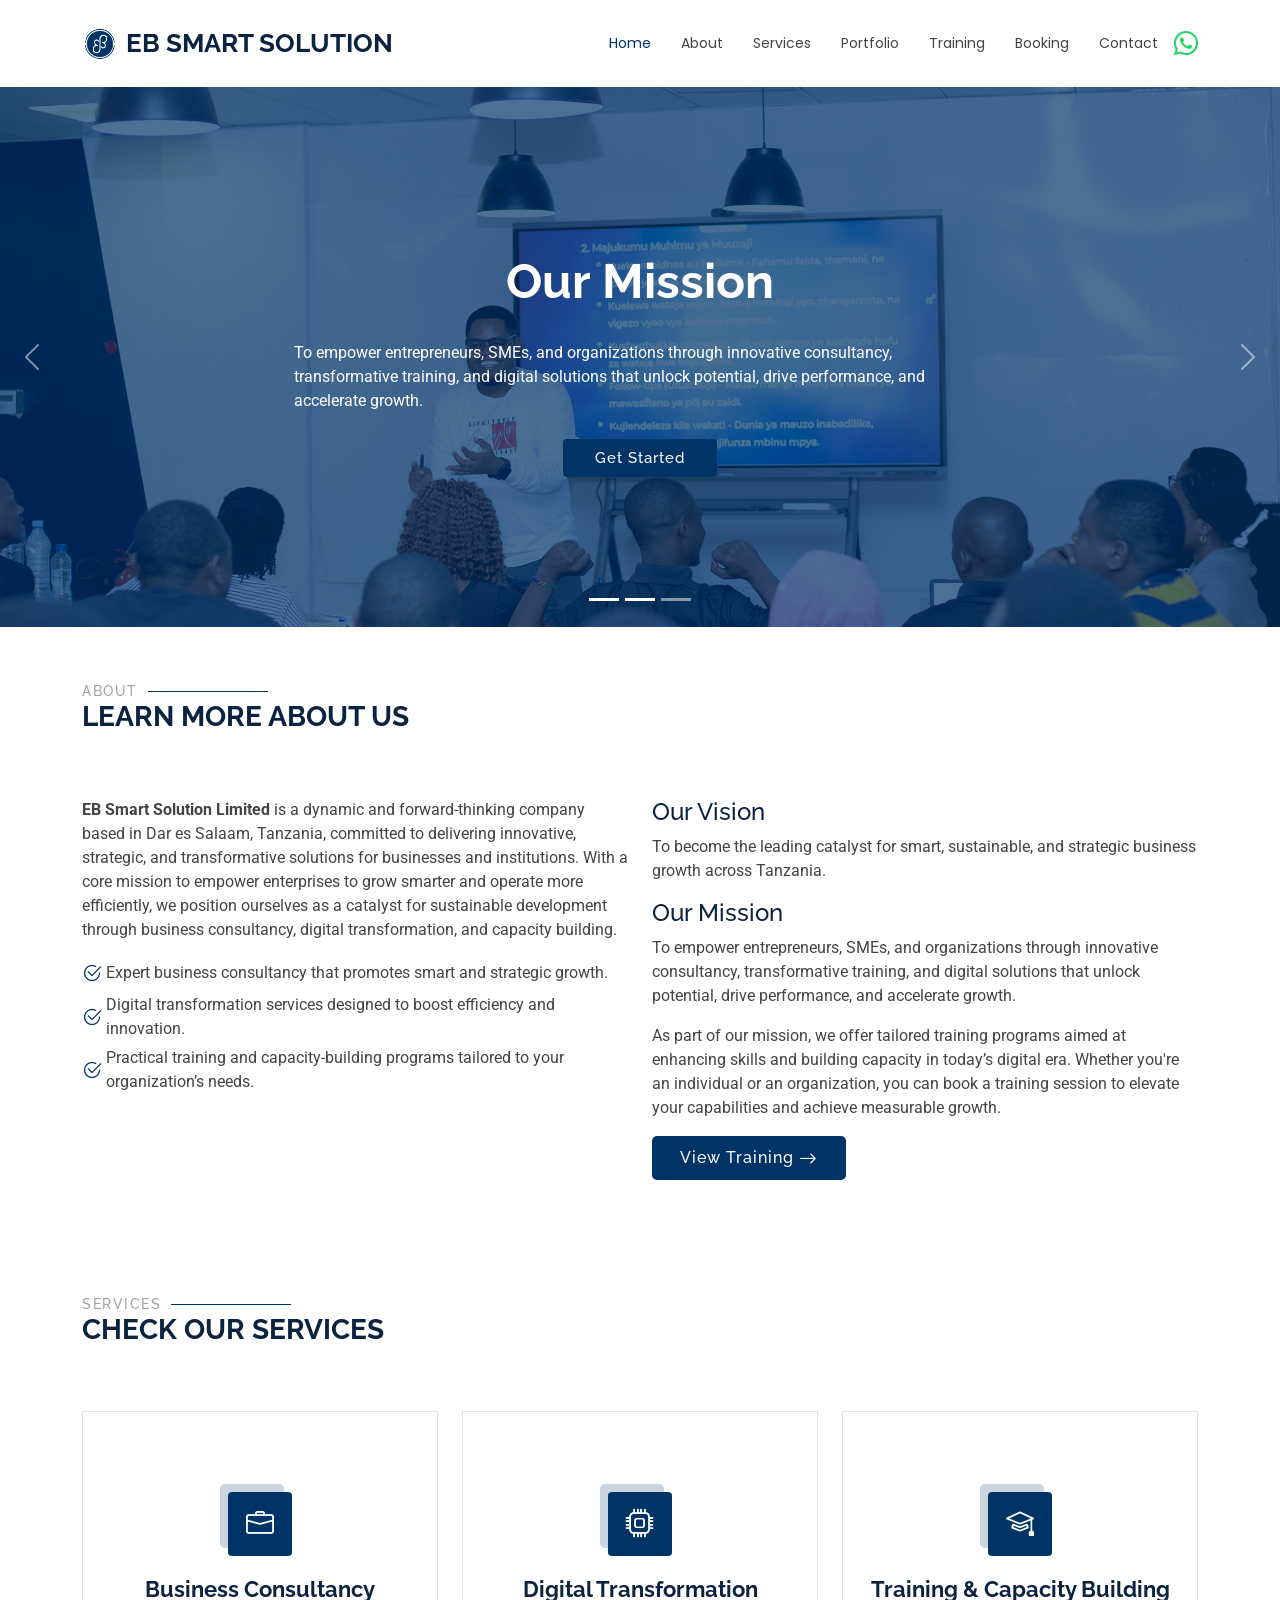
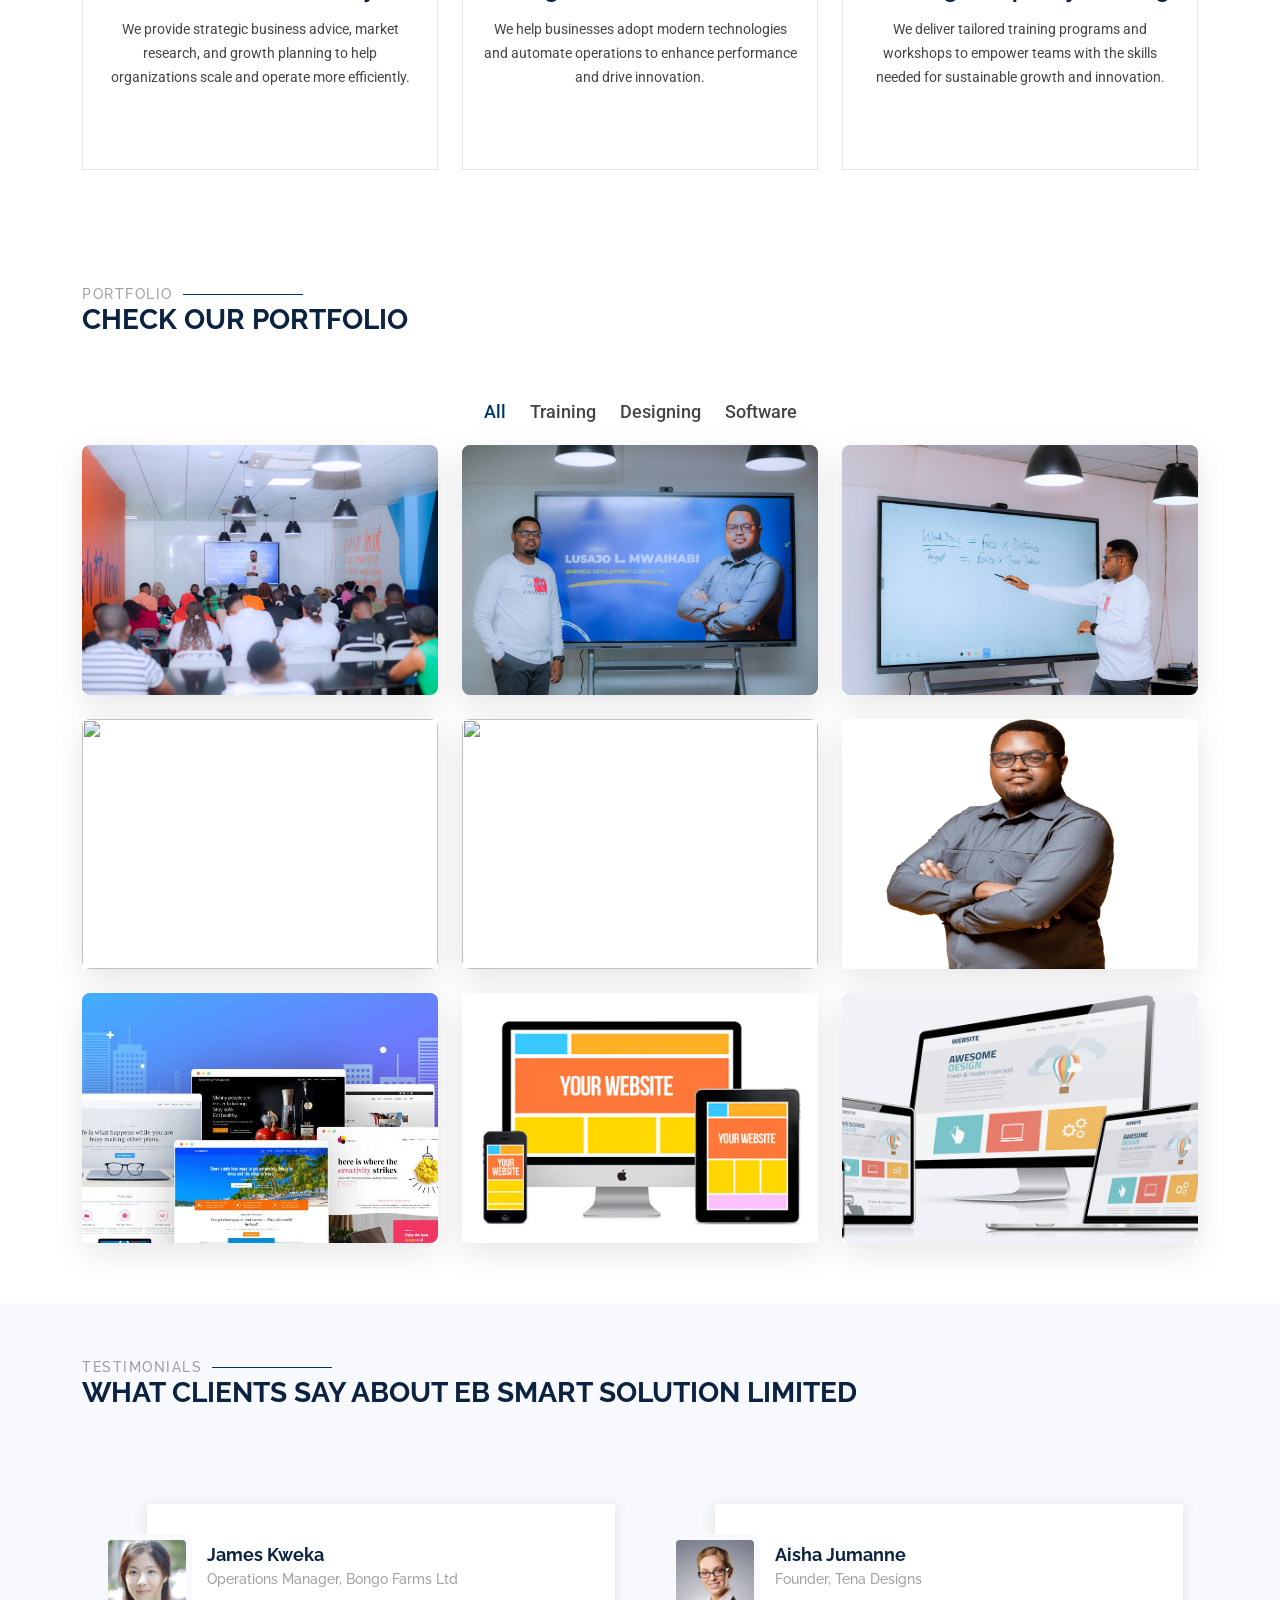
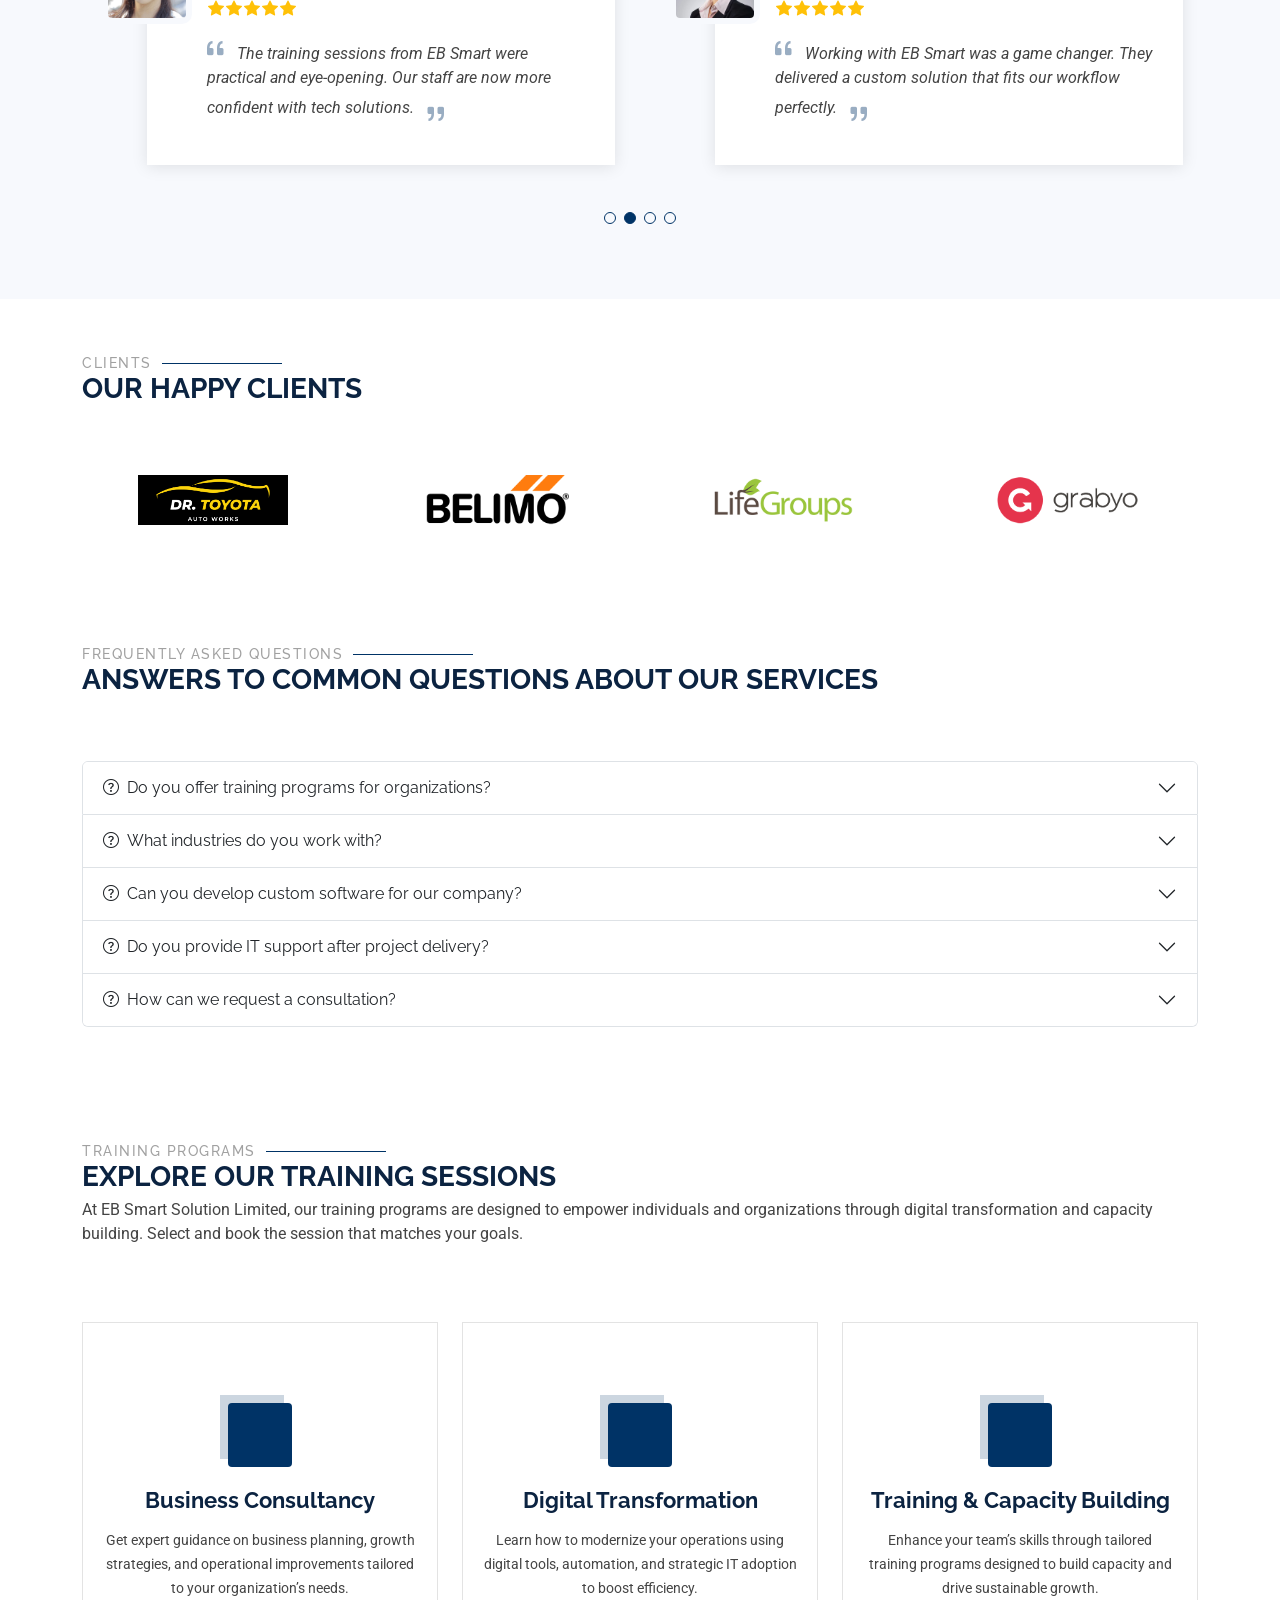
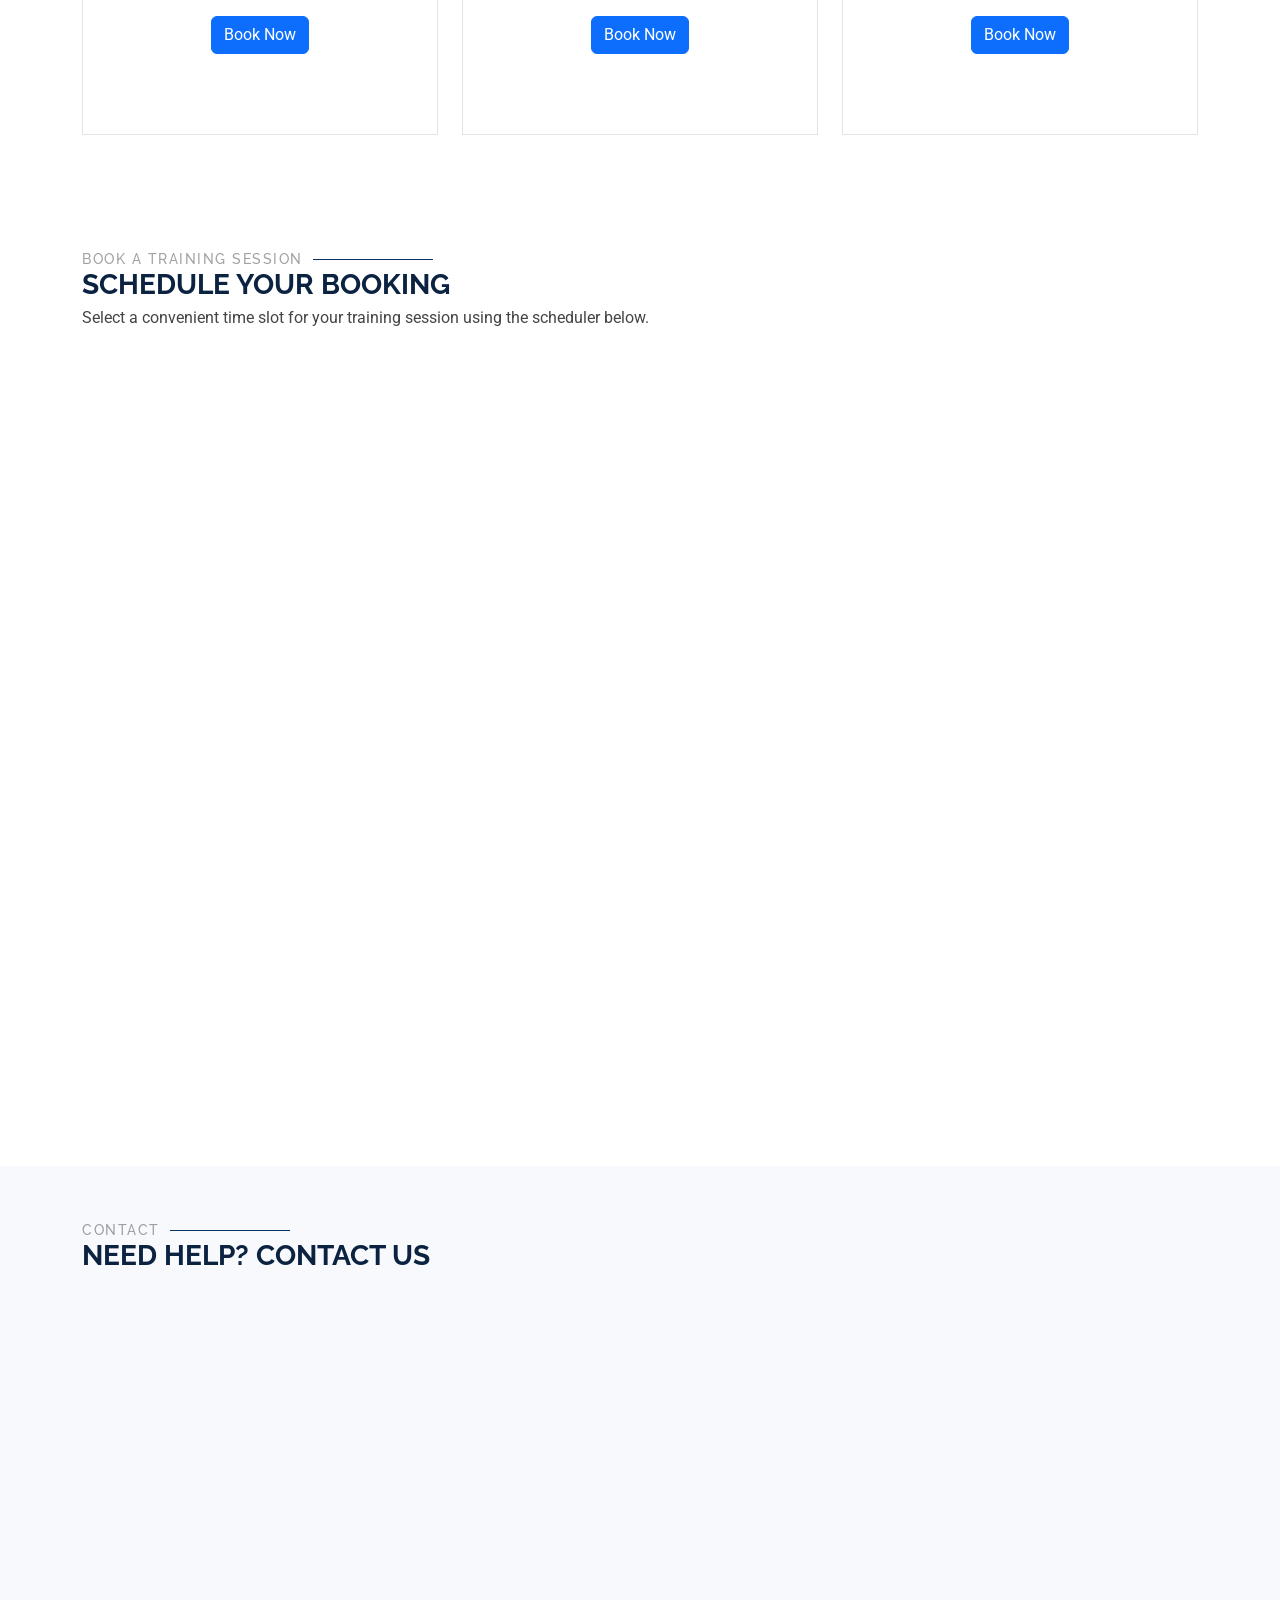
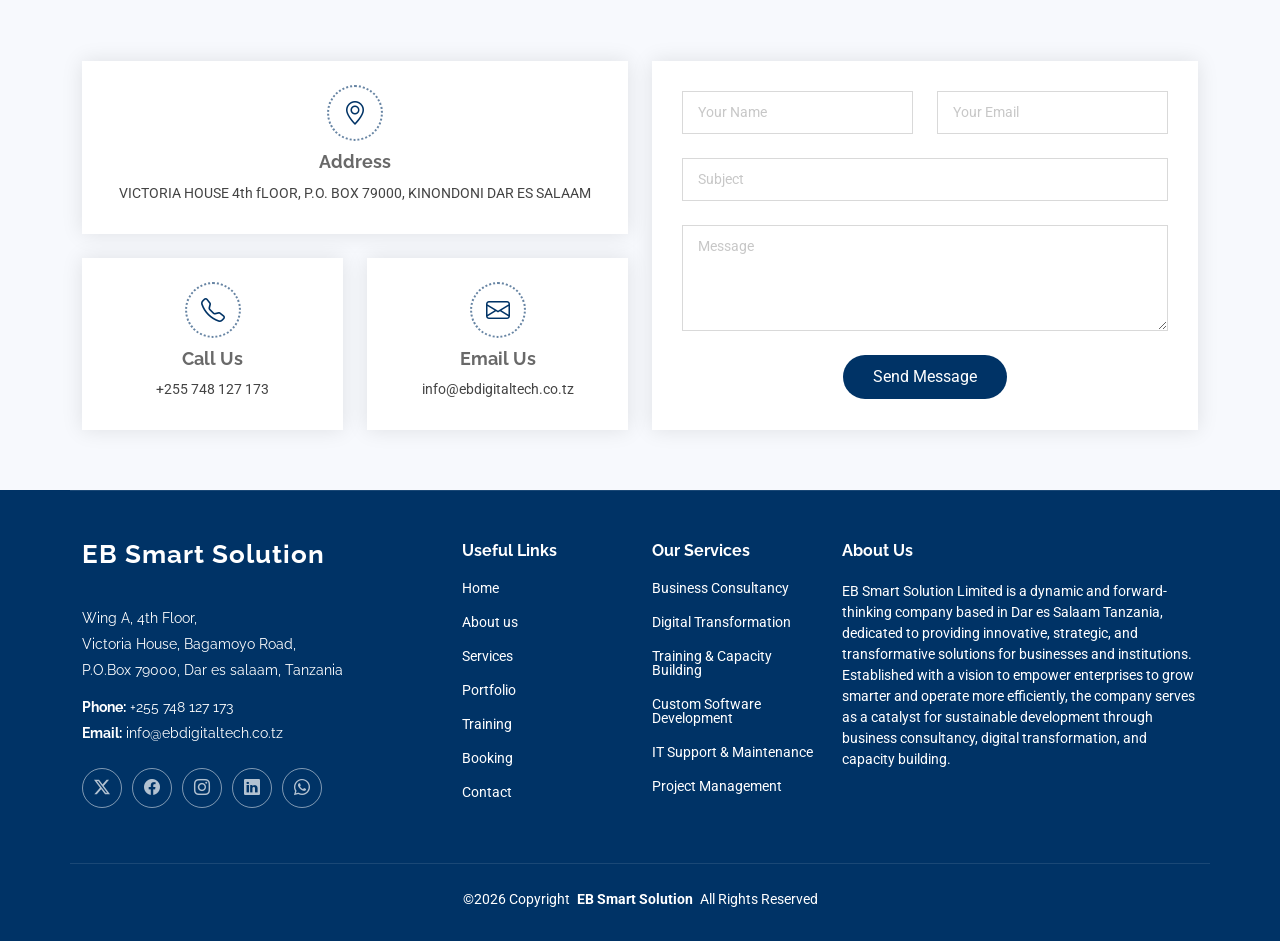
==== index.html @ 46cfbed6 "another commit" ====
<!DOCTYPE html>
<html lang="en">

<head>
  <meta charset="utf-8">
  <meta content="width=device-width, initial-scale=1.0" name="viewport">
  <title>EB Smart Solution</title>
  <meta name="description" content="">
  <meta name="keywords" content="">

  <!-- Favicons -->
  <link href="assets/img/favicon.png" rel="icon">
  <link href="assets/img/apple-touch-icon.png" rel="apple-touch-icon">

  <!-- Fonts -->
  <link href="https://fonts.googleapis.com" rel="preconnect">
  <link href="https://fonts.gstatic.com" rel="preconnect" crossorigin>
  <link href="https://fonts.googleapis.com/css2?family=Roboto:ital,wght@0,100;0,300;0,400;0,500;0,700;0,900;1,100;1,300;1,400;1,500;1,700;1,900&family=Poppins:ital,wght@0,100;0,200;0,300;0,400;0,500;0,600;0,700;0,800;0,900;1,100;1,200;1,300;1,400;1,500;1,600;1,700;1,800;1,900&family=Raleway:ital,wght@0,100;0,200;0,300;0,400;0,500;0,600;0,700;0,800;0,900;1,100;1,200;1,300;1,400;1,500;1,600;1,700;1,800;1,900&display=swap" rel="stylesheet">

  <!-- Vendor CSS Files -->
  <link href="assets/vendor/bootstrap/css/bootstrap.min.css" rel="stylesheet">
  <link href="assets/vendor/bootstrap-icons/bootstrap-icons.css" rel="stylesheet">
  <link href="assets/vendor/aos/aos.css" rel="stylesheet">
  <link href="assets/vendor/swiper/swiper-bundle.min.css" rel="stylesheet">
  <link href="assets/vendor/glightbox/css/glightbox.min.css" rel="stylesheet">



  <!-- Main CSS File -->
  <link href="assets/css/main.css" rel="stylesheet">

  <!-- =======================================================
  * Template Name: Multi
  * Template URL: https://bootstrapmade.com/multi-responsive-bootstrap-template/
  * Updated: Aug 07 2024 with Bootstrap v5.3.3
  * Author: BootstrapMade.com
  * License: https://bootstrapmade.com/license/
  ======================================================== -->
</head>

<body class="index-page">

<header id="header" class="header d-flex align-items-center sticky-top">
  <div class="container-fluid container-xl d-flex align-items-center justify-content-between">

    <!-- Logo + Mobile WhatsApp -->
    <div class="d-flex align-items-center">
      <!-- Logo -->
<!-- Logo -->
<a href="index.html" class="logo d-flex align-items-center me-2">
  <img src="assets/img/logo/eblogo2.png" alt="EB Logo" style="height: 40px; margin-right: 8px;">
  <h1 class="sitename mb-0">EB Smart Solution</h1>
</a>


      <!-- WhatsApp Icon (Mobile Only) -->
      <a class="whatsapp-link d-flex d-xl-none ms-2" href="https://wa.me/255748127173" target="_blank" aria-label="WhatsApp">
        <i class="bi bi-whatsapp" style="font-size: 24px; color: #25D366;"></i>
      </a>
    </div>

    <!-- Navigation -->
    <div class="d-flex align-items-center">
      <nav id="navmenu" class="navmenu">
        <ul>
          <li><a href="#hero" class="active">Home</a></li>
          <li><a href="#about">About</a></li>
          <li><a href="#services">Services</a></li>
          <li><a href="#portfolio">Portfolio</a></li>
          <li><a href="#training-sessions">Training</a></li>
          <li><a href="#book-session">Booking</a></li>
          <li><a href="#contact">Contact</a></li>
        </ul>
        <i class="mobile-nav-toggle d-xl-none bi bi-list"></i>
      </nav>

      <!-- WhatsApp Icon (Desktop Only) -->
      <a class="whatsapp-link d-none d-xl-flex ms-3" href="https://wa.me/255748127173" target="_blank" aria-label="WhatsApp">
        <i class="bi bi-whatsapp" style="font-size: 24px; color: #25D366;"></i>
      </a>
    </div>

  </div>
</header>


  <main class="main">

    <!-- Hero Section -->
    <section id="hero" class="hero section dark-background">

      <div id="hero-carousel" class="carousel slide carousel-fade" data-bs-ride="carousel" data-bs-interval="5000">

        <div class="carousel-item active">
          <img src="assets/img/eb/eb2.jpg" alt="">
          <div class="carousel-container">
            <h2>Welcome to EB Smart Solution<br></h2>
            <p>EB Smart Solution Limited helps organizations grow and operate efficiently through business consultancy, digital transformation, and capacity building.</p>
            <a href="#portfolio" class="btn-get-started">Get Started</a>
          </div>
        </div><!-- End Carousel Item -->

        <div class="carousel-item">
          <img src="assets/img/eb/eb3.jpg" alt="">
          <div class="carousel-container">
            <h2>Our Mission</h2>
            <p>To empower entrepreneurs, SMEs, and organizations through innovative consultancy,
transformative training, and digital solutions that unlock potential, drive performance,
and accelerate growth.</p>
            <a href="#portfolio" class="btn-get-started">Get Started</a>
          </div>
        </div><!-- End Carousel Item -->

        <div class="carousel-item">
          <img src="assets/img/eb/eb4.jpg" alt="">
          <div class="carousel-container">
            <h2>Our Vision</h2>
            <p>To become the leading catalyst for smart, sustainable, and strategic business growth
across Tanzania.</p>
            <a href="#portfolio" class="btn-get-started">Get Started</a>
          </div>
        </div><!-- End Carousel Item -->

        <a class="carousel-control-prev" href="#hero-carousel" role="button" data-bs-slide="prev">
          <span class="carousel-control-prev-icon bi bi-chevron-left" aria-hidden="true"></span>
        </a>

        <a class="carousel-control-next" href="#hero-carousel" role="button" data-bs-slide="next">
          <span class="carousel-control-next-icon bi bi-chevron-right" aria-hidden="true"></span>
        </a>

        <ol class="carousel-indicators"></ol>

      </div>

    </section><!-- /Hero Section -->

    <!-- About Section -->
   <section id="about" class="about section">

  <!-- Section Title -->
  <div class="container section-title" data-aos="fade-up">
    <h2>About</h2>
    <div><span>Learn More</span> <span class="description-title">About Us</span></div>
  </div><!-- End Section Title -->

  <div class="container">

    <div class="row gy-4">

      <!-- Left Column: Company Overview -->
      <div class="col-lg-6 content" data-aos="fade-up" data-aos-delay="100">
        <p>
          <strong>EB Smart Solution Limited</strong> is a dynamic and forward-thinking company based in Dar es Salaam, Tanzania, committed to delivering innovative, strategic, and transformative solutions for businesses and institutions. 
          With a core mission to empower enterprises to grow smarter and operate more efficiently, we position ourselves as a catalyst for sustainable development through business consultancy, digital transformation, and capacity building.
        </p>

        <ul>
          <li><i class="bi bi-check2-circle"></i> <span>Expert business consultancy that promotes smart and strategic growth.</span></li>
          <li><i class="bi bi-check2-circle"></i> <span>Digital transformation services designed to boost efficiency and innovation.</span></li>
          <li><i class="bi bi-check2-circle"></i> <span>Practical training and capacity-building programs tailored to your organization’s needs.</span></li>
        </ul>
      </div>

      <!-- Right Column: Vision, Mission, and Training -->
      <div class="col-lg-6" data-aos="fade-up" data-aos-delay="200">
        <h4>Our Vision</h4>
        <p>
          To become the leading catalyst for smart, sustainable, and strategic business growth across Tanzania.
        </p>

        <h4>Our Mission</h4>
        <p>
          To empower entrepreneurs, SMEs, and organizations through innovative consultancy, transformative training, and digital solutions that unlock potential, drive performance, and accelerate growth.
        </p>

        <p>
          As part of our mission, we offer tailored training programs aimed at enhancing skills and building capacity in today’s digital era. Whether you're an individual or an organization, you can book a training session to elevate your capabilities and achieve measurable growth.
        </p>

        <a href="#training-sessions" class="read-more"><span>View Training</span><i class="bi bi-arrow-right"></i></a>
      </div>

    </div>

  </div>

</section>
<!-- /About Section -->

  <!-- Partners Section -->
<!-- <section id="partner" class="clients section"> -->

  <!-- Section Title -->
  <!-- <div class="container section-title" data-aos="fade-up">
    <h2>Partners</h2>
    <div><span>Our </span> <span class="description-title">Partners</span></div>
  </div> -->
  <!-- End Section Title -->

  <!-- <div class="container" data-aos="fade-up" data-aos-delay="100">
    <div class="row gy-4 justify-content-center align-items-center text-center">

      <div class="col-lg-3 col-md-4 col-6">
        <img src="assets/img/clients/toyota.png" class="img-fluid" alt="Client 1">
      </div>

      <div class="col-lg-3 col-md-4 col-6">
        <img src="assets/img/clients/client-2.png" class="img-fluid" alt="Client 2">
      </div>

      <div class="col-lg-3 col-md-4 col-6">
        <img src="assets/img/clients/client-3.png" class="img-fluid" alt="Client 3">
      </div>

      <div class="col-lg-3 col-md-4 col-6">
        <img src="assets/img/clients/client-4.png" class="img-fluid" alt="Client 4">
      </div>
      
    </div>
  </div>

</section> -->

    <!-- Services Section -->
<section id="services" class="services section">

  <!-- Section Title -->
  <div class="container section-title" data-aos="fade-up">
    <h2>Services</h2>
    <div><span>Check Our</span> <span class="description-title">Services</span></div>
  </div><!-- End Section Title -->

  <div class="container">
    <div class="row gy-4">

      <!-- Business Consultancy -->
      <div class="col-lg-4 col-md-6" data-aos="fade-up" data-aos-delay="100">
        <div class="service-item position-relative">
          <div class="icon">
            <i class="bi bi-briefcase"></i>
          </div>
          <a href="service-details.html" class="stretched-link">
            <h3>Business Consultancy</h3>
          </a>
          <p>We provide strategic business advice, market research, and growth planning to help organizations scale and operate more efficiently.</p>
        </div>
      </div><!-- End Service Item -->

      <!-- Digital Transformation -->
      <div class="col-lg-4 col-md-6" data-aos="fade-up" data-aos-delay="200">
        <div class="service-item position-relative">
          <div class="icon">
            <i class="bi bi-cpu"></i>
          </div>
          <a href="service-details.html" class="stretched-link">
            <h3>Digital Transformation</h3>
          </a>
          <p>We help businesses adopt modern technologies and automate operations to enhance performance and drive innovation.</p>
        </div>
      </div><!-- End Service Item -->

      <!-- Training & Capacity Building -->
      <div class="col-lg-4 col-md-6" data-aos="fade-up" data-aos-delay="300">
        <div class="service-item position-relative">
          <div class="icon">
            <i class="bi bi-mortarboard"></i>
          </div>
          <a href="service-details.html" class="stretched-link">
            <h3>Training & Capacity Building</h3>
          </a>
          <p>We deliver tailored training programs and workshops to empower teams with the skills needed for sustainable growth and innovation.</p>
        </div>
      </div><!-- End Service Item -->

    </div>
  </div>

</section>


<!-- /Services Section -->

    <!-- Portfolio Section -->
    <section id="portfolio" class="portfolio section">

      <!-- Section Title -->
      <div class="container section-title" data-aos="fade-up">
        <h2>Portfolio</h2>
        <div><span>Check Our</span> <span class="description-title">Portfolio</span></div>
      </div><!-- End Section Title -->

      <div class="container">

        <div class="isotope-layout" data-default-filter="*" data-layout="masonry" data-sort="original-order">

          <ul class="portfolio-filters isotope-filters" data-aos="fade-up" data-aos-delay="100">
            <li data-filter="*" class="filter-active">All</li>
            <li data-filter=".filter-app">Training</li>
            <li data-filter=".filter-product">Designing</li>
            <li data-filter=".filter-branding">Software</li>
            <!-- <li data-filter=".filter-books">Books</li> -->
          </ul><!-- End Portfolio Filters -->

          <div class="row gy-4 isotope-container" data-aos="fade-up" data-aos-delay="200">

            <div class="col-lg-4 col-md-6 portfolio-item isotope-item filter-app">
              <div class="portfolio-content h-100">
                <a href="assets/img/eb/eb2.jpg" data-gallery="portfolio-gallery-app" class="glightbox"><img src="assets/img/eb/eb2.jpg" class="img-fluid" alt=""></a>
                <!-- <div class="portfolio-info">
                  <h4><a href="portfolio-details.html" title="More Details">Training</a></h4>
                  <p>Lorem ipsum, dolor sit amet consectetur</p>
                </div> -->
              </div>
            </div><!-- End Portfolio Item -->

            <div class="col-lg-4 col-md-6 portfolio-item isotope-item filter-app">
              <div class="portfolio-content h-100">
                <a href="assets/img/eb/eb1.jpg" data-gallery="portfolio-gallery-app" class="glightbox"><img src="assets/img/eb/eb1.jpg" class="img-fluid" alt=""></a>
                <!-- <div class="portfolio-info">
                  <h4><a href="portfolio-details.html" title="More Details">Product 1</a></h4>
                  <p>Lorem ipsum, dolor sit amet consectetur</p>
                </div> -->
              </div>
            </div><!-- End Portfolio Item -->

            <div class="col-lg-4 col-md-6 portfolio-item isotope-item filter-app">
              <div class="portfolio-content h-100">
                <a href="assets/img/eb/eb4.jpg" data-gallery="portfolio-gallery-app" class="glightbox"><img src="assets/img/eb/eb4.jpg" class="img-fluid" alt=""></a>
                <!-- <div class="portfolio-info">
                  <h4><a href="portfolio-details.html" title="More Details">Branding 1</a></h4>
                  <p>Lorem ipsum, dolor sit amet consectetur</p>
                </div> -->
              </div>
            </div><!-- End Portfolio Item -->

            <div class="col-lg-4 col-md-6 portfolio-item isotope-item filter-product">
              <div class="portfolio-content h-100">
                <a href="assets/img/eb/eb8.png" data-gallery="portfolio-gallery-app" class="glightbox"><img src="assets/img/eb/eb8.png" class="img-fluid" alt=""></a>
                <!-- <div class="portfolio-info">
                  <h4><a href="portfolio-details.html" title="More Details">Books 1</a></h4>
                  <p>Lorem ipsum, dolor sit amet consectetur</p>
                </div> -->
              </div>
            </div><!-- End Portfolio Item -->

            <div class="col-lg-4 col-md-6 portfolio-item isotope-item filter-product">
              <div class="portfolio-content h-100">
                <a href="assets/img/eb/eb9.png" data-gallery="portfolio-gallery-app" class="glightbox"><img src="assets/img/eb/eb9.png" class="img-fluid" alt=""></a>
                <!-- <div class="portfolio-info">
                  <h4><a href="portfolio-details.html" title="More Details">App 2</a></h4>
                  <p>Lorem ipsum, dolor sit amet consectetur</p>
                </div> -->
              </div>
            </div>
            <!-- End Portfolio Item -->

                        <div class="col-lg-4 col-md-6 portfolio-item isotope-item filter-product">
              <div class="portfolio-content h-100">
                <a href="assets/img/eb/eb14.png" data-gallery="portfolio-gallery-app" class="glightbox"><img src="assets/img/eb/eb14.png" class="img-fluid" alt=""></a>
                <!-- <div class="portfolio-info">
                  <h4><a href="portfolio-details.html" title="More Details">App 2</a></h4>
                  <p>Lorem ipsum, dolor sit amet consectetur</p>
                </div> -->
              </div>
            </div>
            <!-- End Portfolio Item -->

            <div class="col-lg-4 col-md-6 portfolio-item isotope-item filter-branding">
              <div class="portfolio-content h-100">
                <a href="assets/img/eb/eb18.jpg" data-gallery="portfolio-gallery-app" class="glightbox"><img src="assets/img/eb/eb18.jpg" class="img-fluid" alt=""></a>
                <!-- <div class="portfolio-info">
                  <h4><a href="portfolio-details.html" title="More Details">Product 2</a></h4>
                  <p>Lorem ipsum, dolor sit amet consectetur</p>
                </div> -->
              </div>
            </div><!-- End Portfolio Item -->

            <div class="col-lg-4 col-md-6 portfolio-item isotope-item filter-branding">
              <div class="portfolio-content h-100">
                <a href="assets/img/eb/eb19.jpg" data-gallery="portfolio-gallery-app" class="glightbox"><img src="assets/img/eb/eb19.jpg" class="img-fluid" alt=""></a>
                <!-- <div class="portfolio-info">
                  <h4><a href="portfolio-details.html" title="More Details">Branding 2</a></h4>
                  <p>Lorem ipsum, dolor sit amet consectetur</p>
                </div> -->
              </div>
            </div><!-- End Portfolio Item -->

         

            <div class="col-lg-4 col-md-6 portfolio-item isotope-item filter-branding">
              <div class="portfolio-content h-100">
                <a href="assets/img/eb/eb20.jpg" data-gallery="portfolio-gallery-app" class="glightbox"><img src="assets/img/eb/eb20.jpg" class="img-fluid" alt=""></a>
                <!-- <div class="portfolio-info">
                  <h4><a href="portfolio-details.html" title="More Details">Product 3</a></h4>
                  <p>Lorem ipsum, dolor sit amet consectetur</p>
                </div> -->
              </div>
            </div><!-- End Portfolio Item -->

          </div><!-- End Portfolio Container -->

        </div>

      </div>

    </section><!-- /Portfolio Section -->

    <!-- Testimonials Section -->
<section id="testimonials" class="testimonials section light-background">

  <!-- Section Title -->
  <div class="container section-title" data-aos="fade-up">
    <h2>Testimonials</h2>
    <div><span>What Clients Say About</span> <span class="description-title">EB Smart Solution Limited</span></div>
  </div><!-- End Section Title -->

  <div class="container" data-aos="fade-up" data-aos-delay="100">

    <div class="swiper init-swiper">
      <script type="application/json" class="swiper-config">
        {
          "loop": true,
          "speed": 600,
          "autoplay": {
            "delay": 5000
          },
          "slidesPerView": "auto",
          "pagination": {
            "el": ".swiper-pagination",
            "type": "bullets",
            "clickable": true
          },
          "breakpoints": {
            "320": {
              "slidesPerView": 1,
              "spaceBetween": 40
            },
            "1200": {
              "slidesPerView": 2,
              "spaceBetween": 20
            }
          }
        }
      </script>
      <div class="swiper-wrapper">

        <div class="swiper-slide">
          <div class="testimonial-wrap">
            <div class="testimonial-item">
              <img src="assets/img/testimonials/testimonials-1.jpg" class="testimonial-img" alt="">
              <h3>Gloria Mushi</h3>
              <h4>CEO, Glotech Enterprises</h4>
              <div class="stars">
                <i class="bi bi-star-fill"></i><i class="bi bi-star-fill"></i><i class="bi bi-star-fill"></i><i class="bi bi-star-fill"></i><i class="bi bi-star-fill"></i>
              </div>
              <p>
                <i class="bi bi-quote quote-icon-left"></i>
                <span>EB Smart Solution helped us digitize our operations smoothly. Their team is professional, responsive, and results-driven.</span>
                <i class="bi bi-quote quote-icon-right"></i>
              </p>
            </div>
          </div>
        </div><!-- End testimonial item -->

        <div class="swiper-slide">
          <div class="testimonial-wrap">
            <div class="testimonial-item">
              <img src="assets/img/testimonials/testimonials-2.jpg" class="testimonial-img" alt="">
              <h3>James Kweka</h3>
              <h4>Operations Manager, Bongo Farms Ltd</h4>
              <div class="stars">
                <i class="bi bi-star-fill"></i><i class="bi bi-star-fill"></i><i class="bi bi-star-fill"></i><i class="bi bi-star-fill"></i><i class="bi bi-star-fill"></i>
              </div>
              <p>
                <i class="bi bi-quote quote-icon-left"></i>
                <span>The training sessions from EB Smart were practical and eye-opening. Our staff are now more confident with tech solutions.</span>
                <i class="bi bi-quote quote-icon-right"></i>
              </p>
            </div>
          </div>
        </div><!-- End testimonial item -->

        <div class="swiper-slide">
          <div class="testimonial-wrap">
            <div class="testimonial-item">
              <img src="assets/img/testimonials/testimonials-3.jpg" class="testimonial-img" alt="">
              <h3>Aisha Jumanne</h3>
              <h4>Founder, Tena Designs</h4>
              <div class="stars">
                <i class="bi bi-star-fill"></i><i class="bi bi-star-fill"></i><i class="bi bi-star-fill"></i><i class="bi bi-star-fill"></i><i class="bi bi-star-fill"></i>
              </div>
              <p>
                <i class="bi bi-quote quote-icon-left"></i>
                <span>Working with EB Smart was a game changer. They delivered a custom solution that fits our workflow perfectly.</span>
                <i class="bi bi-quote quote-icon-right"></i>
              </p>
            </div>
          </div>
        </div><!-- End testimonial item -->

        <div class="swiper-slide">
          <div class="testimonial-wrap">
            <div class="testimonial-item">
              <img src="assets/img/testimonials/testimonials-4.jpg" class="testimonial-img" alt="">
              <h3>Benjamin Makwaia</h3>
              <h4>IT Manager, Eastern Logistics</h4>
              <div class="stars">
                <i class="bi bi-star-fill"></i><i class="bi bi-star-fill"></i><i class="bi bi-star-fill"></i><i class="bi bi-star-fill"></i><i class="bi bi-star-fill"></i>
              </div>
              <p>
                <i class="bi bi-quote quote-icon-left"></i>
                <span>Professional, efficient, and reliable—EB Smart Solution is our go-to tech partner for all system development needs.</span>
                <i class="bi bi-quote quote-icon-right"></i>
              </p>
            </div>
          </div>
        </div><!-- End testimonial item -->

      </div>
      <div class="swiper-pagination"></div>
    </div>

  </div>

</section>
<!-- /Testimonials Section -->





   
    <!-- Pricing Section -->
<section id="clients" class="clients section">

  <!-- Section Title -->
  <div class="container section-title" data-aos="fade-up">
    <h2>Clients</h2>
    <div><span>Our Happy</span> <span class="description-title">Clients</span></div>
  </div><!-- End Section Title -->

  <div class="container" data-aos="fade-up" data-aos-delay="100">
    <div class="row gy-4 justify-content-center align-items-center text-center">

      <div class="col-lg-3 col-md-4 col-6">
        <img src="assets/img/clients/toyota.png" class="img-fluid" alt="Client 1">
      </div>

      <div class="col-lg-3 col-md-4 col-6">
        <img src="assets/img/clients/client-2.png" class="img-fluid" alt="Client 2">
      </div>

      <div class="col-lg-3 col-md-4 col-6">
        <img src="assets/img/clients/client-3.png" class="img-fluid" alt="Client 3">
      </div>

      <div class="col-lg-3 col-md-4 col-6">
        <img src="assets/img/clients/client-4.png" class="img-fluid" alt="Client 4">
      </div>
  
    </div>
  </div>

</section>

<!-- /Pricing Section -->

    <!-- Faq Section -->
<section id="faq" class="faq section">

  <!-- Section Title -->
  <div class="container section-title" data-aos="fade-up">
    <h2>Frequently Asked Questions</h2>
    <div><span class="description-title">Answers to Common Questions About Our Services</span></div>
  </div><!-- End Section Title -->

<div class="container">
  <div class="accordion" id="faqAccordion">

    <!-- FAQ Item 1 -->
    <div class="accordion-item">
      <h2 class="accordion-header" id="headingOne">
        <button class="accordion-button collapsed" type="button" data-bs-toggle="collapse" data-bs-target="#faq1" aria-expanded="false" aria-controls="faq1">
          <i class="bi bi-question-circle me-2"></i> Do you offer training programs for organizations?
        </button>
      </h2>
      <div id="faq1" class="accordion-collapse collapse" aria-labelledby="headingOne" data-bs-parent="#faqAccordion">
        <div class="accordion-body">
          Yes, we offer customized training sessions for teams and individuals. Training can be conducted on-site or virtually, depending on your needs.
        </div>
      </div>
    </div>

    <!-- FAQ Item 2 -->
    <div class="accordion-item">
      <h2 class="accordion-header" id="headingTwo">
        <button class="accordion-button collapsed" type="button" data-bs-toggle="collapse" data-bs-target="#faq2" aria-expanded="false" aria-controls="faq2">
          <i class="bi bi-question-circle me-2"></i> What industries do you work with?
        </button>
      </h2>
      <div id="faq2" class="accordion-collapse collapse" aria-labelledby="headingTwo" data-bs-parent="#faqAccordion">
        <div class="accordion-body">
          EB Smart Solution Limited serves a variety of sectors including education, logistics, agriculture, retail, and public institutions.
        </div>
      </div>
    </div>

    <!-- FAQ Item 3 -->
    <div class="accordion-item">
      <h2 class="accordion-header" id="headingThree">
        <button class="accordion-button collapsed" type="button" data-bs-toggle="collapse" data-bs-target="#faq3" aria-expanded="false" aria-controls="faq3">
          <i class="bi bi-question-circle me-2"></i> Can you develop custom software for our company?
        </button>
      </h2>
      <div id="faq3" class="accordion-collapse collapse" aria-labelledby="headingThree" data-bs-parent="#faqAccordion">
        <div class="accordion-body">
          Absolutely. We specialize in building custom software and systems that match your specific business requirements.
        </div>
      </div>
    </div>

    <!-- FAQ Item 4 -->
    <div class="accordion-item">
      <h2 class="accordion-header" id="headingFour">
        <button class="accordion-button collapsed" type="button" data-bs-toggle="collapse" data-bs-target="#faq4" aria-expanded="false" aria-controls="faq4">
          <i class="bi bi-question-circle me-2"></i> Do you provide IT support after project delivery?
        </button>
      </h2>
      <div id="faq4" class="accordion-collapse collapse" aria-labelledby="headingFour" data-bs-parent="#faqAccordion">
        <div class="accordion-body">
          Yes, we offer ongoing technical support and system maintenance to ensure your solutions continue running smoothly.
        </div>
      </div>
    </div>

    <!-- FAQ Item 5 -->
    <div class="accordion-item">
      <h2 class="accordion-header" id="headingFive">
        <button class="accordion-button collapsed" type="button" data-bs-toggle="collapse" data-bs-target="#faq5" aria-expanded="false" aria-controls="faq5">
          <i class="bi bi-question-circle me-2"></i> How can we request a consultation?
        </button>
      </h2>
      <div id="faq5" class="accordion-collapse collapse" aria-labelledby="headingFive" data-bs-parent="#faqAccordion">
        <div class="accordion-body">
          You can request a consultation by filling out the contact form, calling, or emailing us. We’ll schedule a session to discuss your needs.
        </div>
      </div>
    </div>

  </div>
</div>


</section>
<!-- /Faq Section -->

<section id="training-sessions" class="services section">

  <!-- Section Title -->
  <div class="container section-title" data-aos="fade-up">
    <h2>Training Programs</h2>
    <div><span>Explore Our</span> <span class="description-title">Training Sessions</span></div>
    <p>
      At EB Smart Solution Limited, our training programs are designed to empower individuals and organizations through digital transformation and capacity building. Select and book the session that matches your goals.
    </p>
  </div><!-- End Section Title -->

  <div class="container">
    <div class="row gy-4">

      <!-- Business Consultancy -->
      <div class="col-lg-4 col-md-6" data-aos="fade-up" data-aos-delay="100">
        <div class="service-item position-relative text-center">
          <div class="icon">
            <i class="bi bi-briefcase"></i>
          </div>
          <a href="#book-session" class="stretched-link">
            <h3>Business Consultancy</h3>
          </a>
          <p>Get expert guidance on business planning, growth strategies, and operational improvements tailored to your organization’s needs.</p>
          <a href="#book-session" class="btn btn-primary mt-3">Book Now</a>
        </div>
      </div>

      <!-- Digital Transformation -->
      <div class="col-lg-4 col-md-6" data-aos="fade-up" data-aos-delay="200">
        <div class="service-item position-relative text-center">
          <div class="icon">
            <i class="bi bi-lightning-charge"></i>
          </div>
          <a href="#book-session" class="stretched-link">
            <h3>Digital Transformation</h3>
          </a>
          <p>Learn how to modernize your operations using digital tools, automation, and strategic IT adoption to boost efficiency.</p>
          <a href="#book-session" class="btn btn-primary mt-3">Book Now</a>
        </div>
      </div>

      <!-- Training & Capacity Building -->
      <div class="col-lg-4 col-md-6" data-aos="fade-up" data-aos-delay="300">
        <div class="service-item position-relative text-center">
          <div class="icon">
            <i class="bi bi-mortarboard"></i>
          </div>
          <a href="#book-session" class="stretched-link">
            <h3>Training & Capacity Building</h3>
          </a>
          <p>Enhance your team’s skills through tailored training programs designed to build capacity and drive sustainable growth.</p>
          <a href="#book-session" class="btn btn-primary mt-3">Book Now</a>
        </div>
      </div>

    </div>
  </div>

</section>


<!-- Booking Section -->
<section id="book-session" class="services section">

  <!-- Section Title -->
  <div class="container section-title" data-aos="fade-up">
    <h2>Book a Training Session</h2>
    <div><span>Schedule Your</span> <span class="description-title">Booking</span></div>
    <p>Select a convenient time slot for your training session using the scheduler below.</p>
  </div><!-- End Section Title -->

  <div class="container" data-aos="fade-up" data-aos-delay="100">
    <div style="min-width: 320px; height: 700px;">
      <div class="calendly-inline-widget" 
           data-url="https://calendly.com/ebsmartsolutions/30min" 
           style="min-width: 320px; height: 700px;">
      </div>
    </div>
  </div>

</section>

    <!-- Contact Section -->
    <section id="contact" class="contact section light-background">

      <!-- Section Title -->
      <div class="container section-title" data-aos="fade-up">
        <h2>Contact</h2>
        <div><span>Need Help?</span> <span class="description-title">Contact Us</span></div>
      </div><!-- End Section Title -->

      <div class="container" data-aos="fade-up" data-aos-delay="100">

        <div class="row gy-4">
          <div class="col-lg-12">
  <div class="mapouter" style="position:relative;text-align:right;height:300px;width:100%;">
    <iframe
      width="100%"
      height="300"
      style="border:0;"
      loading="lazy"
      allowfullscreen
      referrerpolicy="no-referrer-when-downgrade"
      src="https://www.google.com/maps/embed?pb=!1m18!1m12!1m3!1d3961.9334882252833!2d39.25325197388524!3d-6.777949866281577!2m3!1f0!2f0!3f0!3m2!1i1024!2i768!4f13.1!3m3!1m2!1s0x185c4dffc3a5ae19%3A0x878ef50bc52314f9!2sEB%20SMART%20SOLUTION%20LIMITED!5e0!3m2!1sen!2stz!4v1753097259159!5m2!1sen!2stz"  
      >
    </iframe>
  </div>
</div>

          <div class="col-lg-6 ">

            
            <div class="row gy-4">

              <div class="col-lg-12">
                <div class="info-item d-flex flex-column justify-content-center align-items-center" data-aos="fade-up" data-aos-delay="200">
                  <i class="bi bi-geo-alt"></i>
                  <h3>Address</h3>
                  <p>VICTORIA HOUSE 4th fLOOR, P.O. BOX 79000, KINONDONI
DAR ES SALAAM</p>
                </div>
              </div><!-- End Info Item -->

              <div class="col-md-6">
                <div class="info-item d-flex flex-column justify-content-center align-items-center" data-aos="fade-up" data-aos-delay="300">
                  <i class="bi bi-telephone"></i>
                  <h3>Call Us</h3>
                  <p>+255 748 127 173</p>
                </div>
              </div><!-- End Info Item -->

              <div class="col-md-6">
                <div class="info-item d-flex flex-column justify-content-center align-items-center" data-aos="fade-up" data-aos-delay="400">
                  <i class="bi bi-envelope"></i>
                  <h3>Email Us</h3>
                  <p>info@ebdigitaltech.co.tz</p>
                </div>
              </div><!-- End Info Item -->

            </div>
          </div>

          <div class="col-lg-6">

<form id="contact-form" class="php-email-form" data-aos="fade-up" data-aos-delay="500">
  <div class="row gy-4">

    <div class="col-md-6">
      <input type="text" name="name" class="form-control" placeholder="Your Name" required>
    </div>

    <div class="col-md-6">
      <input type="email" name="email" class="form-control" placeholder="Your Email" required>
    </div>

    <div class="col-md-12">
      <input type="text" name="subject" class="form-control" placeholder="Subject" required>
    </div>

    <div class="col-md-12">
      <textarea name="message" class="form-control" rows="4" placeholder="Message" required></textarea>
    </div>
    <input type="hidden" name="reply_to" value="info@ebdigitaltech.co.tz">


    <div class="col-md-12 text-center">
      <div class="loading">Loading</div>
      <div class="error-message"></div>
      <div class="sent-message">Your message has been sent. Thank you!</div>
      <button type="submit">Send Message</button>
    </div>

  </div>
</form>
<!-- End Contact Form -->

        </div>

      </div>

    </section><!-- /Contact Section -->

  </main>

<footer id="footer" class="footer dark-background">

  <div class="container footer-top">
    <div class="row gy-4">
      <div class="col-lg-4 col-md-6 footer-about">
        <a href="index.html" class="logo d-flex align-items-center">
          <span class="sitename">EB Smart Solution</span>
        </a>
        <div class="footer-contact pt-3">
          <p style="color: white;">Wing A, 4th Floor,</p>
          <p style="color: white;">Victoria House, Bagamoyo Road,</p>
          <p style="color: white;">P.O.Box 79000, Dar es salaam, Tanzania</p>
          <p class="mt-3"><strong>Phone:</strong> <span>+255 748 127 173</span></p>
          <p><strong>Email:</strong> <span>info@ebdigitaltech.co.tz</span></p>
        </div>
        <div class="social-links d-flex mt-4">
          <a href="#" aria-label="Twitter"><i class="bi bi-twitter-x"></i></a>
          <a href="#" aria-label="Facebook"><i class="bi bi-facebook"></i></a>
          <a href="#" aria-label="Instagram"><i class="bi bi-instagram"></i></a>
          <a href="#" aria-label="LinkedIn"><i class="bi bi-linkedin"></i></a>
          <a href="https://wa.me/255748127173" aria-label="LinkedIn"><i class="bi bi-whatsapp"></i></a>
        </div>
      </div>

      <div class="col-lg-2 col-md-3 footer-links">
        <h4>Useful Links</h4>
        <ul>
          <li><a href="#hero" style="color: white;">  Home</a></li>
          <li><a href="#about" style="color: white;">About us</a></li>
          <li><a href="#services" style="color: white;">Services</a></li>
          <li><a href="#portfolio" style="color: white;">Portfolio</a></li>
          <li><a href="#training-sessions" style="color: white;">Training</a></li>
          <li><a href="#book-session" style="color: white;">Booking</a></li>
          <li><a href="#contact" style="color: white;">Contact</a></li>
        </ul>
      </div>

      <div class="col-lg-2 col-md-3 footer-links">
        <h4>Our Services</h4>
        <ul>
          <li><a href="#" style="color: white;">Business Consultancy</a></li>
          <li><a href="#" style="color: white;">Digital Transformation</a></li>
          <li><a href="#" style="color: white;">Training & Capacity Building</a></li>
          <li><a href="#" style="color: white;">Custom Software Development</a></li>
          <li><a href="#" style="color: white;">IT Support & Maintenance</a></li>
          <li><a href="#" style="color: white;">Project Management</a></li>
        </ul>
      </div>

      <div class="col-lg-4 col-md-12 footer-newsletter">
        <h4>About Us</h4>
        <p style="color: white;">EB Smart Solution Limited is a dynamic and forward-thinking company based in Dar es 
Salaam Tanzania, dedicated to providing innovative, strategic, and transformative 
solutions for businesses and institutions. Established with a vision to empower 
enterprises to grow smarter and operate more efficiently, the company serves as a 
catalyst for sustainable development through business consultancy, digital 
transformation, and capacity building.</p>
      </div>

    </div>
  </div>

  <div class="container copyright text-center mt-4">
    <p>©<span id="current-year"></span> <span>Copyright</span> <strong class="px-1 sitename">EB Smart Solution</strong> <span>All Rights Reserved</span> </p>
    <div class="credits"></div>
  </div>

</footer>


  <!-- Scroll Top -->
  <a href="#" id="scroll-top" class="scroll-top d-flex align-items-center justify-content-center"><i class="bi bi-arrow-up-short"></i></a>

  <!-- Preloader -->
  <div id="preloader">
    <div></div>
    <div></div>
    <div></div>
    <div></div>
  </div>


 <!-- MailJs -->
<script src="https://cdn.emailjs.com/dist/email.min.js" defer></script>
<script>
  document.addEventListener('DOMContentLoaded', function() {
    // Initialize EmailJS
    emailjs.init("zlR6c3Z3_xpU-eFig"); // Replace with your actual Public Key

    // Handle form submission
    document.getElementById('contact-form').addEventListener('submit', function(e) {
      e.preventDefault();

      document.querySelector('.loading').style.display = 'block';
      document.querySelector('.sent-message').style.display = 'none';
      document.querySelector('.error-message').style.display = 'none';

      emailjs.sendForm('service_b9iyv4k', 'template_sl00xpo', this)
        .then(function() {
          document.querySelector('.loading').style.display = 'none';
          document.querySelector('.sent-message').style.display = 'block';
          document.getElementById('contact-form').reset();
        }, function(error) {
          document.querySelector('.loading').style.display = 'none';
          document.querySelector('.error-message').innerText = 'Message failed: ' + error.text;
          document.querySelector('.error-message').style.display = 'block';
        });
    });
  });
</script>

<!-- Year -->
<script>
  document.addEventListener('DOMContentLoaded', function() {
    document.getElementById('current-year').textContent = new Date().getFullYear();
  });
</script>

<!-- Vendor JS Files -->
<script src="assets/vendor/bootstrap/js/bootstrap.bundle.min.js" defer></script>
<!-- Remove or comment out validate.js if you don't want the template's PHP email validation -->
<!-- <script src="assets/vendor/php-email-form/validate.js" defer></script> -->
<script src="assets/vendor/aos/aos.js" defer></script>
<script src="assets/vendor/purecounter/purecounter_vanilla.js" defer></script>
<script src="assets/vendor/swiper/swiper-bundle.min.js" defer></script>
<script src="assets/vendor/glightbox/js/glightbox.min.js" defer></script>
<script src="assets/vendor/imagesloaded/imagesloaded.pkgd.min.js" defer></script>
<script src="assets/vendor/isotope-layout/isotope.pkgd.min.js" defer></script>

<!-- Main JS File -->
<script src="assets/js/main.js" defer></script>

<!-- Bootstrap JS File --><!-- Bootstrap JS File -->
<script src="https://cdn.jsdelivr.net/npm/bootstrap@5.3.2/dist/js/bootstrap.bundle.min.js"></script>
<!-- Bootstrap JS File -->

<!-- Calendly JS File -->
<script src="https://assets.calendly.com/assets/external/widget.js" async></script>


</body>

</html>
---- assets/css/main.css ----
/**
* Template Name: Multi
* Template URL: https://bootstrapmade.com/multi-responsive-bootstrap-template/
* Updated: Aug 07 2024 with Bootstrap v5.3.3
* Author: BootstrapMade.com
* License: https://bootstrapmade.com/license/
*/

/*--------------------------------------------------------------
# Font & Color Variables
# Help: https://bootstrapmade.com/color-system/
--------------------------------------------------------------*/
/* Fonts */
:root {
  --default-font: "Roboto",  system-ui, -apple-system, "Segoe UI", Roboto, "Helvetica Neue", Arial, "Noto Sans", "Liberation Sans", sans-serif, "Apple Color Emoji", "Segoe UI Emoji", "Segoe UI Symbol", "Noto Color Emoji";
  --heading-font: "Raleway",  sans-serif;
  --nav-font: "Poppins",  sans-serif;
}

/* Global Colors - The following color variables are used throughout the website. Updating them here will change the color scheme of the entire website */
:root { 
  --background-color: #ffffff; /* Background color for the entire website, including individual sections */
  --default-color: #444444; /* Default color used for the majority of the text content across the entire website */
  --heading-color: #0b2341; /* Color for headings, subheadings and title throughout the website */
  --accent-color: #003366; /* Accent color that represents your brand on the website. It's used for buttons, links, and other elements that need to stand out */
  --surface-color: #ffffff; /* The surface color is used as a background of boxed elements within sections, such as cards, icon boxes, or other elements that require a visual separation from the global background. */
  --contrast-color: #ffffff; /* Contrast color for text, ensuring readability against backgrounds of accent, heading, or default colors. */
}

/* Nav Menu Colors - The following color variables are used specifically for the navigation menu. They are separate from the global colors to allow for more customization options */
:root {
  --nav-color: #444444;  /* The default color of the main navmenu links */
  --nav-hover-color: #003366; /* Applied to main navmenu links when they are hovered over or active */
  --nav-mobile-background-color: #ffffff; /* Used as the background color for mobile navigation menu */
  --nav-dropdown-background-color: #ffffff; /* Used as the background color for dropdown items that appear when hovering over primary navigation items */
  --nav-dropdown-color: #444444; /* Used for navigation links of the dropdown items in the navigation menu. */
  --nav-dropdown-hover-color: #003366; /* Similar to --nav-hover-color, this color is applied to dropdown navigation links when they are hovered over. */
}

/* Color Presets - These classes override global colors when applied to any section or element, providing reuse of the sam color scheme. */

.light-background {
  --background-color: #f7f9fd;
  --surface-color: #ffffff;
}

.dark-background {
  --background-color: #003366;
  --default-color: #ffffff;
  --heading-color: #ffffff;
  --surface-color: #252525;
  --contrast-color: #ffffff;
}

/* .dark-background {
  background-color: #003366;
  color: #ffffff;
} */


/* Smooth scroll */
:root {
  scroll-behavior: smooth;
}

/*--------------------------------------------------------------
# General Styling & Shared Classes
--------------------------------------------------------------*/
body {
  color: var(--default-color);
  background-color: var(--background-color);
  font-family: var(--default-font);
}

a {
  color: var(--accent-color);
  text-decoration: none;
  transition: 0.3s;
}

a:hover {
  color: color-mix(in srgb, var(--accent-color), transparent 25%);
  text-decoration: none;
}

h1,
h2,
h3,
h4,
h5,
h6 {
  color: var(--heading-color);
  font-family: var(--heading-font);
}

/* PHP Email Form Messages
------------------------------*/
.php-email-form .error-message {
  display: none;
  background: #df1529;
  color: #ffffff;
  text-align: left;
  padding: 15px;
  margin-bottom: 24px;
  font-weight: 600;
}

.php-email-form .sent-message {
  display: none;
  color: #ffffff;
  background: #059652;
  text-align: center;
  padding: 15px;
  margin-bottom: 24px;
  font-weight: 600;
}

.php-email-form .loading {
  display: none;
  background: var(--surface-color);
  text-align: center;
  padding: 15px;
  margin-bottom: 24px;
}

.php-email-form .loading:before {
  content: "";
  display: inline-block;
  border-radius: 50%;
  width: 24px;
  height: 24px;
  margin: 0 10px -6px 0;
  border: 3px solid var(--accent-color);
  border-top-color: var(--surface-color);
  animation: php-email-form-loading 1s linear infinite;
}

@keyframes php-email-form-loading {
  0% {
    transform: rotate(0deg);
  }

  100% {
    transform: rotate(360deg);
  }
}

/*--------------------------------------------------------------
# Global Header
--------------------------------------------------------------*/
.header {
  color: var(--default-color);
  background-color: var(--background-color);
  padding: 15px 0;
  transition: all 0.5s;
  z-index: 997;
}

.header .logo {
  line-height: 1;
}

.header .logo img {
  max-height: 36px;
  margin-right: 8px;
}

.header .logo h1 {
  font-size: 26px;
  text-transform: uppercase;
  margin: 0;
  font-weight: 700;
  color: var(--heading-color);
}

.header .btn-getstarted,
.header .btn-getstarted:focus {
  color: var(--contrast-color);
  background: var(--accent-color);
  font-size: 14px;
  padding: 8px 25px;
  margin: 0 0 0 30px;
  border-radius: 4px;
  transition: 0.3s;
}

.header .whatsapp-link {
  margin-left: 15px;
}


.header .btn-getstarted:hover,
.header .btn-getstarted:focus:hover {
  color: var(--contrast-color);
  background: color-mix(in srgb, var(--accent-color), transparent 15%);
}

@media (max-width: 1200px) {
  .header .logo {
    order: 1;
  }

    .header .whatsapp-link.d-xl-none {
    order: 2; /* Make WhatsApp come after logo */
    margin-left: 8px; /* spacing between logo and WhatsApp */
  }

  .header .btn-getstarted {
    order: 3;
    margin: 0 15px 0 0;
    padding: 6px 15px;
  }

  .header .navmenu {
    order: 4;
  }

  .header .whatsapp-link {
    margin-left: 10px;
    margin-top: 2px;
  }

  .header .logo h1 {
    font-size: 22px; /* optional smaller logo for small screens */
  }

}

.scrolled .header {
  box-shadow: 0px 0 18px rgba(0, 0, 0, 0.1);
}

/*--------------------------------------------------------------
# Navigation Menu
--------------------------------------------------------------*/
/* Navmenu - Desktop */
@media (min-width: 1200px) {
  .navmenu {
    padding: 0;
  }

  .navmenu ul {
    margin: 0;
    padding: 0;
    display: flex;
    list-style: none;
    align-items: center;
  }

  .navmenu li {
    position: relative;
  }

  .navmenu a,
  .navmenu a:focus {
    color: var(--nav-color);
    padding: 18px 15px;
    font-size: 14px;
    font-family: var(--nav-font);
    font-weight: 400;
    display: flex;
    align-items: center;
    justify-content: space-between;
    white-space: nowrap;
    transition: 0.3s;
  }

  .navmenu a i,
  .navmenu a:focus i {
    font-size: 12px;
    line-height: 0;
    margin-left: 5px;
    transition: 0.3s;
  }

  .navmenu li:last-child a {
    padding-right: 0;
  }

  .navmenu li:hover>a,
  .navmenu .active,
  .navmenu .active:focus {
    color: var(--nav-hover-color);
  }

  .navmenu .dropdown ul {
    margin: 0;
    padding: 10px 0;
    background: var(--nav-dropdown-background-color);
    display: block;
    position: absolute;
    visibility: hidden;
    left: 14px;
    top: 130%;
    opacity: 0;
    transition: 0.3s;
    border-radius: 4px;
    z-index: 99;
    box-shadow: 0px 0px 30px rgba(0, 0, 0, 0.1);
  }

  .navmenu .dropdown ul li {
    min-width: 200px;
  }

  .navmenu .dropdown ul a {
    padding: 10px 20px;
    font-size: 15px;
    text-transform: none;
    color: var(--nav-dropdown-color);
  }

  .navmenu .dropdown ul a i {
    font-size: 12px;
  }

  .navmenu .dropdown ul a:hover,
  .navmenu .dropdown ul .active:hover,
  .navmenu .dropdown ul li:hover>a {
    color: var(--nav-dropdown-hover-color);
  }

  .navmenu .dropdown:hover>ul {
    opacity: 1;
    top: 100%;
    visibility: visible;
  }

  .navmenu .dropdown .dropdown ul {
    top: 0;
    left: -90%;
    visibility: hidden;
  }

  .navmenu .dropdown .dropdown:hover>ul {
    opacity: 1;
    top: 0;
    left: -100%;
    visibility: visible;
  }
}

/* Navmenu - Mobile */
@media (max-width: 1199px) {
  .mobile-nav-toggle {
    color: var(--nav-color);
    font-size: 28px;
    line-height: 0;
    margin-right: 10px;
    cursor: pointer;
    transition: color 0.3s;
  }

  .navmenu {
    padding: 0;
    z-index: 9997;
  }

  .navmenu ul {
    display: none;
    list-style: none;
    position: absolute;
    inset: 60px 20px 20px 20px;
    padding: 10px 0;
    margin: 0;
    border-radius: 6px;
    background-color: var(--nav-mobile-background-color);
    overflow-y: auto;
    transition: 0.3s;
    z-index: 9998;
    box-shadow: 0px 0px 30px rgba(0, 0, 0, 0.1);
  }

  .navmenu a,
  .navmenu a:focus {
    color: var(--nav-dropdown-color);
    padding: 10px 20px;
    font-family: var(--nav-font);
    font-size: 17px;
    font-weight: 500;
    display: flex;
    align-items: center;
    justify-content: space-between;
    white-space: nowrap;
    transition: 0.3s;
  }

  .navmenu a i,
  .navmenu a:focus i {
    font-size: 12px;
    line-height: 0;
    margin-left: 5px;
    width: 30px;
    height: 30px;
    display: flex;
    align-items: center;
    justify-content: center;
    border-radius: 50%;
    transition: 0.3s;
    background-color: color-mix(in srgb, var(--accent-color), transparent 90%);
  }

  .navmenu a i:hover,
  .navmenu a:focus i:hover {
    background-color: var(--accent-color);
    color: var(--contrast-color);
  }

  .navmenu a:hover,
  .navmenu .active,
  .navmenu .active:focus {
    color: var(--nav-dropdown-hover-color);
  }

  .navmenu .active i,
  .navmenu .active:focus i {
    background-color: var(--accent-color);
    color: var(--contrast-color);
    transform: rotate(180deg);
  }

  .navmenu .dropdown ul {
    position: static;
    display: none;
    z-index: 99;
    padding: 10px 0;
    margin: 10px 20px;
    background-color: var(--nav-dropdown-background-color);
    border: 1px solid color-mix(in srgb, var(--default-color), transparent 90%);
    box-shadow: none;
    transition: all 0.5s ease-in-out;
  }

  .navmenu .dropdown ul ul {
    background-color: rgba(33, 37, 41, 0.1);
  }

  .navmenu .dropdown>.dropdown-active {
    display: block;
    background-color: rgba(33, 37, 41, 0.03);
  }

  .mobile-nav-active {
    overflow: hidden;
  }

  .mobile-nav-active .mobile-nav-toggle {
    color: #fff;
    position: absolute;
    font-size: 32px;
    top: 15px;
    right: 15px;
    margin-right: 0;
    z-index: 9999;
  }

  .mobile-nav-active .navmenu {
    position: fixed;
    overflow: hidden;
    inset: 0;
    background: rgba(33, 37, 41, 0.8);
    transition: 0.3s;
  }

  .mobile-nav-active .navmenu>ul {
    display: block;
  }
}

/*--------------------------------------------------------------
# Global Footer
--------------------------------------------------------------*/
.footer {
  color: var(--default-color);
  background-color: var(--background-color);
  font-size: 14px;
  position: relative;
}

.footer .footer-top {
  padding-top: 50px;
  border-top: 1px solid color-mix(in srgb, var(--default-color), transparent 90%);
}

.footer .footer-about .logo {
  line-height: 1;
  margin-bottom: 25px;
}

.footer .footer-about .logo img {
  max-height: 40px;
  margin-right: 6px;
}

.footer .footer-about .logo span {
  font-size: 26px;
  font-weight: 700;
  letter-spacing: 1px;
  font-family: var(--heading-font);
  color: var(--heading-color);
}

.footer .footer-about p {
  font-size: 14px;
  font-family: var(--heading-font);
}

.footer .social-links a {
  display: flex;
  align-items: center;
  justify-content: center;
  width: 40px;
  height: 40px;
  border-radius: 50%;
  border: 1px solid color-mix(in srgb, var(--default-color), transparent 50%);
  font-size: 16px;
  color: color-mix(in srgb, var(--default-color), transparent 30%);
  margin-right: 10px;
  transition: 0.3s;
}

.footer .social-links a:hover {
  color: var(--accent-color);
  border-color: var(--accent-color);
}

.footer h4 {
  font-size: 16px;
  font-weight: bold;
  position: relative;
  padding-bottom: 12px;
}

.footer .footer-links {
  margin-bottom: 30px;
}

.footer .footer-links ul {
  list-style: none;
  padding: 0;
  margin: 0;
}

.footer .footer-links ul i {
  padding-right: 2px;
  font-size: 12px;
  line-height: 0;
}

.footer .footer-links ul li {
  padding: 10px 0;
  display: flex;
  align-items: center;
}

.footer .footer-links ul li:first-child {
  padding-top: 0;
}

.footer .footer-links ul a {
  color: color-mix(in srgb, var(--default-color), transparent 30%);
  display: inline-block;
  line-height: 1;
}

.footer .footer-links ul a:hover {
  color: var(--accent-color);
}

.footer .footer-contact p {
  margin-bottom: 5px;
}

.footer .footer-newsletter .newsletter-form {
  margin-top: 30px;
  margin-bottom: 15px;
  padding: 6px 8px;
  position: relative;
  border-radius: 4px;
  border: 1px solid color-mix(in srgb, var(--default-color), transparent 80%);
  display: flex;
  background-color: var(--background-color);
  transition: 0.3s;
}

.footer .footer-newsletter .newsletter-form:focus-within {
  border-color: var(--accent-color);
}

.footer .footer-newsletter .newsletter-form input[type=email] {
  border: 0;
  padding: 4px;
  width: 100%;
  background-color: var(--background-color);
  color: var(--default-color);
}

.footer .footer-newsletter .newsletter-form input[type=email]:focus-visible {
  outline: none;
}

.footer .footer-newsletter .newsletter-form input[type=submit] {
  border: 0;
  font-size: 16px;
  padding: 0 20px;
  margin: -7px -8px -7px 0;
  background: var(--accent-color);
  color: var(--contrast-color);
  transition: 0.3s;
  border-radius: 0 4px 4px 0;
}

.footer .footer-newsletter .newsletter-form input[type=submit]:hover {
  background: color-mix(in srgb, var(--accent-color), transparent 20%);
}

.footer .copyright {
  padding: 25px 0;
  border-top: 1px solid color-mix(in srgb, var(--default-color), transparent 90%);
}

.footer .copyright p {
  margin-bottom: 0;
}

.footer .credits {
  margin-top: 6px;
  font-size: 13px;
}

/*--------------------------------------------------------------
# Preloader
--------------------------------------------------------------*/
#preloader {
  position: fixed;
  inset: 0;
  z-index: 9999;
  overflow: hidden;
  background-color: var(--background-color);
  transition: all 0.6s ease-out;
  width: 100%;
  height: 100vh;
  display: flex;
  align-items: center;
  justify-content: center;
}

#preloader div {
  width: 4px;
  height: 40px;
  background-color: var(--accent-color);
  margin: 0 4px;
}

#preloader div:nth-child(1) {
  animation: animate-preloader 1s ease-in-out -0.45s infinite;
}

#preloader div:nth-child(2) {
  animation: animate-preloader 1s ease-in-out -0.3s infinite;
}

#preloader div:nth-child(3) {
  animation: animate-preloader 1s ease-in-out -0.15s infinite;
}

#preloader div:nth-child(4) {
  animation: animate-preloader 1s infinite;
}

@keyframes animate-preloader {

  0%,
  100% {
    transform: scaleY(0.3);
  }

  50% {
    transform: scaleY(1);
  }
}

/*--------------------------------------------------------------
# Scroll Top Button
--------------------------------------------------------------*/
.scroll-top {
  position: fixed;
  visibility: hidden;
  opacity: 0;
  right: 15px;
  bottom: 15px;
  z-index: 99999;
  background-color: var(--accent-color);
  width: 40px;
  height: 40px;
  border-radius: 4px;
  transition: all 0.4s;
}

.scroll-top i {
  font-size: 24px;
  color: var(--contrast-color);
  line-height: 0;
}

.scroll-top:hover {
  background-color: color-mix(in srgb, var(--accent-color), transparent 20%);
  color: var(--contrast-color);
}

.scroll-top.active {
  visibility: visible;
  opacity: 1;
}

/*--------------------------------------------------------------
# Disable aos animation delay on mobile devices
--------------------------------------------------------------*/
@media screen and (max-width: 768px) {
  [data-aos-delay] {
    transition-delay: 0 !important;
  }
}

/*--------------------------------------------------------------
# Global Page Titles & Breadcrumbs
--------------------------------------------------------------*/
.page-title {
  color: var(--default-color);
  background-color: var(--background-color);
  position: relative;
}

.page-title .heading {
  padding: 80px 0;
  border-top: 1px solid color-mix(in srgb, var(--default-color), transparent 90%);
}

.page-title .heading h1 {
  font-size: 38px;
  font-weight: 700;
}

.page-title nav {
  background-color: color-mix(in srgb, var(--default-color), transparent 95%);
  padding: 20px 0;
}

.page-title nav ol {
  display: flex;
  flex-wrap: wrap;
  list-style: none;
  margin: 0;
  font-size: 16px;
  font-weight: 600;
}

.page-title nav ol li+li {
  padding-left: 10px;
}

.page-title nav ol li+li::before {
  content: "/";
  display: inline-block;
  padding-right: 10px;
  color: color-mix(in srgb, var(--default-color), transparent 70%);
}

/*--------------------------------------------------------------
# Global Sections
--------------------------------------------------------------*/
section,
.section {
  color: var(--default-color);
  background-color: var(--background-color);
  padding: 60px 0;
  scroll-margin-top: 87px;
  overflow: clip;
}

@media (max-width: 1199px) {

  section,
  .section {
    scroll-margin-top: 63px;
  }
}

/*--------------------------------------------------------------
# Global Section Titles
--------------------------------------------------------------*/
.section-title {
  padding-bottom: 60px;
  position: relative;
}

.section-title h2 {
  font-size: 14px;
  font-weight: 500;
  padding: 0;
  line-height: 1px;
  margin: 0;
  letter-spacing: 1.5px;
  text-transform: uppercase;
  color: color-mix(in srgb, var(--default-color), transparent 50%);
  position: relative;
}

.section-title h2::after {
  content: "";
  width: 120px;
  height: 1px;
  display: inline-block;
  background: var(--accent-color);
  margin: 4px 10px;
}

.section-title div {
  color: var(--heading-color);
  margin: 0;
  margin: 0;
  font-size: 28px;
  font-weight: 700;
  text-transform: uppercase;
  font-family: var(--heading-font);
}

/*--------------------------------------------------------------
# Hero Section
--------------------------------------------------------------*/
.hero {
  padding: 0;
}

.hero .carousel {
  width: 100%;
  min-height: 60vh;
  padding: 0;
  margin: 0;
  background-color: var(--background-color);
  position: relative;
}

.hero img {
  position: absolute;
  inset: 0;
  display: block;
  width: 100%;
  height: 100%;
  object-fit: cover;
  z-index: 1;
}

.hero .carousel-item {
  position: absolute;
  inset: 0;
  background-size: cover;
  background-position: center;
  background-repeat: no-repeat;
  overflow: hidden;
}

.hero .carousel-item:before {
  content: "";
  background: color-mix(in srgb, var(--background-color), transparent 30%);
  position: absolute;
  inset: 0;
  z-index: 2;
}

.hero .carousel-item::before {
  content: "";
  background-color: color-mix(in srgb, var(--background-color), transparent 30%);
  position: absolute;
  inset: 0;
}

.hero .carousel-container {
  position: absolute;
  inset: 90px 64px 64px 64px;
  display: flex;
  justify-content: center;
  align-items: center;
  flex-direction: column;
  z-index: 3;
}

.hero h2 {
  margin-bottom: 30px;
  font-size: 48px;
  font-weight: 700;
  animation: fadeInDown 1s both;
}

@media (max-width: 768px) {
  .hero h2 {
    font-size: 30px;
  }
}

.hero p {
  animation: fadeInDown 1s both 0.2s;
}

@media (min-width: 1024px) {

  .hero h2,
  .hero p {
    max-width: 60%;
  }
}

.hero .btn-get-started {
  color: var(--contrast-color);
  background: var(--accent-color);
  font-family: var(--heading-font);
  font-weight: 500;
  font-size: 15px;
  letter-spacing: 1px;
  display: inline-block;
  padding: 8px 32px;
  border-radius: 4px;
  transition: 0.5s;
  margin: 10px;
  animation: fadeInUp 1s both 0.4s;
}

.hero .btn-get-started:hover {
  background: color-mix(in srgb, var(--accent-color), transparent 20%);
}

.hero .carousel-control-prev,
.hero .carousel-control-next {
  width: 10%;
  transition: 0.3s;
  opacity: 0.5;
}

.hero .carousel-control-prev:focus,
.hero .carousel-control-next:focus {
  opacity: 0.5;
}

.hero .carousel-control-prev:hover,
.hero .carousel-control-next:hover {
  opacity: 0.9;
}

@media (min-width: 1024px) {

  .hero .carousel-control-prev,
  .hero .carousel-control-next {
    width: 5%;
  }
}

.hero .carousel-control-next-icon,
.hero .carousel-control-prev-icon {
  background: none;
  font-size: 32px;
  line-height: 1;
}

.hero .carousel-indicators {
  list-style: none;
}

.hero .carousel-indicators li {
  cursor: pointer;
}

@keyframes fadeInUp {
  from {
    opacity: 0;
    transform: translate3d(0, 100%, 0);
  }

  to {
    opacity: 1;
    transform: translate3d(0, 0, 0);
  }
}

@keyframes fadeInDown {
  from {
    opacity: 0;
    transform: translate3d(0, -100%, 0);
  }

  to {
    opacity: 1;
    transform: translate3d(0, 0, 0);
  }
}

/*--------------------------------------------------------------
# About Section
--------------------------------------------------------------*/
.about ul {
  list-style: none;
  padding: 0;
}

.about ul li {
  padding-bottom: 5px;
  display: flex;
  align-items: center;
}

.about ul i {
  font-size: 20px;
  padding-right: 4px;
  color: var(--accent-color);
}

.about .read-more {
  background: var(--accent-color);
  color: var(--contrast-color);
  font-family: var(--heading-font);
  font-weight: 500;
  font-size: 16px;
  letter-spacing: 1px;
  padding: 10px 28px;
  border-radius: 5px;
  transition: 0.3s;
  display: inline-flex;
  align-items: center;
  justify-content: center;
}

.about .read-more i {
  font-size: 18px;
  margin-left: 5px;
  line-height: 0;
  transition: 0.3s;
}

.about .read-more:hover {
  background: color-mix(in srgb, var(--accent-color), transparent 20%);
}

.about .read-more:hover i {
  transform: translate(5px, 0);
}

/*--------------------------------------------------------------
# Stats Section
--------------------------------------------------------------*/
.stats i {
  background-color: var(--surface-color);
  color: var(--accent-color);
  box-shadow: 0px 2px 25px rgba(0, 0, 0, 0.1);
  width: 54px;
  height: 54px;
  font-size: 24px;
  border-radius: 50px;
  border: 2px solid var(--background-color);
  display: inline-flex;
  align-items: center;
  justify-content: center;
  position: relative;
  z-index: 1;
}

.stats .stats-item {
  background-color: var(--surface-color);
  margin-top: -27px;
  padding: 30px 30px 25px 30px;
  width: 100%;
  position: relative;
  text-align: center;
  box-shadow: 0px 2px 35px rgba(0, 0, 0, 0.1);
  border-radius: 4px;
  z-index: 0;
}

.stats .stats-item span {
  font-size: 36px;
  display: block;
  font-weight: 700;
  color: color-mix(in srgb, var(--default-color), transparent 20%);
}

.stats .stats-item p {
  padding: 0;
  margin: 0;
  font-family: var(--heading-font);
  font-size: 16px;
}

/*--------------------------------------------------------------
# Features Section
--------------------------------------------------------------*/
.features h3 {
  font-size: 20px;
  font-weight: 700;
}

.features p {
  font-size: 15px;
  color: color-mix(in srgb, var(--default-color), transparent 20%);
}

.features ul li {
  display: flex;
  align-items: center;
  font-size: 14px;
  padding-top: 10px;
  color: color-mix(in srgb, var(--default-color), transparent 30%);
}

.features ul li i {
  font-size: 16px;
  color: var(--accent-color);
  margin-right: 6px;
}

/*--------------------------------------------------------------
# Services Section
--------------------------------------------------------------*/
.services .service-item {
  background-color: var(--surface-color);
  text-align: center;
  border: 1px solid color-mix(in srgb, var(--default-color), transparent 85%);
  padding: 80px 20px;
  transition: all ease-in-out 0.3s;
  height: 100%;
}

.services .service-item .icon {
  margin: 0 auto;
  width: 64px;
  height: 64px;
  background: var(--accent-color);
  border-radius: 4px;
  display: flex;
  align-items: center;
  justify-content: center;
  margin-bottom: 20px;
  transition: 0.3s;
  transform-style: preserve-3d;
}

.services .service-item .icon i {
  color: var(--contrast-color);
  font-size: 28px;
  transition: ease-in-out 0.3s;
}

.services .service-item .icon::before {
  position: absolute;
  content: "";
  left: -8px;
  top: -8px;
  height: 100%;
  width: 100%;
  background: color-mix(in srgb, var(--accent-color), transparent 80%);
  border-radius: 5px;
  transition: all 0.3s ease-out 0s;
  transform: translateZ(-1px);
}

.services .service-item h3 {
  font-weight: 700;
  margin: 10px 0 15px 0;
  font-size: 22px;
}

.services .service-item p {
  line-height: 24px;
  font-size: 14px;
  margin-bottom: 0;
}

.services .service-item:hover {
  background: var(--accent-color);
  border-color: var(--accent-color);
}

.services .service-item:hover .icon {
  background: var(--surface-color);
}

.services .service-item:hover .icon i {
  color: var(--accent-color);
}

.services .service-item:hover .icon::before {
  background: color-mix(in srgb, var(--background-color), transparent 70%);
}

.services .service-item:hover h3,
.services .service-item:hover p {
  color: var(--contrast-color);
}

/*--------------------------------------------------------------
# Testimonials Section
--------------------------------------------------------------*/
.testimonials .testimonial-wrap {
  padding-left: 50px;
}

.testimonials .testimonials-carousel,
.testimonials .testimonials-slider {
  overflow: hidden;
}

.testimonials .testimonial-item {
  background-color: var(--surface-color);
  box-shadow: 0px 2px 15px rgba(0, 0, 0, 0.1);
  box-sizing: content-box;
  padding: 30px 30px 30px 60px;
  margin: 30px 15px;
  min-height: 200px;
  position: relative;
}

.testimonials .testimonial-item .testimonial-img {
  width: 90px;
  border-radius: 10px;
  border: 6px solid var(--background-color);
  position: absolute;
  left: -45px;
}

.testimonials .testimonial-item h3 {
  font-size: 18px;
  font-weight: bold;
  margin: 10px 0 5px 0;
}

.testimonials .testimonial-item h4 {
  color: color-mix(in srgb, var(--default-color), transparent 50%);
  font-size: 14px;
  margin: 0;
}

.testimonials .testimonial-item .stars {
  margin: 10px 0;
}

.testimonials .testimonial-item .stars i {
  color: #ffc107;
  margin: 0 1px;
}

.testimonials .testimonial-item .quote-icon-left,
.testimonials .testimonial-item .quote-icon-right {
  color: color-mix(in srgb, var(--accent-color), transparent 60%);
  font-size: 26px;
  line-height: 0;
}

.testimonials .testimonial-item .quote-icon-left {
  display: inline-block;
  left: -5px;
  position: relative;
}

.testimonials .testimonial-item .quote-icon-right {
  display: inline-block;
  right: -5px;
  position: relative;
  top: 10px;
  transform: scale(-1, -1);
}

.testimonials .testimonial-item p {
  font-style: italic;
  margin: 15px auto 15px auto;
}

.testimonials .swiper-wrapper {
  height: auto;
}

.testimonials .swiper-pagination {
  margin-top: 20px;
  position: relative;
}

.testimonials .swiper-pagination .swiper-pagination-bullet {
  width: 12px;
  height: 12px;
  background-color: var(--background-color);
  opacity: 1;
  border: 1px solid var(--accent-color);
}

.testimonials .swiper-pagination .swiper-pagination-bullet-active {
  background-color: var(--accent-color);
}

@media (max-width: 767px) {
  .testimonials .testimonial-wrap {
    padding-left: 0;
  }

  .testimonials .testimonials-carousel,
  .testimonials .testimonials-slider {
    overflow: hidden;
  }

  .testimonials .testimonial-item {
    padding: 30px;
    margin: 15px;
  }

  .testimonials .testimonial-item .testimonial-img {
    position: static;
    left: auto;
  }
}

/*--------------------------------------------------------------
# Call To Action Section
--------------------------------------------------------------*/
.call-to-action {
  padding: 80px 0;
  position: relative;
  clip-path: inset(0);
}

.call-to-action img {
  position: fixed;
  top: 0;
  left: 0;
  display: block;
  width: 100%;
  height: 100%;
  object-fit: cover;
  z-index: 1;
}

.call-to-action:before {
  content: "";
  background: color-mix(in srgb, var(--background-color), transparent 50%);
  position: absolute;
  inset: 0;
  z-index: 2;
}

.call-to-action .container {
  position: relative;
  z-index: 3;
}

.call-to-action h3 {
  font-size: 28px;
  font-weight: 700;
  color: var(--default-color);
}

.call-to-action p {
  color: var(--default-color);
}

.call-to-action .cta-btn {
  font-family: var(--heading-font);
  font-weight: 500;
  font-size: 16px;
  letter-spacing: 1px;
  display: inline-block;
  padding: 12px 40px;
  border-radius: 5px;
  transition: 0.5s;
  margin: 10px;
  border: 2px solid var(--contrast-color);
  color: var(--contrast-color);
}

.call-to-action .cta-btn:hover {
  background: var(--accent-color);
  border: 2px solid var(--accent-color);
}

/*--------------------------------------------------------------
# Portfolio Section
--------------------------------------------------------------*/
.portfolio .portfolio-filters {
  padding: 0 0 20px 0;
  margin: 0 auto;
  list-style: none;
  text-align: center;
}

.portfolio .portfolio-filters li {
  cursor: pointer;
  display: inline-block;
  padding: 0;
  font-size: 18px;
  font-weight: 500;
  margin: 0 10px;
  line-height: 1;
  transition: all 0.3s ease-in-out;
}

.portfolio .portfolio-filters li:hover,
.portfolio .portfolio-filters li.filter-active {
  color: var(--accent-color);
}

.portfolio .portfolio-filters li:first-child {
  margin-left: 0;
}

.portfolio .portfolio-filters li:last-child {
  margin-right: 0;
}

@media (max-width: 575px) {
  .portfolio .portfolio-filters li {
    font-size: 14px;
    margin: 0 5px;
  }
}

.portfolio .portfolio-content {
  background-color: var(--surface-color);
  box-shadow: 0px 10px 30px rgba(0, 0, 0, 0.1);
  height: 100%;
  overflow: hidden;
}

.portfolio .portfolio-content img {
  transition: 0.3s;
  position: relative;
  z-index: 1;

  width: 100%;
  height: 250px; /* adjust height as needed */
  object-fit: cover;
  border-radius: 8px; /* optional for rounded edges */
}


.portfolio .portfolio-content .portfolio-info {
  background-color: var(--background-color);
  border-top: 1px solid color-mix(in srgb, var(--default-color), transparent 90%);
  padding: 25px 20px;
  position: relative;
  z-index: 2;
}

.portfolio .portfolio-content .portfolio-info h4 {
  font-size: 18px;
  font-weight: 600;
  padding-right: 50px;
}

.portfolio .portfolio-content .portfolio-info h4 a {
  color: var(--heading-color);
  transition: 0.3s;
}

.portfolio .portfolio-content .portfolio-info h4 a:hover {
  color: var(--accent-color);
}

.portfolio .portfolio-content .portfolio-info p {
  color: color-mix(in srgb, var(--default-color), transparent 30%);
  font-size: 14px;
  margin-bottom: 0;
  padding-right: 50px;
}

.portfolio .portfolio-content:hover img {
  transform: scale(1.1);
}

/*--------------------------------------------------------------
# Team Section
--------------------------------------------------------------*/
.team .member {
  --default-color: #ffffff;
  text-align: center;
  position: relative;
  overflow: hidden;
}

.team .member .member-info {
  opacity: 0;
  position: absolute;
  inset: 0;
  transition: 0.2s;
}

.team .member .member-info-content {
  position: absolute;
  left: 50px;
  right: 0;
  bottom: 0;
  transition: bottom 0.4s;
}

.team .member .member-info-content h4 {
  color: var(--contrast-color);
  font-weight: 700;
  margin-bottom: 2px;
  font-size: 18px;
}

.team .member .member-info-content span {
  font-style: italic;
  display: block;
  font-size: 13px;
}

.team .member .social {
  position: absolute;
  left: -50px;
  top: 0;
  bottom: 0;
  width: 50px;
  transition: left ease-in-out 0.3s;
  background: rgba(0, 0, 0, 0.6);
  text-align: center;
}

.team .member .social a {
  transition: color 0.3s;
  display: block;
  color: var(--default-color);
  margin-top: 15px;
}

.team .member .social a:hover {
  color: var(--accent-color);
}

.team .member .social i {
  font-size: 18px;
  margin: 0 2px;
}

.team .member:hover .member-info {
  background: linear-gradient(0deg, rgba(0, 0, 0, 0.9) 0%, rgba(0, 0, 0, 0.8) 20%, rgba(255, 255, 255, 0) 100%);
  opacity: 1;
  transition: 0.4s;
}

.team .member:hover .member-info-content {
  bottom: 30px;
  transition: bottom 0.4s;
}

.team .member:hover .social {
  left: 0;
  transition: left ease-in-out 0.3s;
}

/*--------------------------------------------------------------
# Pricing Section
--------------------------------------------------------------*/
.pricing .pricing-item {
  background-color: var(--surface-color);
  box-shadow: 0 3px 20px -2px rgba(0, 0, 0, 0.1);
  border-top: 4px solid var(--background-color);
  padding: 60px 40px;
  height: 100%;
  border-radius: 5px;
}

.pricing h3 {
  font-weight: 600;
  margin-bottom: 15px;
  font-size: 20px;
}

.pricing h4 {
  color: var(--accent-color);
  font-size: 48px;
  font-weight: 400;
  font-family: var(--heading-font);
  margin-bottom: 0;
}

.pricing h4 sup {
  font-size: 28px;
}

.pricing h4 span {
  color: color-mix(in srgb, var(--default-color), transparent 50%);
  font-size: 18px;
}

.pricing ul {
  padding: 20px 0;
  list-style: none;
  color: color-mix(in srgb, var(--default-color), transparent 30%);
  text-align: left;
  line-height: 20px;
}

.pricing ul li {
  padding: 10px 0;
  display: flex;
  align-items: center;
}

.pricing ul i {
  color: #059652;
  font-size: 24px;
  padding-right: 3px;
}

.pricing ul .na {
  color: color-mix(in srgb, var(--default-color), transparent 60%);
}

.pricing ul .na i {
  color: color-mix(in srgb, var(--default-color), transparent 60%);
}

.pricing ul .na span {
  text-decoration: line-through;
}

.pricing .buy-btn {
  color: var(--accent-color);
  display: inline-block;
  padding: 8px 35px 10px 35px;
  border-radius: 4px;
  font-size: 16px;
  font-weight: 500;
  font-family: var(--heading-font);
  transition: 0.3s;
  border: 1px solid var(--accent-color);
}

.pricing .buy-btn:hover {
  background: var(--accent-color);
  color: var(--contrast-color);
}

.pricing .featured {
  border-top-color: var(--accent-color);
}

.pricing .featured .buy-btn {
  background: var(--accent-color);
  color: var(--contrast-color);
}

@media (max-width: 992px) {
  .pricing .box {
    max-width: 60%;
    margin: 0 auto 30px auto;
  }
}

@media (max-width: 767px) {
  .pricing .box {
    max-width: 80%;
    margin: 0 auto 30px auto;
  }
}

@media (max-width: 420px) {
  .pricing .box {
    max-width: 100%;
    margin: 0 auto 30px auto;
  }
}

/*--------------------------------------------------------------
# Faq Section
--------------------------------------------------------------*/
.faq .faq-item {
  margin: 20px 0;
  padding: 20px 0;
  border-bottom: 1px solid color-mix(in srgb, var(--default-color), transparent 85%);
}

.faq .faq-item i {
  color: var(--accent-color);
  font-size: 18px;
  margin-right: 10px;
}

.faq .faq-item h4 {
  font-size: 16px;
  line-height: 26px;
  font-weight: 700;
}

.faq .faq-item p {
  font-size: 15px;
}

.faq .faq-item:first-child {
  padding-top: 0;
  margin-top: 0;
}

.faq .faq-item:last-child {
  border: 0;
  padding-bottom: 0;
  margin-bottom: 0;
}

/*--------------------------------------------------------------
# Contact Section
--------------------------------------------------------------*/
.contact .info-item {
  background-color: var(--surface-color);
  box-shadow: 0px 0px 20px rgba(0, 0, 0, 0.1);
  padding: 24px 0 30px 0;
}

.contact .info-item i {
  font-size: 20px;
  color: var(--accent-color);
  width: 56px;
  height: 56px;
  font-size: 24px;
  display: flex;
  justify-content: center;
  align-items: center;
  border-radius: 4px;
  transition: all 0.3s ease-in-out;
  border-radius: 50%;
  border: 2px dotted color-mix(in srgb, var(--accent-color), transparent 40%);
}

.contact .info-item h3 {
  font-size: 20px;
  color: color-mix(in srgb, var(--default-color), transparent 20%);
  font-size: 18px;
  font-weight: 700;
  margin: 10px 0;
}

.contact .info-item p {
  padding: 0;
  margin-bottom: 0;
  font-size: 14px;
}

.contact .php-email-form {
  background-color: var(--surface-color);
  box-shadow: 0px 0px 20px rgba(0, 0, 0, 0.1);
  height: 100%;
  padding: 30px;
}

@media (max-width: 575px) {
  .contact .php-email-form {
    padding: 20px;
  }
}

.contact .php-email-form input[type=text],
.contact .php-email-form input[type=email],
.contact .php-email-form textarea {
  font-size: 14px;
  padding: 10px 15px;
  box-shadow: none;
  border-radius: 0;
  color: var(--default-color);
  background-color: var(--surface-color);
  border-color: color-mix(in srgb, var(--default-color), transparent 80%);
}

.contact .php-email-form input[type=text]:focus,
.contact .php-email-form input[type=email]:focus,
.contact .php-email-form textarea:focus {
  border-color: var(--accent-color);
}

.contact .php-email-form input[type=text]::placeholder,
.contact .php-email-form input[type=email]::placeholder,
.contact .php-email-form textarea::placeholder {
  color: color-mix(in srgb, var(--default-color), transparent 70%);
}

.contact .php-email-form button[type=submit] {
  color: var(--contrast-color);
  background: var(--accent-color);
  border: 0;
  padding: 10px 30px;
  transition: 0.4s;
  border-radius: 50px;
}

.contact .php-email-form button[type=submit]:hover {
  background: color-mix(in srgb, var(--accent-color), transparent 20%);
}

/*--------------------------------------------------------------
# Portfolio Details Section
--------------------------------------------------------------*/
.portfolio-details .portfolio-details-slider img {
  width: 100%;
}

.portfolio-details .portfolio-details-slider .swiper-pagination {
  margin-top: 20px;
  position: relative;
}

.portfolio-details .portfolio-details-slider .swiper-pagination .swiper-pagination-bullet {
  width: 12px;
  height: 12px;
  background-color: color-mix(in srgb, var(--default-color), transparent 85%);
  opacity: 1;
}

.portfolio-details .portfolio-details-slider .swiper-pagination .swiper-pagination-bullet-active {
  background-color: var(--accent-color);
}

.portfolio-details .portfolio-info {
  background-color: var(--surface-color);
  padding: 30px;
  box-shadow: 0px 0 30px rgba(0, 0, 0, 0.1);
}

.portfolio-details .portfolio-info h3 {
  font-size: 22px;
  font-weight: 700;
  margin-bottom: 20px;
  padding-bottom: 20px;
  border-bottom: 1px solid color-mix(in srgb, var(--default-color), transparent 85%);
}

.portfolio-details .portfolio-info ul {
  list-style: none;
  padding: 0;
  font-size: 15px;
}

.portfolio-details .portfolio-info ul li+li {
  margin-top: 10px;
}

.portfolio-details .portfolio-description {
  padding-top: 30px;
}

.portfolio-details .portfolio-description h2 {
  font-size: 26px;
  font-weight: 700;
  margin-bottom: 20px;
}

.portfolio-details .portfolio-description p {
  padding: 0;
  color: color-mix(in srgb, var(--default-color), transparent 30%);
}

/*--------------------------------------------------------------
# Service Details Section
--------------------------------------------------------------*/
.service-details .service-box {
  background-color: var(--surface-color);
  padding: 20px;
  box-shadow: 0px 2px 20px rgba(0, 0, 0, 0.1);
}

.service-details .service-box+.service-box {
  margin-top: 30px;
}

.service-details .service-box h4 {
  font-size: 20px;
  font-weight: 700;
  border-bottom: 2px solid color-mix(in srgb, var(--default-color), transparent 92%);
  padding-bottom: 15px;
  margin-bottom: 15px;
}

.service-details .services-list {
  background-color: var(--surface-color);
}

.service-details .services-list a {
  color: color-mix(in srgb, var(--default-color), transparent 20%);
  background-color: color-mix(in srgb, var(--default-color), transparent 96%);
  display: flex;
  align-items: center;
  padding: 12px 15px;
  margin-top: 15px;
  transition: 0.3s;
}

.service-details .services-list a:first-child {
  margin-top: 0;
}

.service-details .services-list a i {
  font-size: 16px;
  margin-right: 8px;
  color: var(--accent-color);
}

.service-details .services-list a.active {
  color: var(--contrast-color);
  background-color: var(--accent-color);
}

.service-details .services-list a.active i {
  color: var(--contrast-color);
}

.service-details .services-list a:hover {
  background-color: color-mix(in srgb, var(--accent-color), transparent 95%);
  color: var(--accent-color);
}

.service-details .download-catalog a {
  color: var(--default-color);
  display: flex;
  align-items: center;
  padding: 10px 0;
  transition: 0.3s;
  border-top: 1px solid color-mix(in srgb, var(--default-color), transparent 90%);
}

.service-details .download-catalog a:first-child {
  border-top: 0;
  padding-top: 0;
}

.service-details .download-catalog a:last-child {
  padding-bottom: 0;
}

.service-details .download-catalog a i {
  font-size: 24px;
  margin-right: 8px;
  color: var(--accent-color);
}

.service-details .download-catalog a:hover {
  color: var(--accent-color);
}

.service-details .help-box {
  background-color: var(--accent-color);
  color: var(--contrast-color);
  margin-top: 30px;
  padding: 30px 15px;
}

.service-details .help-box .help-icon {
  font-size: 48px;
}

.service-details .help-box h4,
.service-details .help-box a {
  color: var(--contrast-color);
}

.service-details .services-img {
  margin-bottom: 20px;
}

.service-details h3 {
  font-size: 26px;
  font-weight: 700;
}

.service-details p {
  font-size: 15px;
}

.service-details ul {
  list-style: none;
  padding: 0;
  font-size: 15px;
}

.service-details ul li {
  padding: 5px 0;
  display: flex;
  align-items: center;
}

.service-details ul i {
  font-size: 20px;
  margin-right: 8px;
  color: var(--accent-color);
}

/*--------------------------------------------------------------
# Starter Section Section
--------------------------------------------------------------*/
.starter-section {
  /* Add your styles here */
}

.clients img {
  max-height: 60px; /* Reduced from 100px */
  object-fit: contain;
  padding: 5px; /* Reduced padding */
  transition: transform 0.3s ease;
}

.clients img:hover {
  transform: scale(1.1);
}
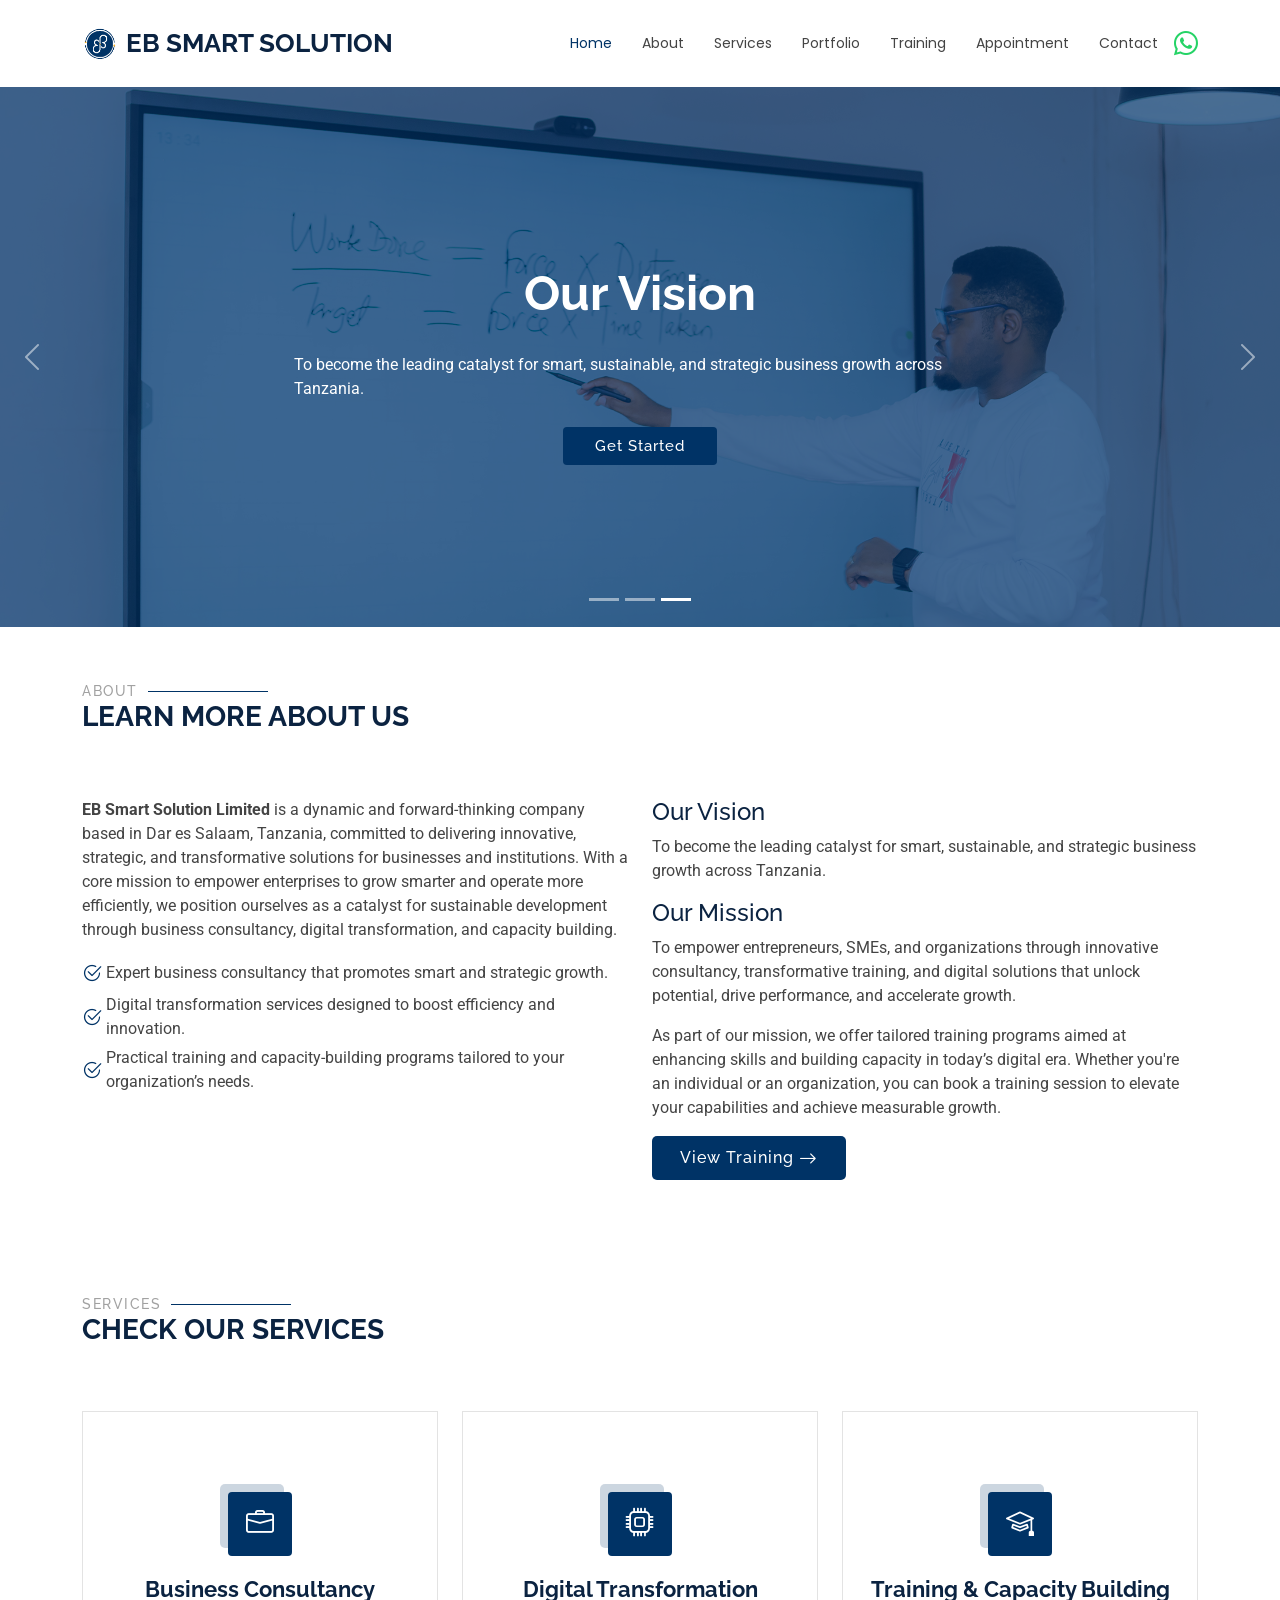
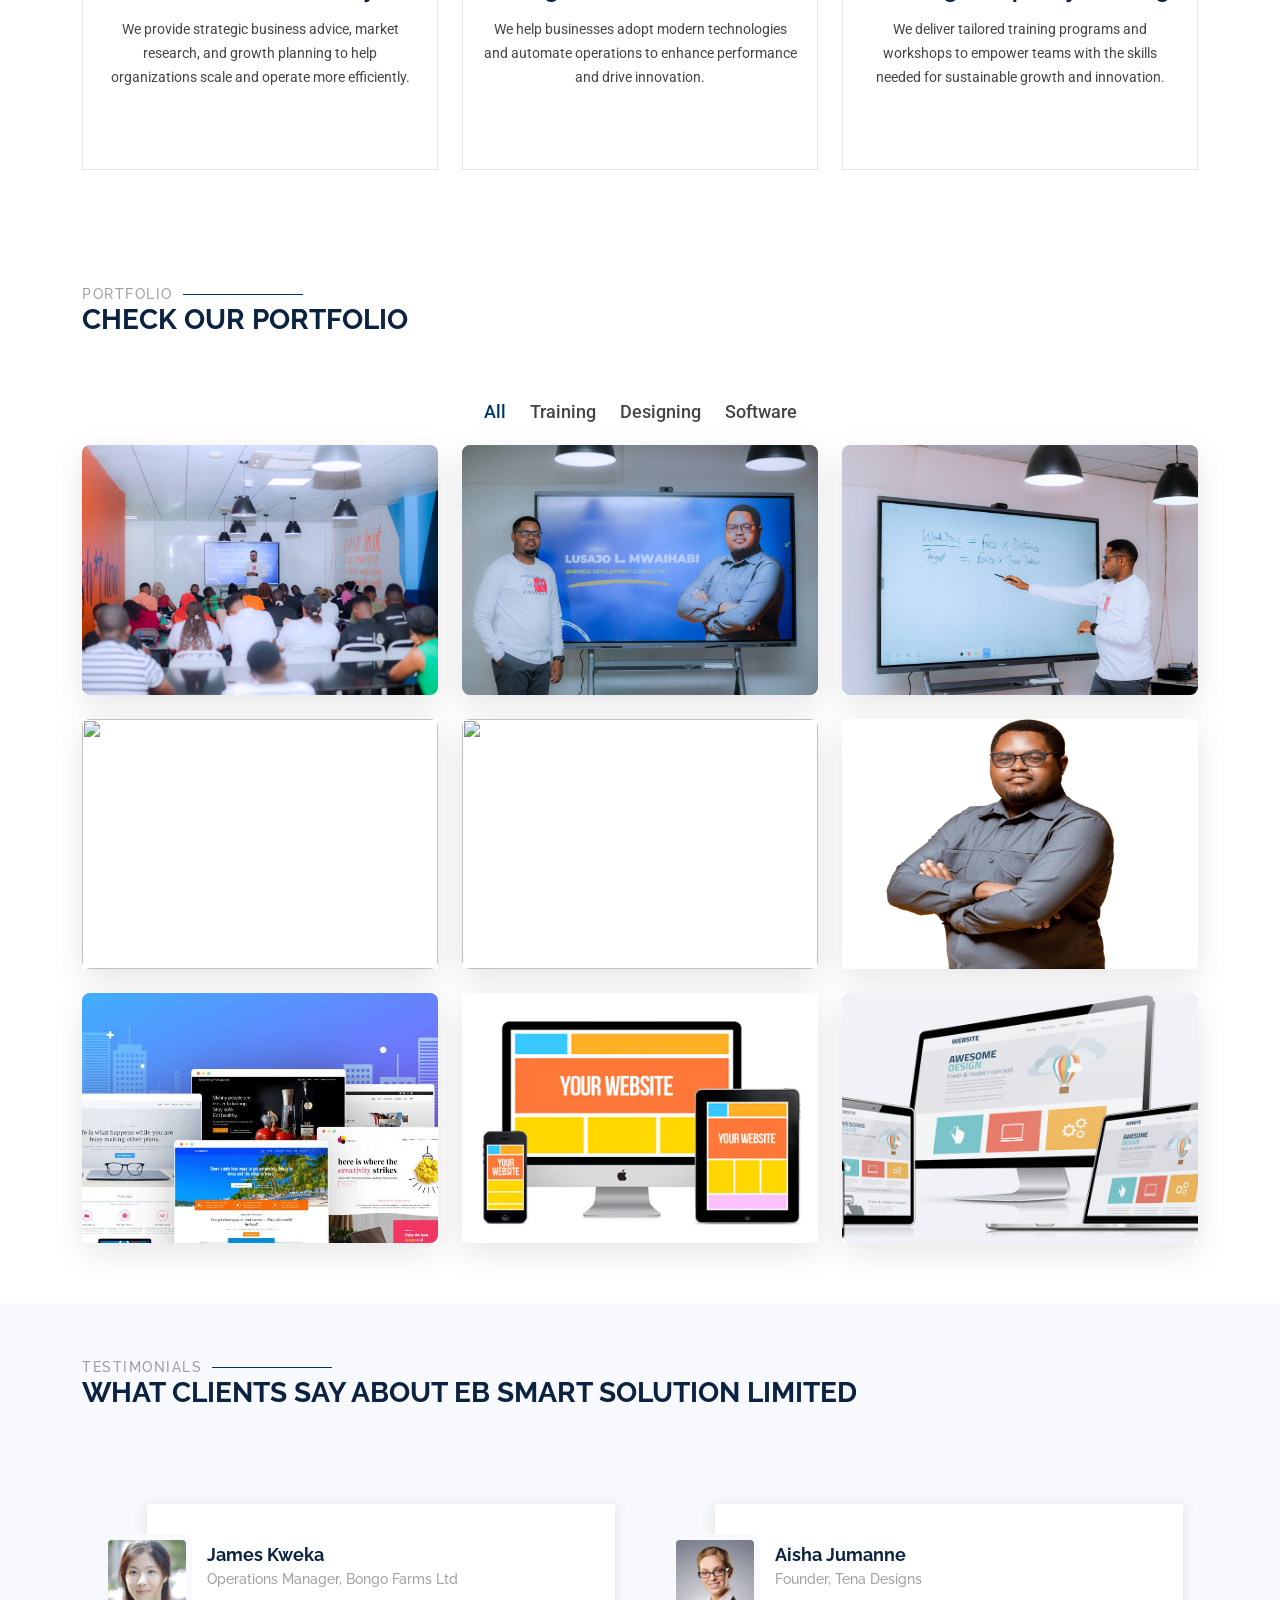
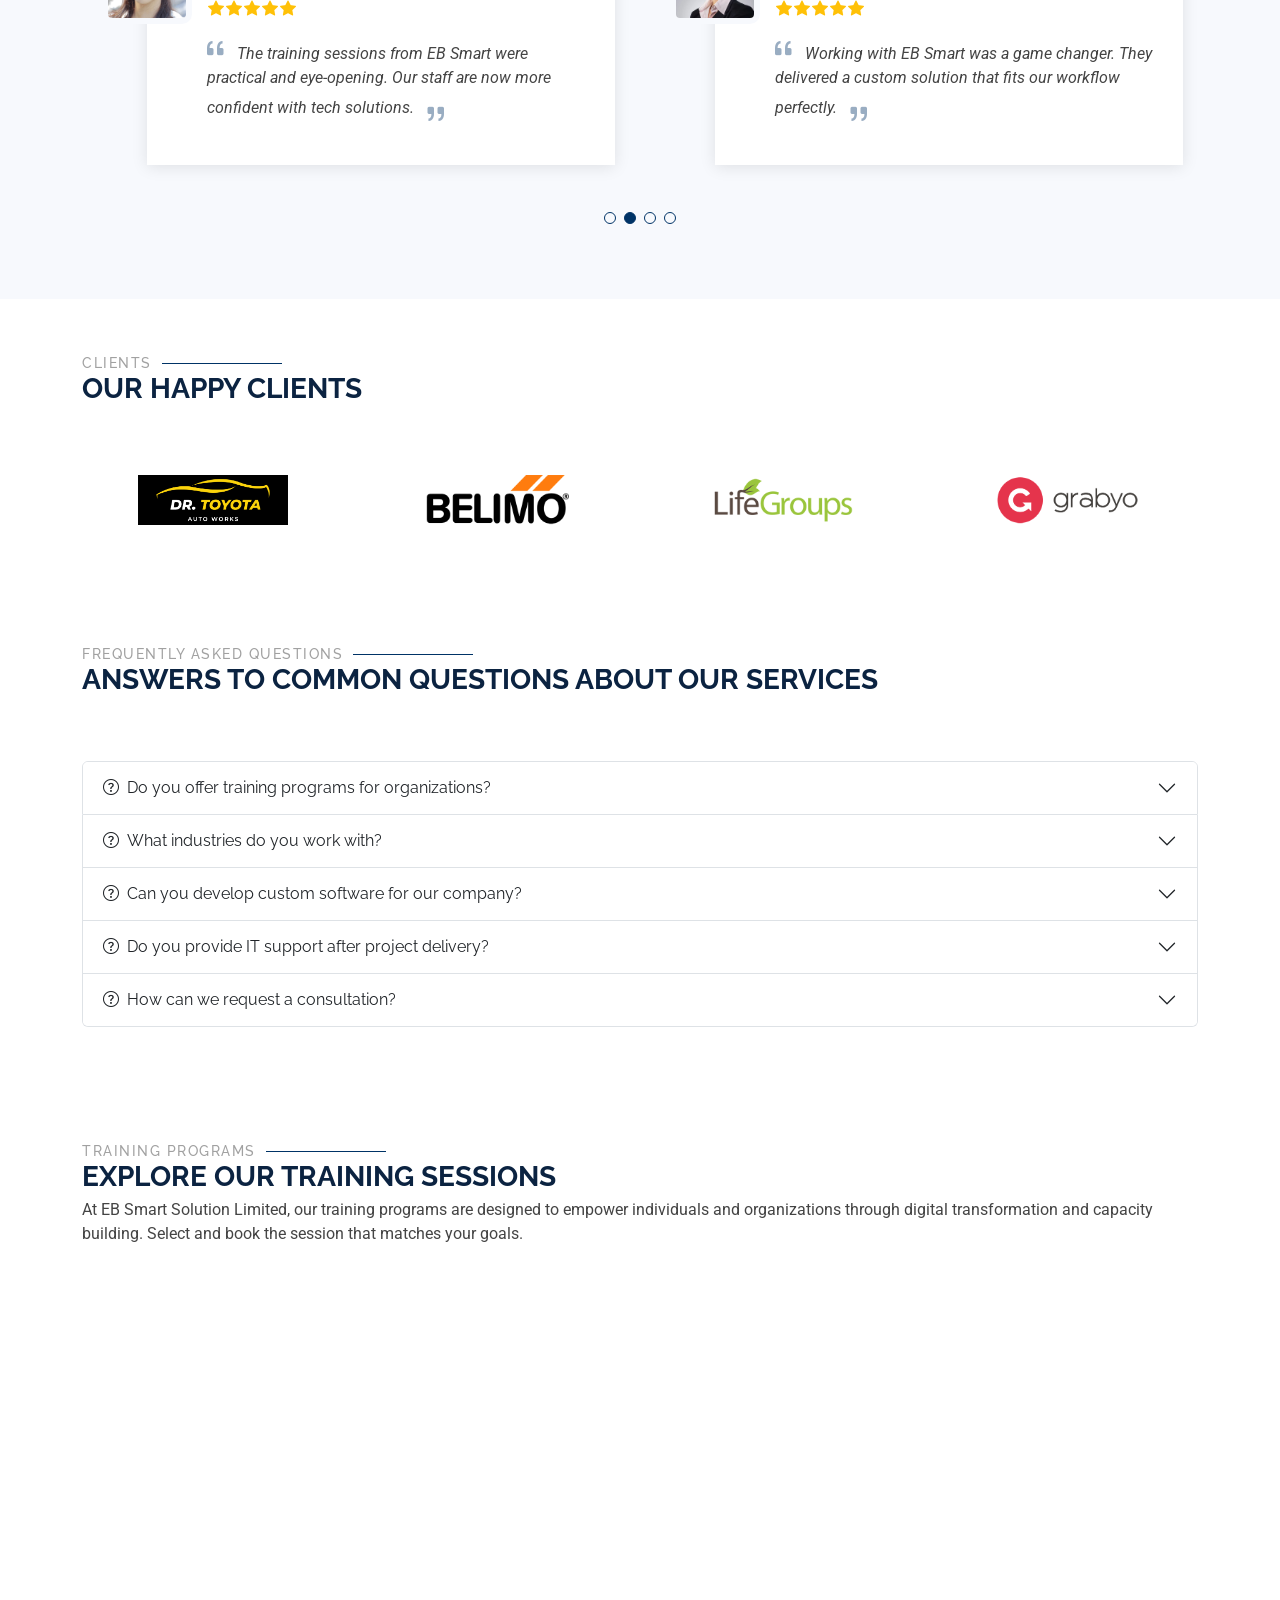
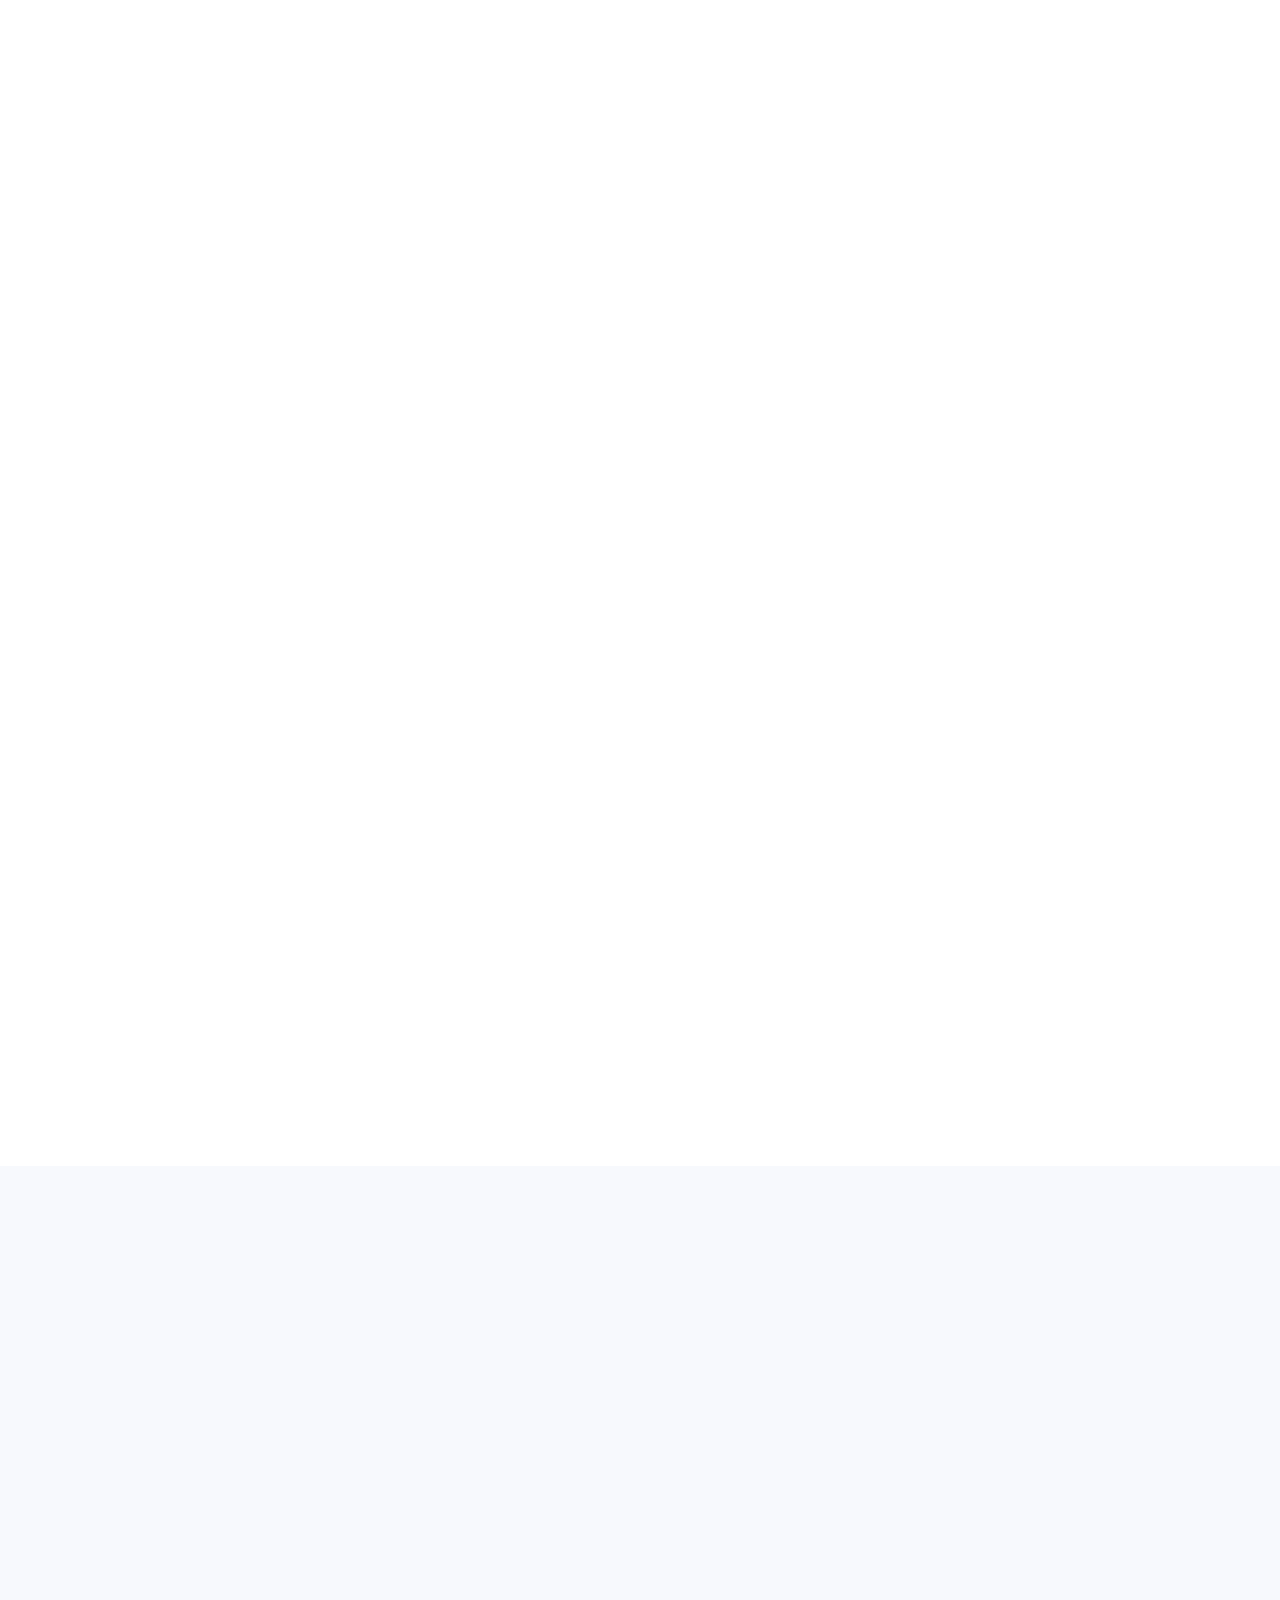
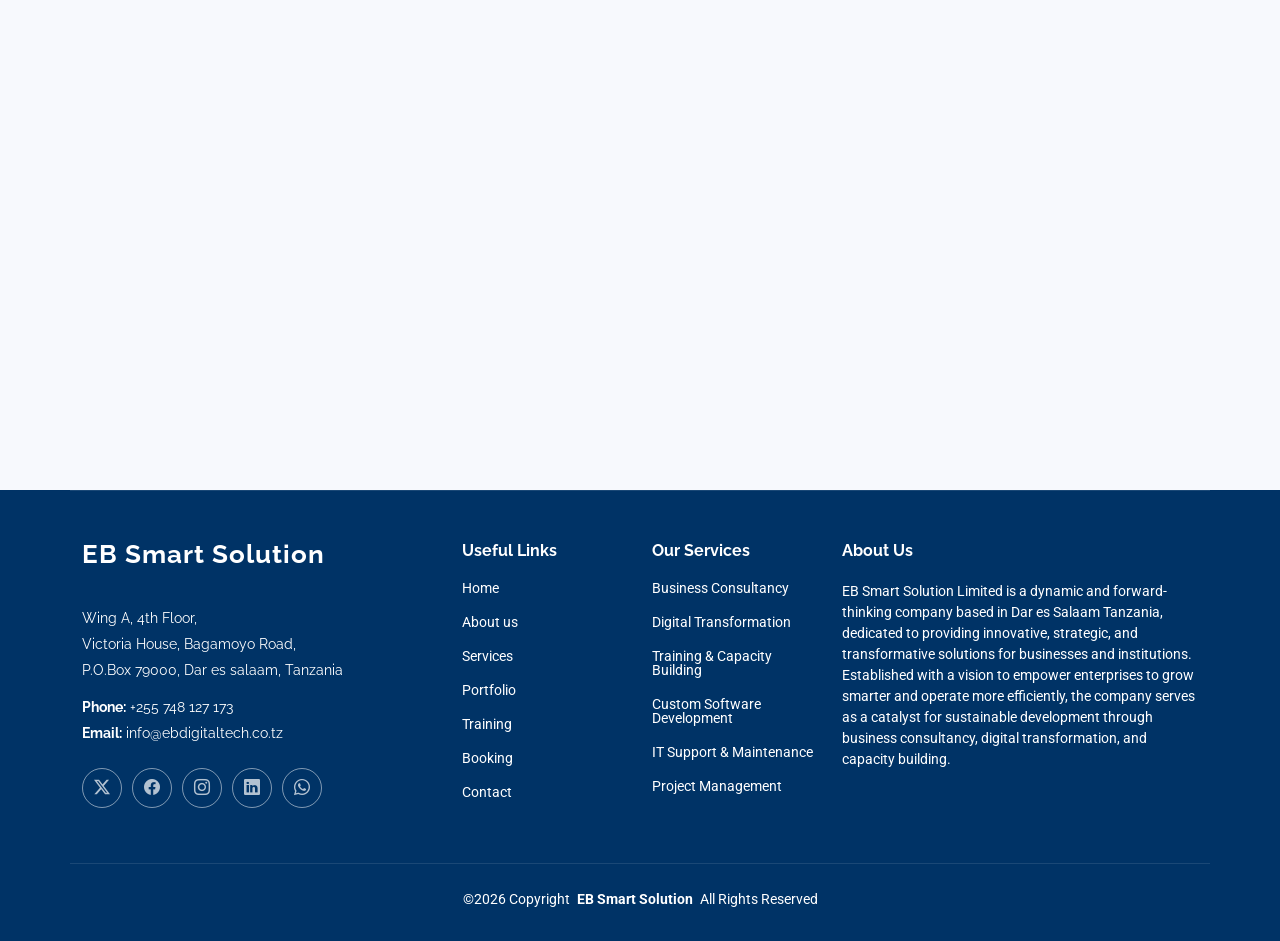
==== commit fed77a6d: "nineth" ====
--- a/index.html
+++ b/index.html
@@ -68,7 +68,7 @@
           <li><a href="#services">Services</a></li>
           <li><a href="#portfolio">Portfolio</a></li>
           <li><a href="#training-sessions">Training</a></li>
-          <li><a href="#book-session">Booking</a></li>
+          <li><a href="#appointment">Appointment</a></li>
           <li><a href="#contact">Contact</a></li>
         </ul>
         <i class="mobile-nav-toggle d-xl-none bi bi-list"></i>
@@ -526,11 +526,6 @@
 </section>
 <!-- /Testimonials Section -->
 
-
-
-
-
-   
     <!-- Pricing Section -->
 <section id="clients" class="clients section">
 
@@ -675,11 +670,11 @@
           <div class="icon">
             <i class="bi bi-briefcase"></i>
           </div>
-          <a href="#book-session" class="stretched-link">
+          <a href="#appointment" class="stretched-link">
             <h3>Business Consultancy</h3>
           </a>
           <p>Get expert guidance on business planning, growth strategies, and operational improvements tailored to your organization’s needs.</p>
-          <a href="#book-session" class="btn btn-primary mt-3">Book Now</a>
+          <a href="#appointment" class="btn btn-primary mt-3">Book Now</a>
         </div>
       </div>
 
@@ -689,11 +684,11 @@
           <div class="icon">
             <i class="bi bi-lightning-charge"></i>
           </div>
-          <a href="#book-session" class="stretched-link">
+          <a href="#appointment" class="stretched-link">
             <h3>Digital Transformation</h3>
           </a>
           <p>Learn how to modernize your operations using digital tools, automation, and strategic IT adoption to boost efficiency.</p>
-          <a href="#book-session" class="btn btn-primary mt-3">Book Now</a>
+          <a href="#appointment" class="btn btn-primary mt-3">Book Now</a>
         </div>
       </div>
 
@@ -703,11 +698,11 @@
           <div class="icon">
             <i class="bi bi-mortarboard"></i>
           </div>
-          <a href="#book-session" class="stretched-link">
+          <a href="#appointment" class="stretched-link">
             <h3>Training & Capacity Building</h3>
           </a>
           <p>Enhance your team’s skills through tailored training programs designed to build capacity and drive sustainable growth.</p>
-          <a href="#book-session" class="btn btn-primary mt-3">Book Now</a>
+          <a href="#appointment" class="btn btn-primary mt-3">Book Now</a>
         </div>
       </div>
 
@@ -718,19 +713,20 @@
 
 
 <!-- Booking Section -->
-<section id="book-session" class="services section">
+<section id="appointment" class="services section">
 
   <!-- Section Title -->
   <div class="container section-title" data-aos="fade-up">
-    <h2>Book a Training Session</h2>
-    <div><span>Schedule Your</span> <span class="description-title">Booking</span></div>
-    <p>Select a convenient time slot for your training session using the scheduler below.</p>
+<h2>Book an Appointment</h2> 
+<div><span>Schedule Your</span> <span class="description-title">Appointment</span></div>
+<p>Select a convenient time slot for your appointment using the scheduler below.</p>
+
   </div><!-- End Section Title -->
 
   <div class="container" data-aos="fade-up" data-aos-delay="100">
     <div style="min-width: 320px; height: 700px;">
       <div class="calendly-inline-widget" 
-           data-url="https://calendly.com/ebsmartsolutions/30min" 
+           data-url="https://calendly.com/magilazmediatz/one-on-one-consultancy" 
            style="min-width: 320px; height: 700px;">
       </div>
     </div>
@@ -818,7 +814,7 @@
     <div class="col-md-12">
       <textarea name="message" class="form-control" rows="4" placeholder="Message" required></textarea>
     </div>
-    <input type="hidden" name="reply_to" value="info@ebdigitaltech.co.tz">
+    <input type="hidden" name="reply_to" id="reply_to">
 
 
     <div class="col-md-12 text-center">
@@ -872,7 +868,7 @@
           <li><a href="#services" style="color: white;">Services</a></li>
           <li><a href="#portfolio" style="color: white;">Portfolio</a></li>
           <li><a href="#training-sessions" style="color: white;">Training</a></li>
-          <li><a href="#book-session" style="color: white;">Booking</a></li>
+          <li><a href="#appointment" style="color: white;">Booking</a></li>
           <li><a href="#contact" style="color: white;">Contact</a></li>
         </ul>
       </div>
@@ -927,17 +923,20 @@
 <script>
   document.addEventListener('DOMContentLoaded', function() {
     // Initialize EmailJS
-    emailjs.init("zlR6c3Z3_xpU-eFig"); // Replace with your actual Public Key
+    emailjs.init("1qiOJme5mmVgPYoU3"); // Replace with your actual Public Key
 
     // Handle form submission
     document.getElementById('contact-form').addEventListener('submit', function(e) {
       e.preventDefault();
 
+        // Dynamically assign the user's email as reply_to
+  document.getElementById('reply_to').value = this.email.value;
+
       document.querySelector('.loading').style.display = 'block';
       document.querySelector('.sent-message').style.display = 'none';
       document.querySelector('.error-message').style.display = 'none';
 
-      emailjs.sendForm('service_b9iyv4k', 'template_sl00xpo', this)
+      emailjs.sendForm('service_3k9j8j5', 'template_hhxafmy', this)
         .then(function() {
           document.querySelector('.loading').style.display = 'none';
           document.querySelector('.sent-message').style.display = 'block';
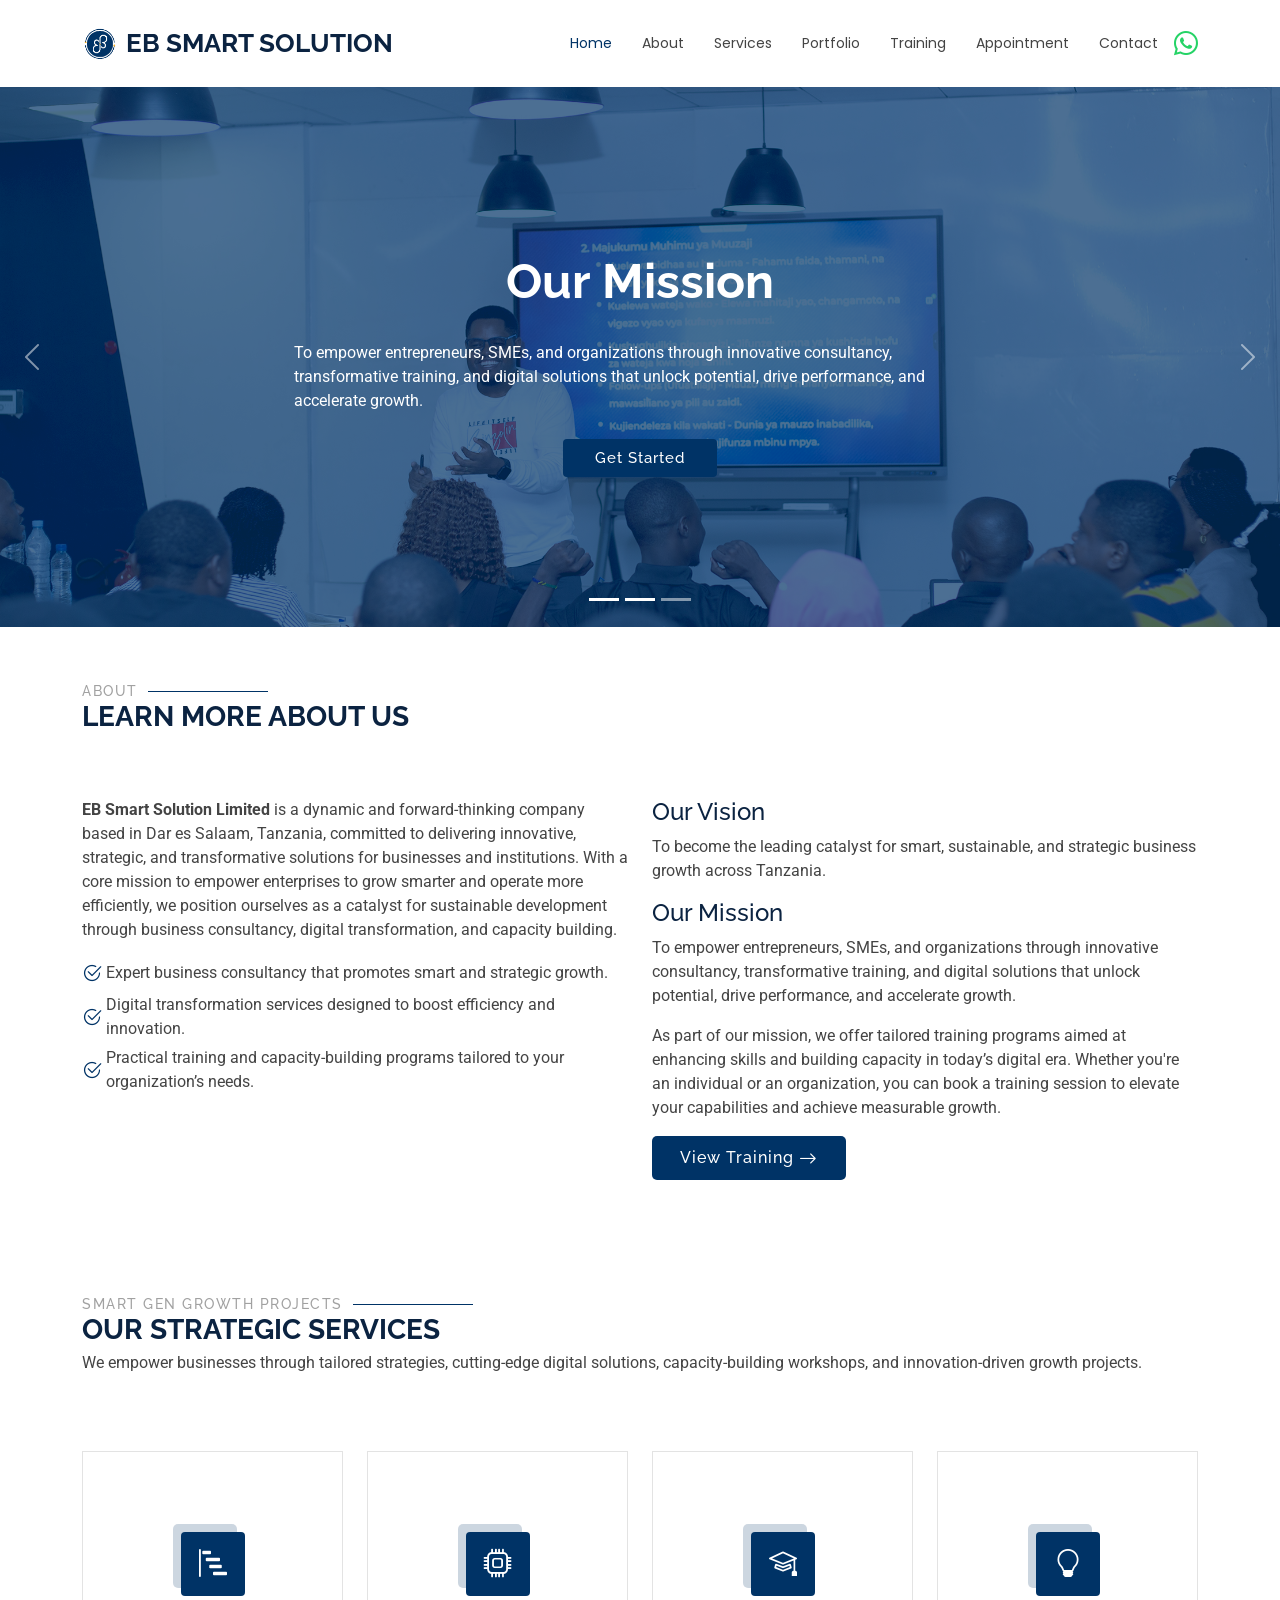
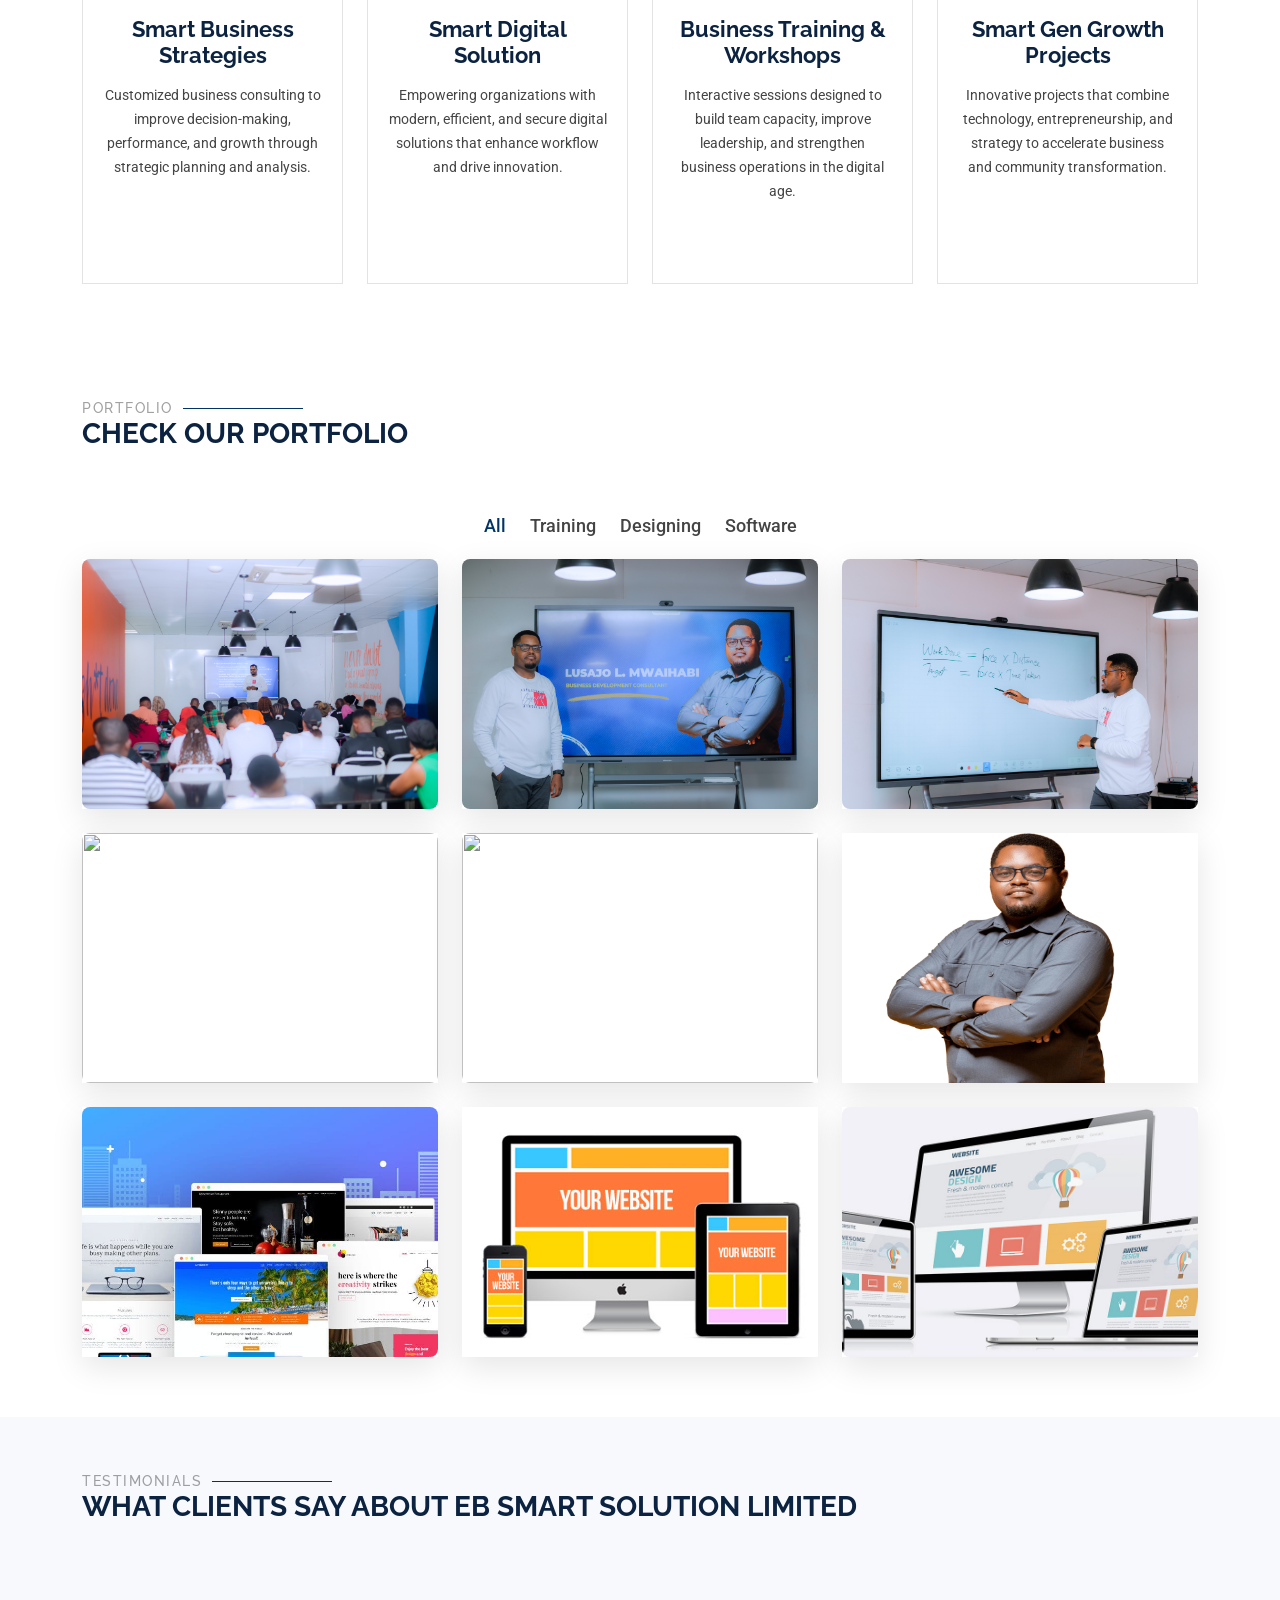
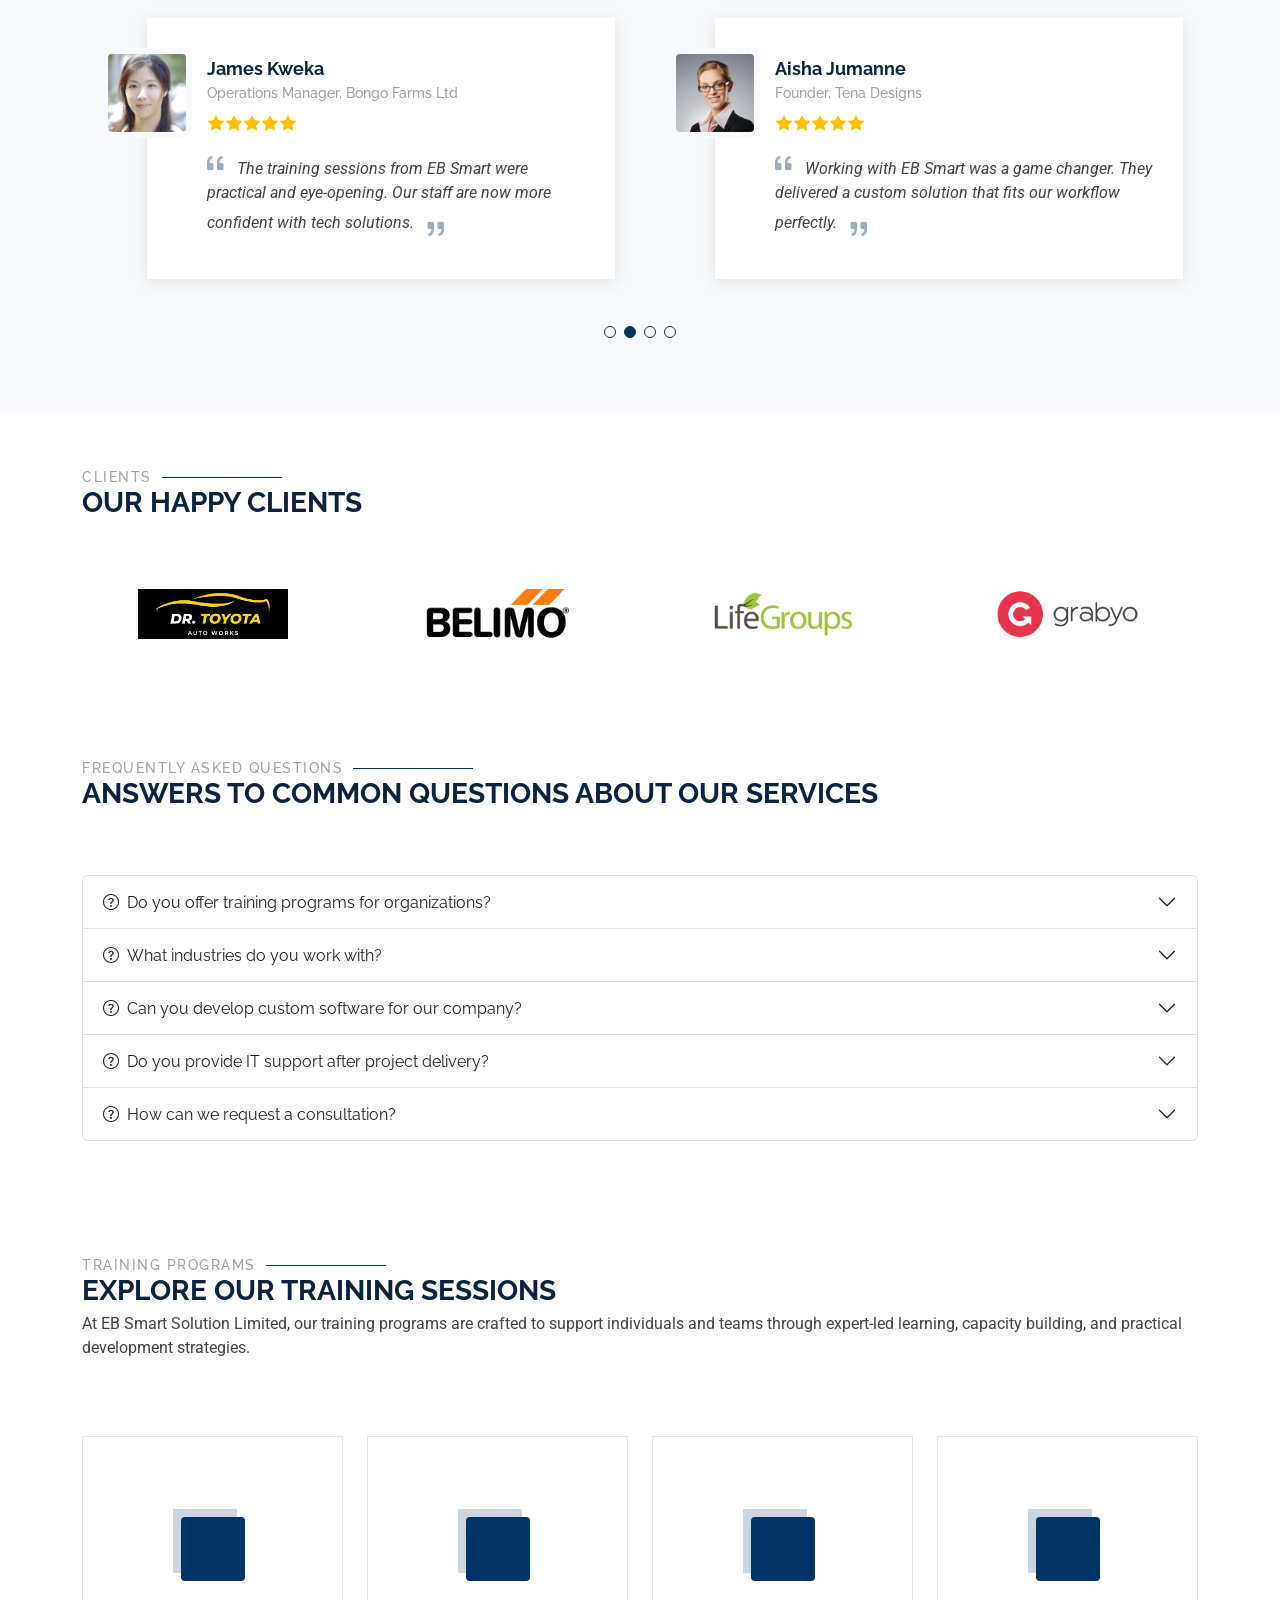
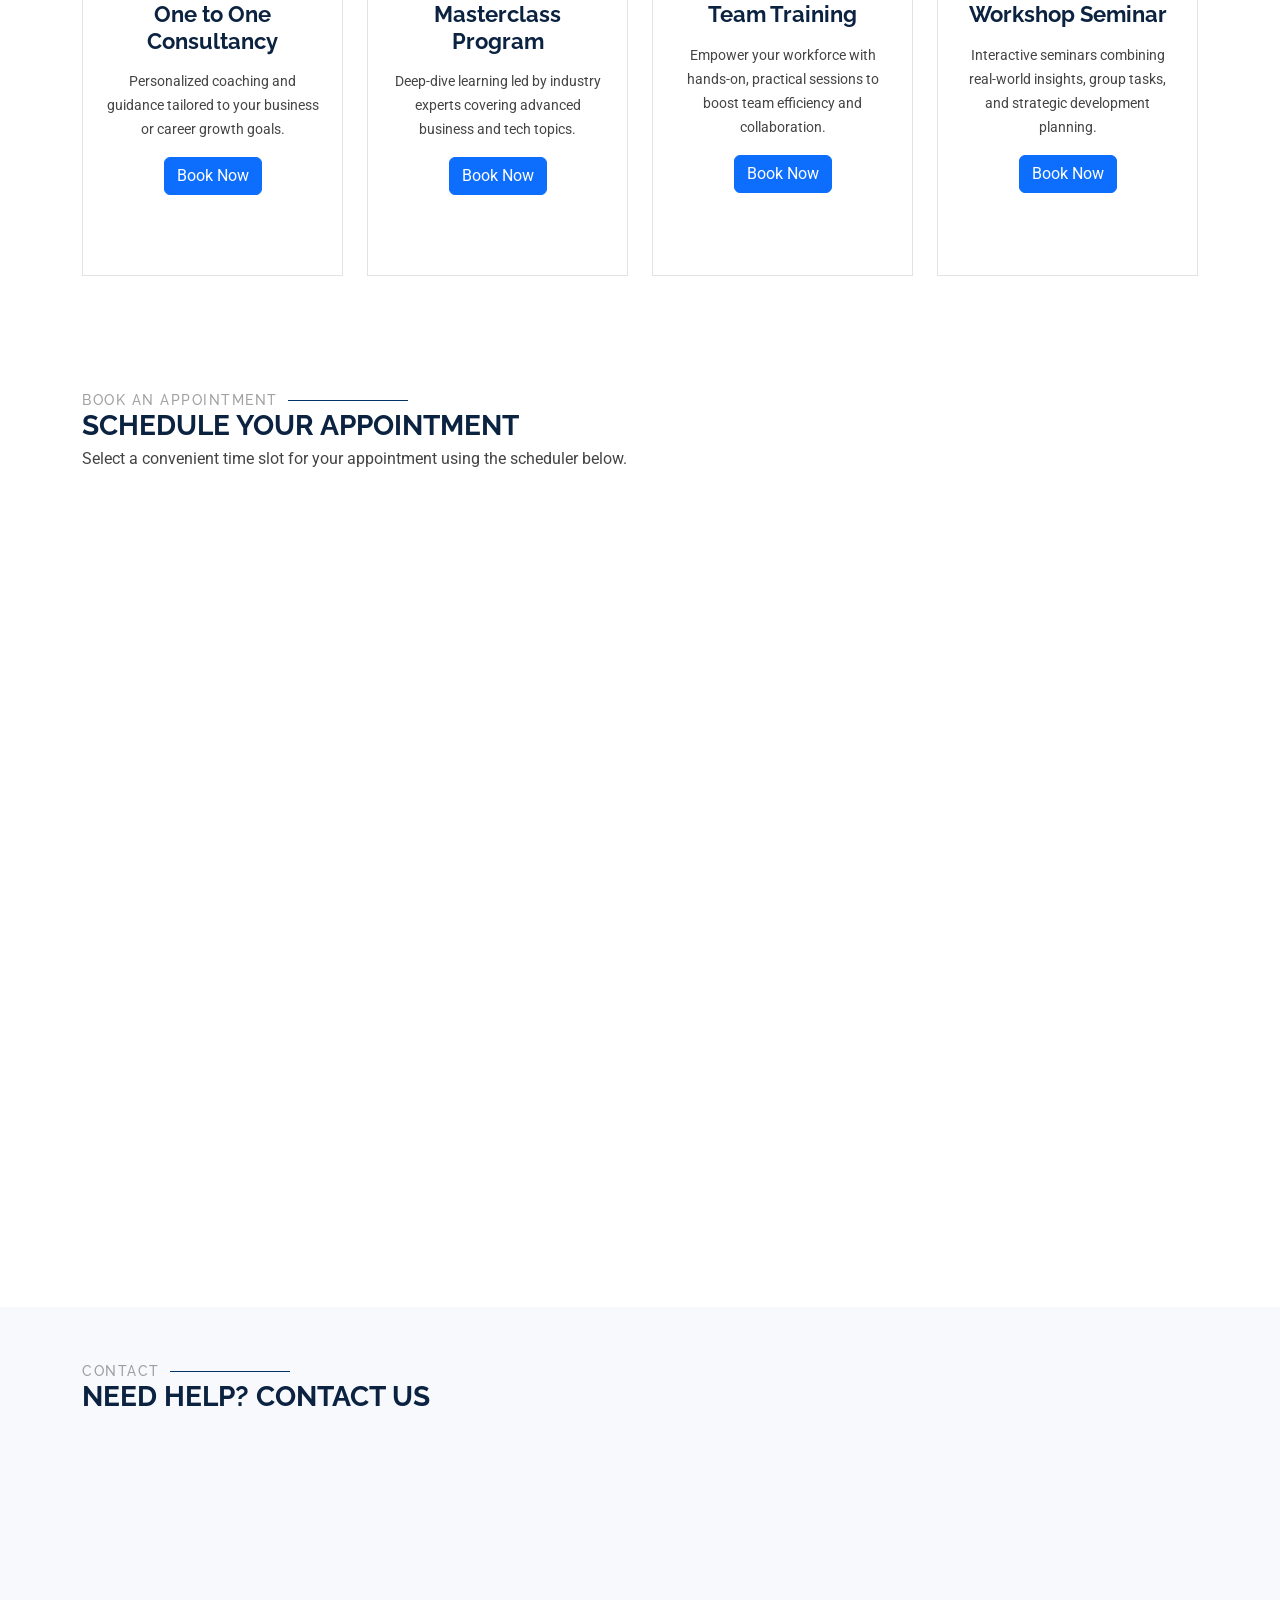
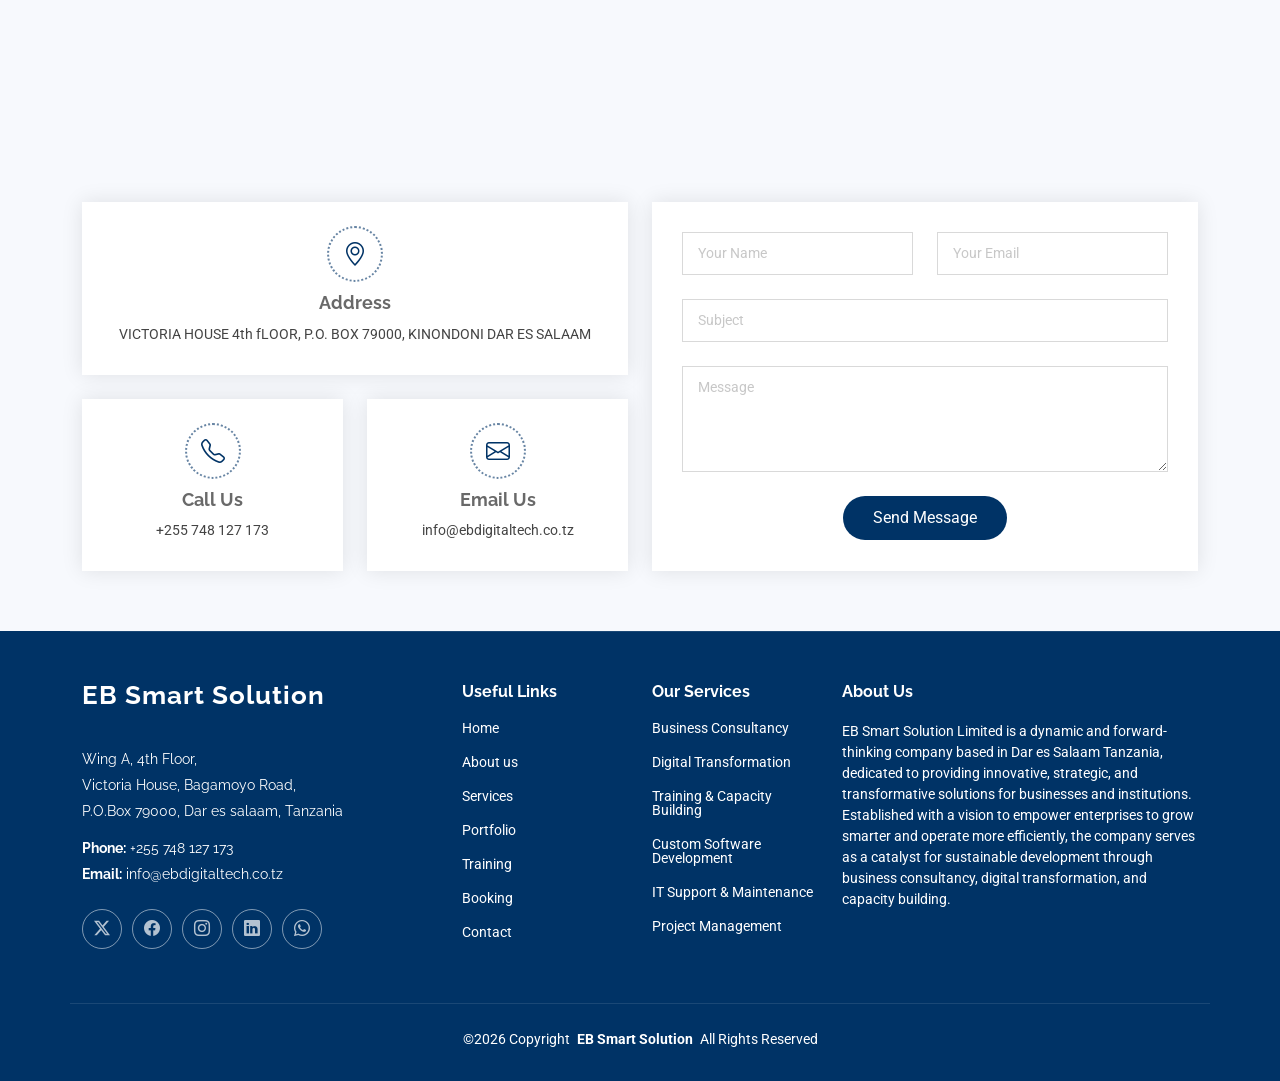
==== commit aaa413c8: "tenth commit" ====
--- a/index.html
+++ b/index.html
@@ -227,56 +227,65 @@
 
   <!-- Section Title -->
   <div class="container section-title" data-aos="fade-up">
-    <h2>Services</h2>
-    <div><span>Check Our</span> <span class="description-title">Services</span></div>
+    <h2>Smart Gen Growth Projects</h2>
+    <div><span>Our Strategic</span> <span class="description-title">Services</span></div>
+    <p>We empower businesses through tailored strategies, cutting-edge digital solutions, capacity-building workshops, and innovation-driven growth projects.</p>
   </div><!-- End Section Title -->
 
   <div class="container">
+
     <div class="row gy-4">
 
-      <!-- Business Consultancy -->
-      <div class="col-lg-4 col-md-6" data-aos="fade-up" data-aos-delay="100">
+      <!-- Service 1: Smart Business Strategies -->
+      <div class="col-lg-3 col-md-6" data-aos="fade-up" data-aos-delay="100">
         <div class="service-item position-relative">
           <div class="icon">
-            <i class="bi bi-briefcase"></i>
-          </div>
-          <a href="service-details.html" class="stretched-link">
-            <h3>Business Consultancy</h3>
-          </a>
-          <p>We provide strategic business advice, market research, and growth planning to help organizations scale and operate more efficiently.</p>
+            <i class="bi bi-bar-chart-steps"></i>
+          </div>
+          <h3>Smart Business Strategies</h3>
+          <p>Customized business consulting to improve decision-making, performance, and growth through strategic planning and analysis.</p>
         </div>
       </div><!-- End Service Item -->
 
-      <!-- Digital Transformation -->
-      <div class="col-lg-4 col-md-6" data-aos="fade-up" data-aos-delay="200">
+      <!-- Service 2: Smart Digital Solution -->
+      <div class="col-lg-3 col-md-6" data-aos="fade-up" data-aos-delay="200">
         <div class="service-item position-relative">
           <div class="icon">
             <i class="bi bi-cpu"></i>
           </div>
-          <a href="service-details.html" class="stretched-link">
-            <h3>Digital Transformation</h3>
-          </a>
-          <p>We help businesses adopt modern technologies and automate operations to enhance performance and drive innovation.</p>
+          <h3>Smart Digital Solution</h3>
+          <p>Empowering organizations with modern, efficient, and secure digital solutions that enhance workflow and drive innovation.</p>
         </div>
       </div><!-- End Service Item -->
 
-      <!-- Training & Capacity Building -->
-      <div class="col-lg-4 col-md-6" data-aos="fade-up" data-aos-delay="300">
+      <!-- Service 3: Business Training & Workshops -->
+      <div class="col-lg-3 col-md-6" data-aos="fade-up" data-aos-delay="300">
         <div class="service-item position-relative">
           <div class="icon">
             <i class="bi bi-mortarboard"></i>
           </div>
-          <a href="service-details.html" class="stretched-link">
-            <h3>Training & Capacity Building</h3>
-          </a>
-          <p>We deliver tailored training programs and workshops to empower teams with the skills needed for sustainable growth and innovation.</p>
+          <h3>Business Training & Workshops</h3>
+          <p>Interactive sessions designed to build team capacity, improve leadership, and strengthen business operations in the digital age.</p>
         </div>
       </div><!-- End Service Item -->
 
-    </div>
+      <!-- Service 4: Smart Gen Growth Projects -->
+      <div class="col-lg-3 col-md-6" data-aos="fade-up" data-aos-delay="400">
+        <div class="service-item position-relative">
+          <div class="icon">
+            <i class="bi bi-lightbulb"></i>
+          </div>
+          <h3>Smart Gen Growth Projects</h3>
+          <p>Innovative projects that combine technology, entrepreneurship, and strategy to accelerate business and community transformation.</p>
+        </div>
+      </div><!-- End Service Item -->
+
+    </div>
+
   </div>
 
 </section>
+
 
 
 <!-- /Services Section -->
@@ -657,59 +666,74 @@
     <h2>Training Programs</h2>
     <div><span>Explore Our</span> <span class="description-title">Training Sessions</span></div>
     <p>
-      At EB Smart Solution Limited, our training programs are designed to empower individuals and organizations through digital transformation and capacity building. Select and book the session that matches your goals.
+      At EB Smart Solution Limited, our training programs are crafted to support individuals and teams through expert-led learning, capacity building, and practical development strategies.
     </p>
   </div><!-- End Section Title -->
 
   <div class="container">
     <div class="row gy-4">
 
-      <!-- Business Consultancy -->
-      <div class="col-lg-4 col-md-6" data-aos="fade-up" data-aos-delay="100">
+      <!-- One to One Consultancy -->
+      <div class="col-lg-3 col-md-6" data-aos="fade-up" data-aos-delay="100">
         <div class="service-item position-relative text-center">
           <div class="icon">
-            <i class="bi bi-briefcase"></i>
+            <i class="bi bi-person-lines-fill"></i>
           </div>
           <a href="#appointment" class="stretched-link">
-            <h3>Business Consultancy</h3>
+            <h3>One to One Consultancy</h3>
           </a>
-          <p>Get expert guidance on business planning, growth strategies, and operational improvements tailored to your organization’s needs.</p>
+          <p>Personalized coaching and guidance tailored to your business or career growth goals.</p>
           <a href="#appointment" class="btn btn-primary mt-3">Book Now</a>
         </div>
       </div>
 
-      <!-- Digital Transformation -->
-      <div class="col-lg-4 col-md-6" data-aos="fade-up" data-aos-delay="200">
+      <!-- Masterclass Program -->
+      <div class="col-lg-3 col-md-6" data-aos="fade-up" data-aos-delay="200">
         <div class="service-item position-relative text-center">
           <div class="icon">
-            <i class="bi bi-lightning-charge"></i>
+            <i class="bi bi-journal-richtext"></i>
           </div>
           <a href="#appointment" class="stretched-link">
-            <h3>Digital Transformation</h3>
+            <h3>Masterclass Program</h3>
           </a>
-          <p>Learn how to modernize your operations using digital tools, automation, and strategic IT adoption to boost efficiency.</p>
+          <p>Deep-dive learning led by industry experts covering advanced business and tech topics.</p>
           <a href="#appointment" class="btn btn-primary mt-3">Book Now</a>
         </div>
       </div>
 
-      <!-- Training & Capacity Building -->
-      <div class="col-lg-4 col-md-6" data-aos="fade-up" data-aos-delay="300">
+      <!-- Team Training -->
+      <div class="col-lg-3 col-md-6" data-aos="fade-up" data-aos-delay="300">
         <div class="service-item position-relative text-center">
           <div class="icon">
-            <i class="bi bi-mortarboard"></i>
+            <i class="bi bi-people-fill"></i>
           </div>
           <a href="#appointment" class="stretched-link">
-            <h3>Training & Capacity Building</h3>
+            <h3>Team Training</h3>
           </a>
-          <p>Enhance your team’s skills through tailored training programs designed to build capacity and drive sustainable growth.</p>
+          <p>Empower your workforce with hands-on, practical sessions to boost team efficiency and collaboration.</p>
           <a href="#appointment" class="btn btn-primary mt-3">Book Now</a>
         </div>
       </div>
 
+      <!-- Workshop Seminar -->
+      <div class="col-lg-3 col-md-6" data-aos="fade-up" data-aos-delay="400">
+        <div class="service-item position-relative text-center">
+          <div class="icon">
+            <i class="bi bi-easel"></i>
+          </div>
+          <a href="#appointment" class="stretched-link">
+            <h3>Workshop Seminar</h3>
+          </a>
+          <p>Interactive seminars combining real-world insights, group tasks, and strategic development planning.</p>
+          <a href="#appointment" class="btn btn-primary mt-3">Book Now</a>
+        </div>
+      </div>
+
     </div>
   </div>
 
 </section>
+
 
 
 <!-- Booking Section -->
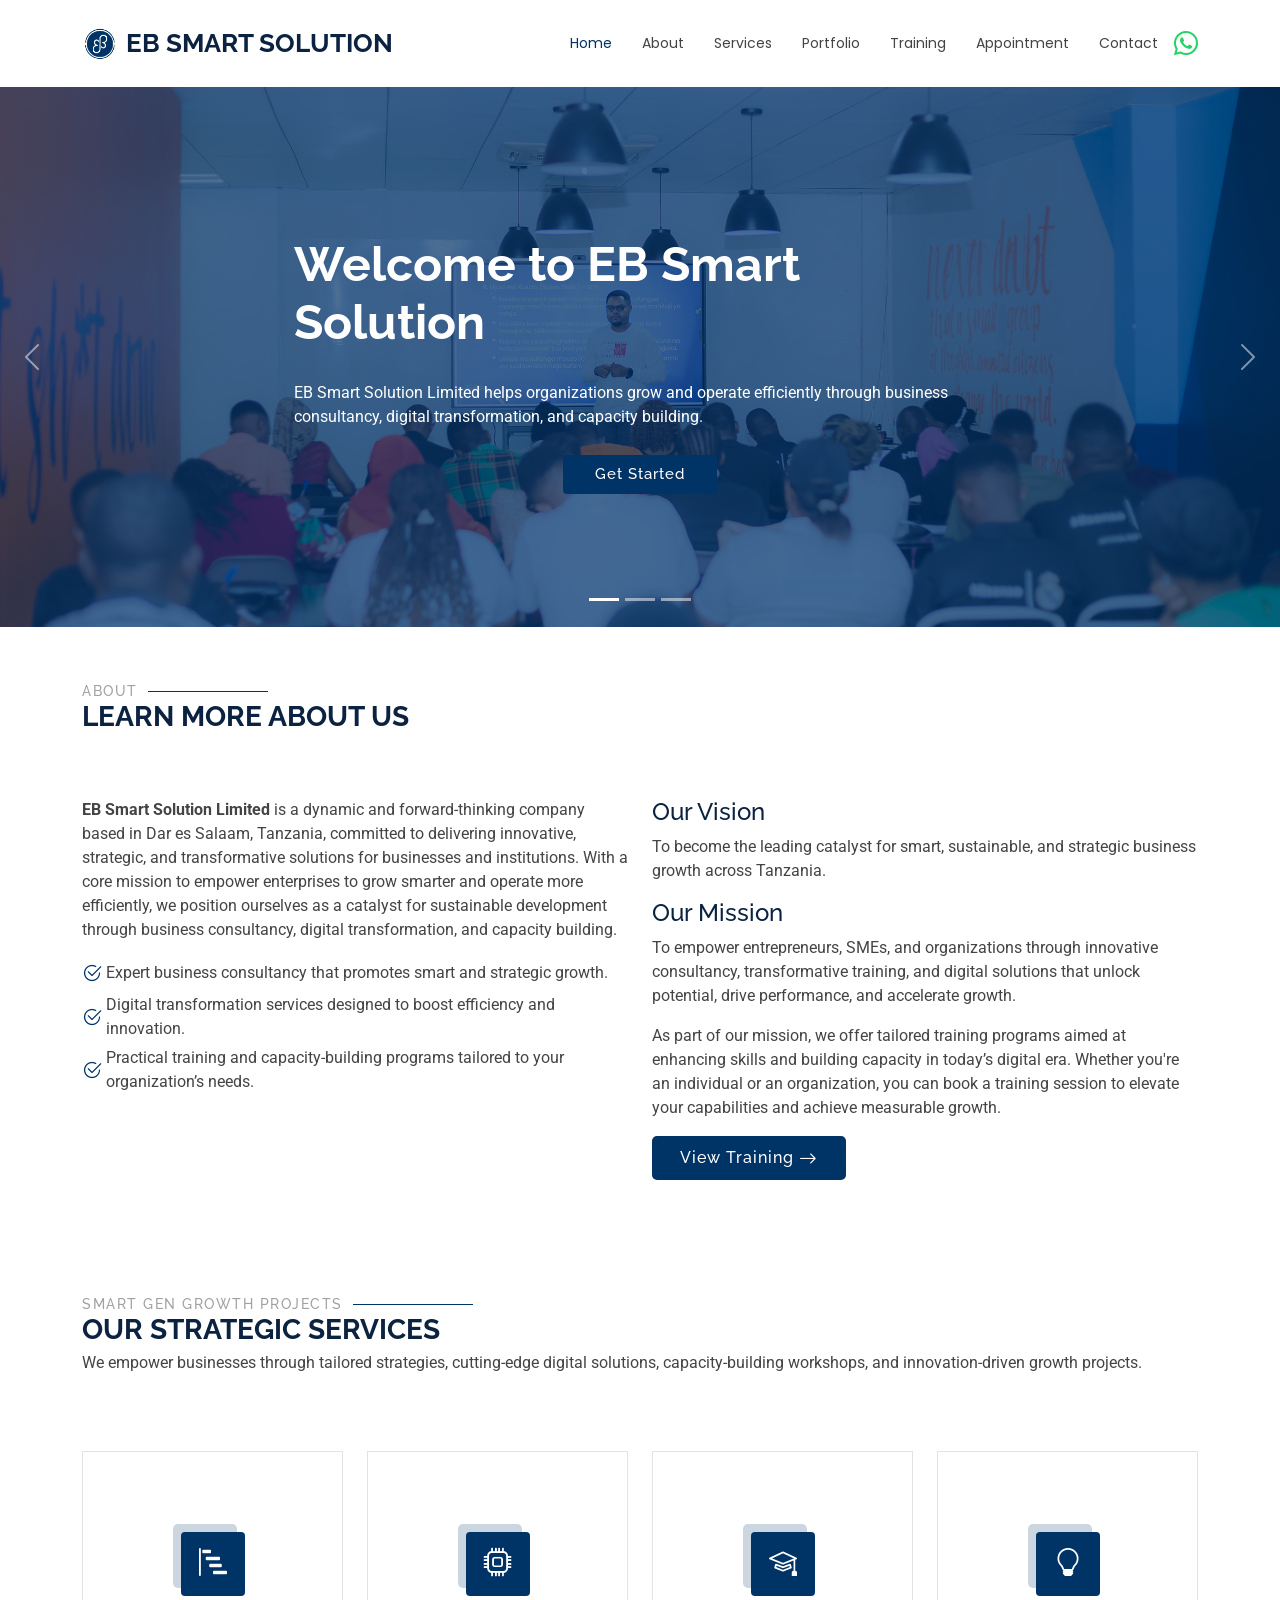
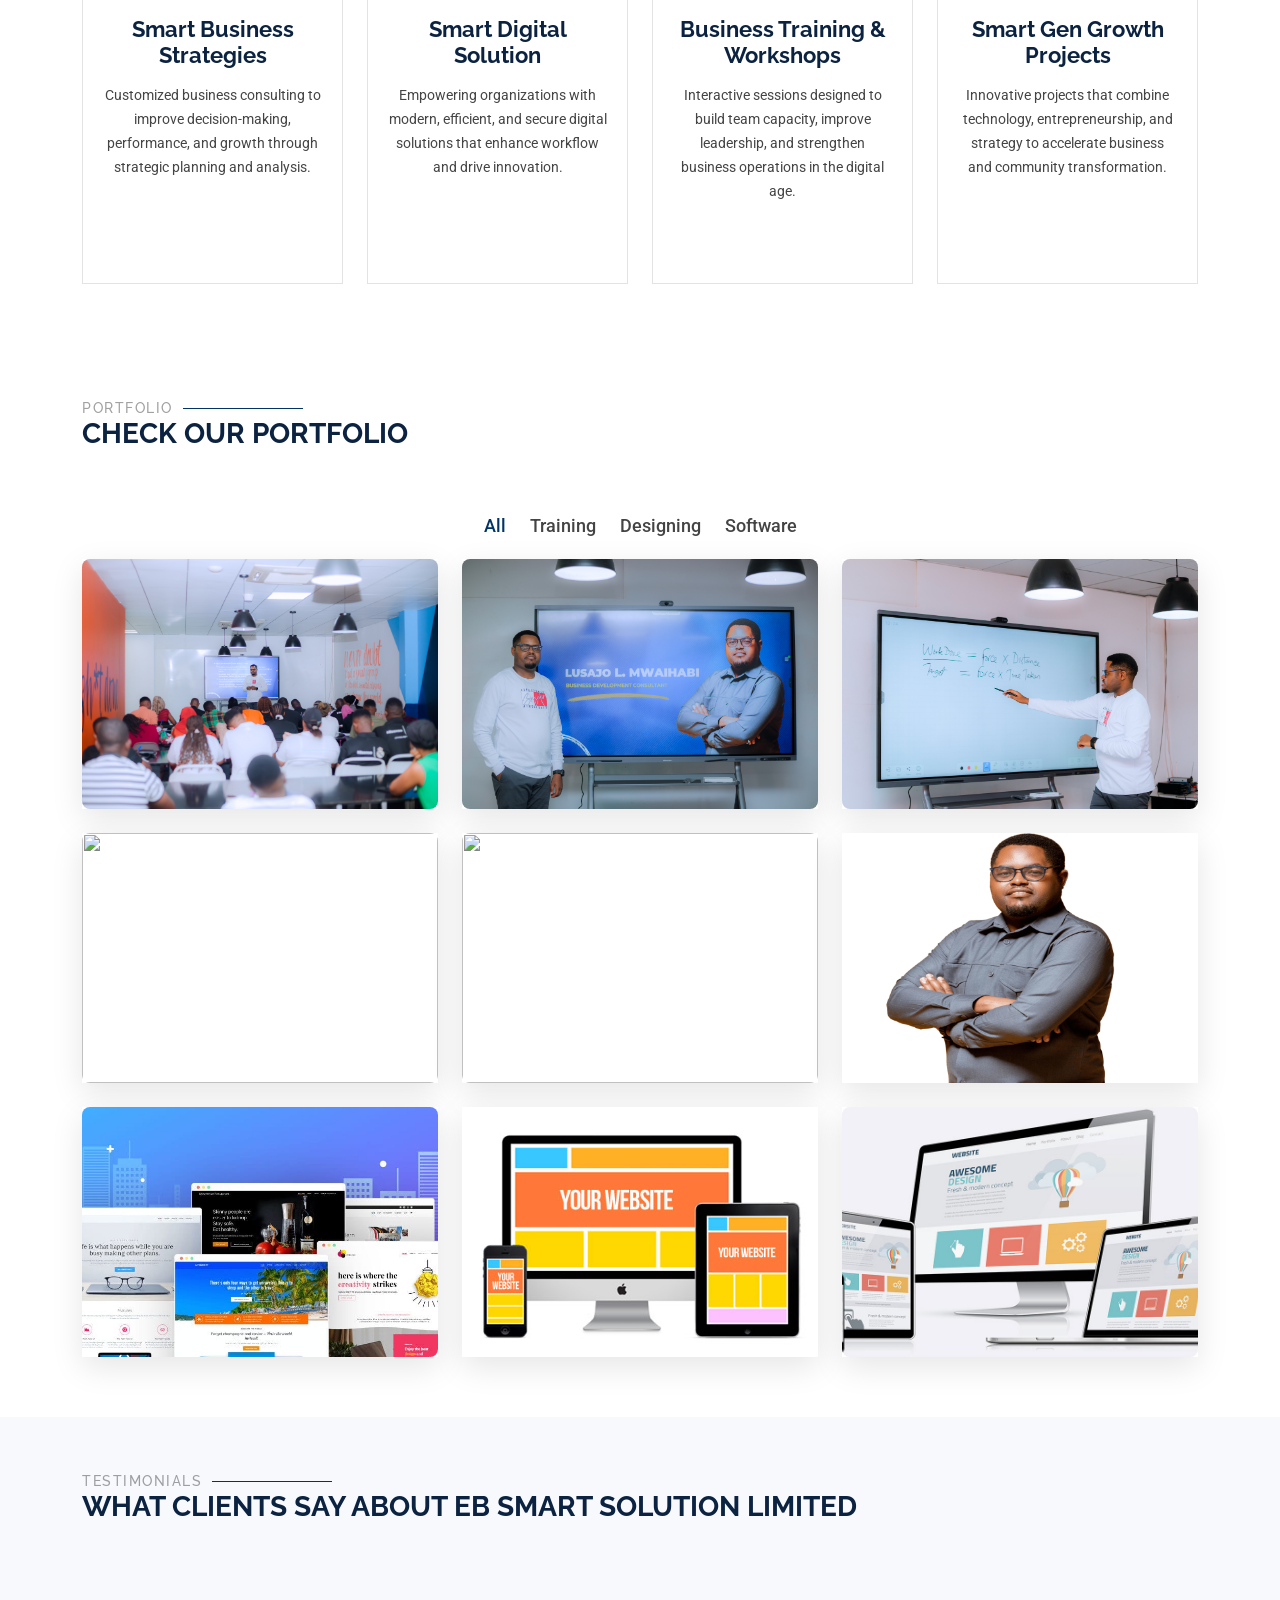
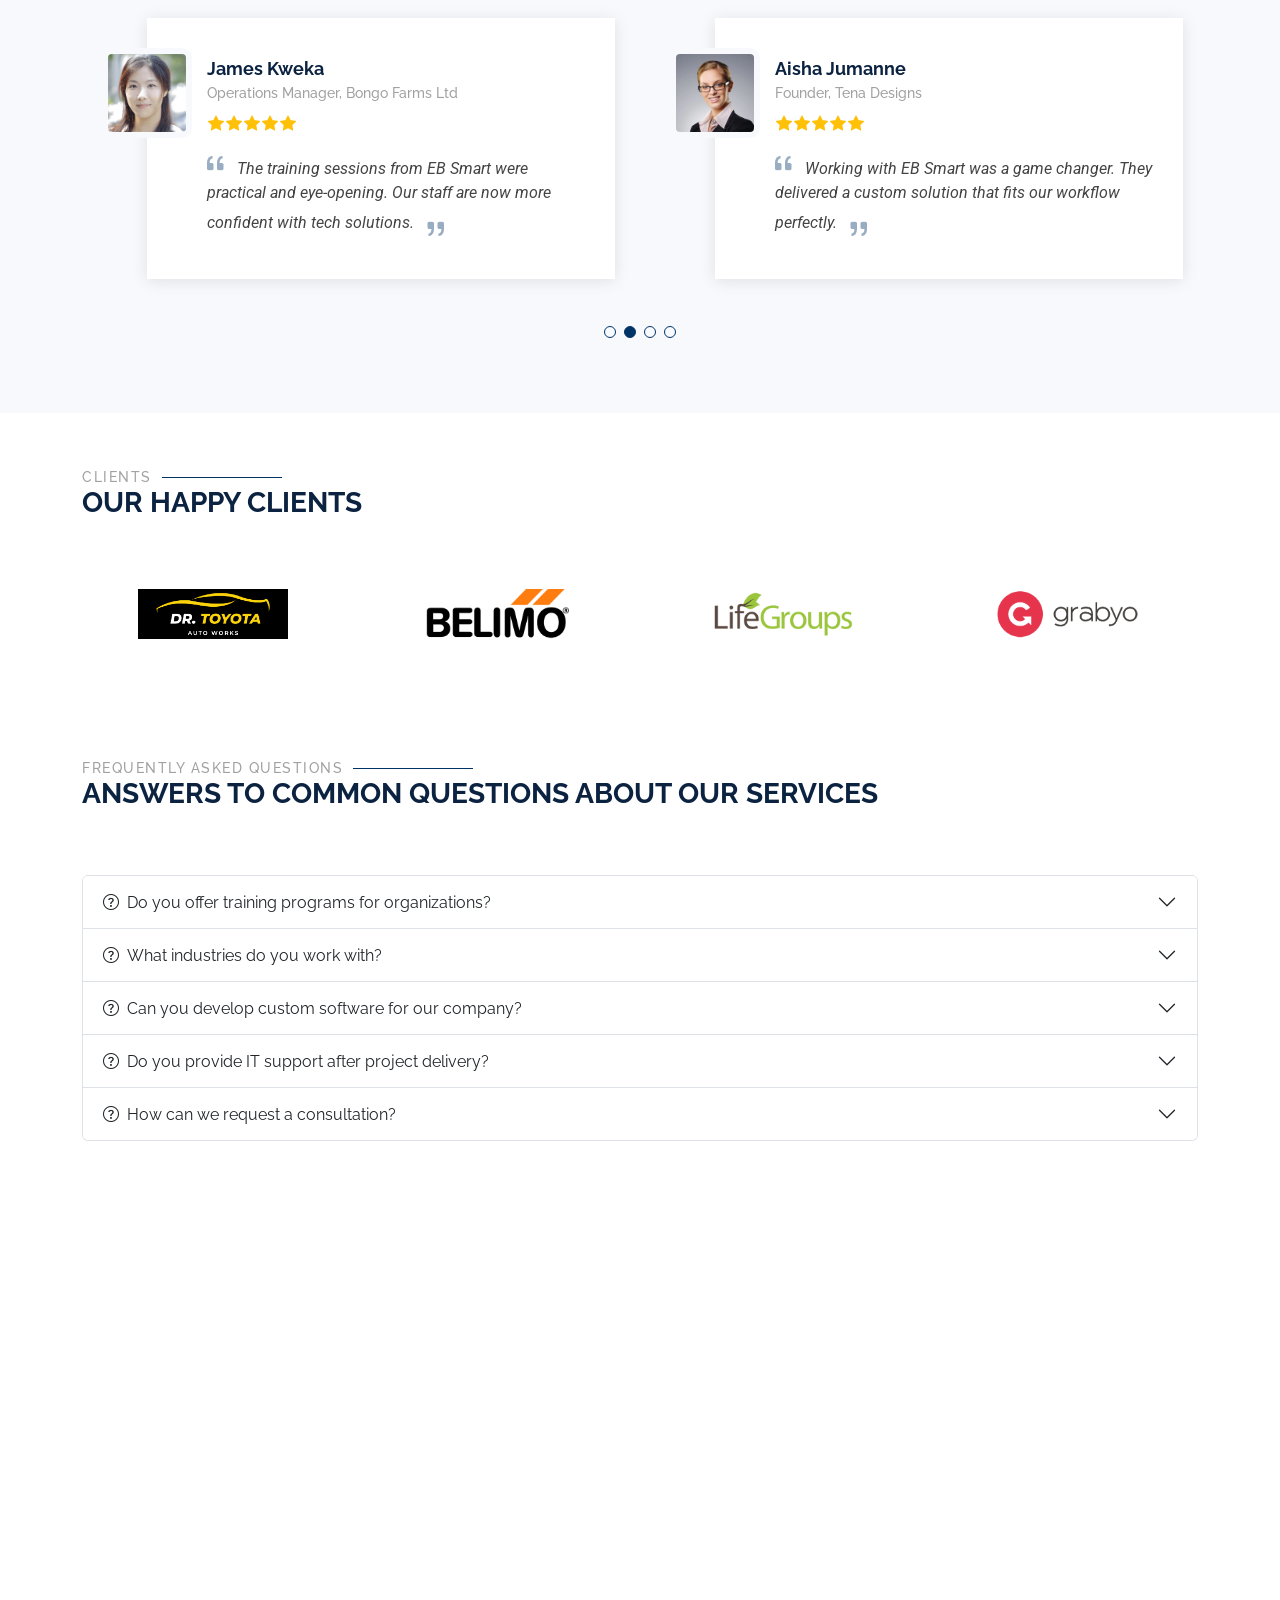
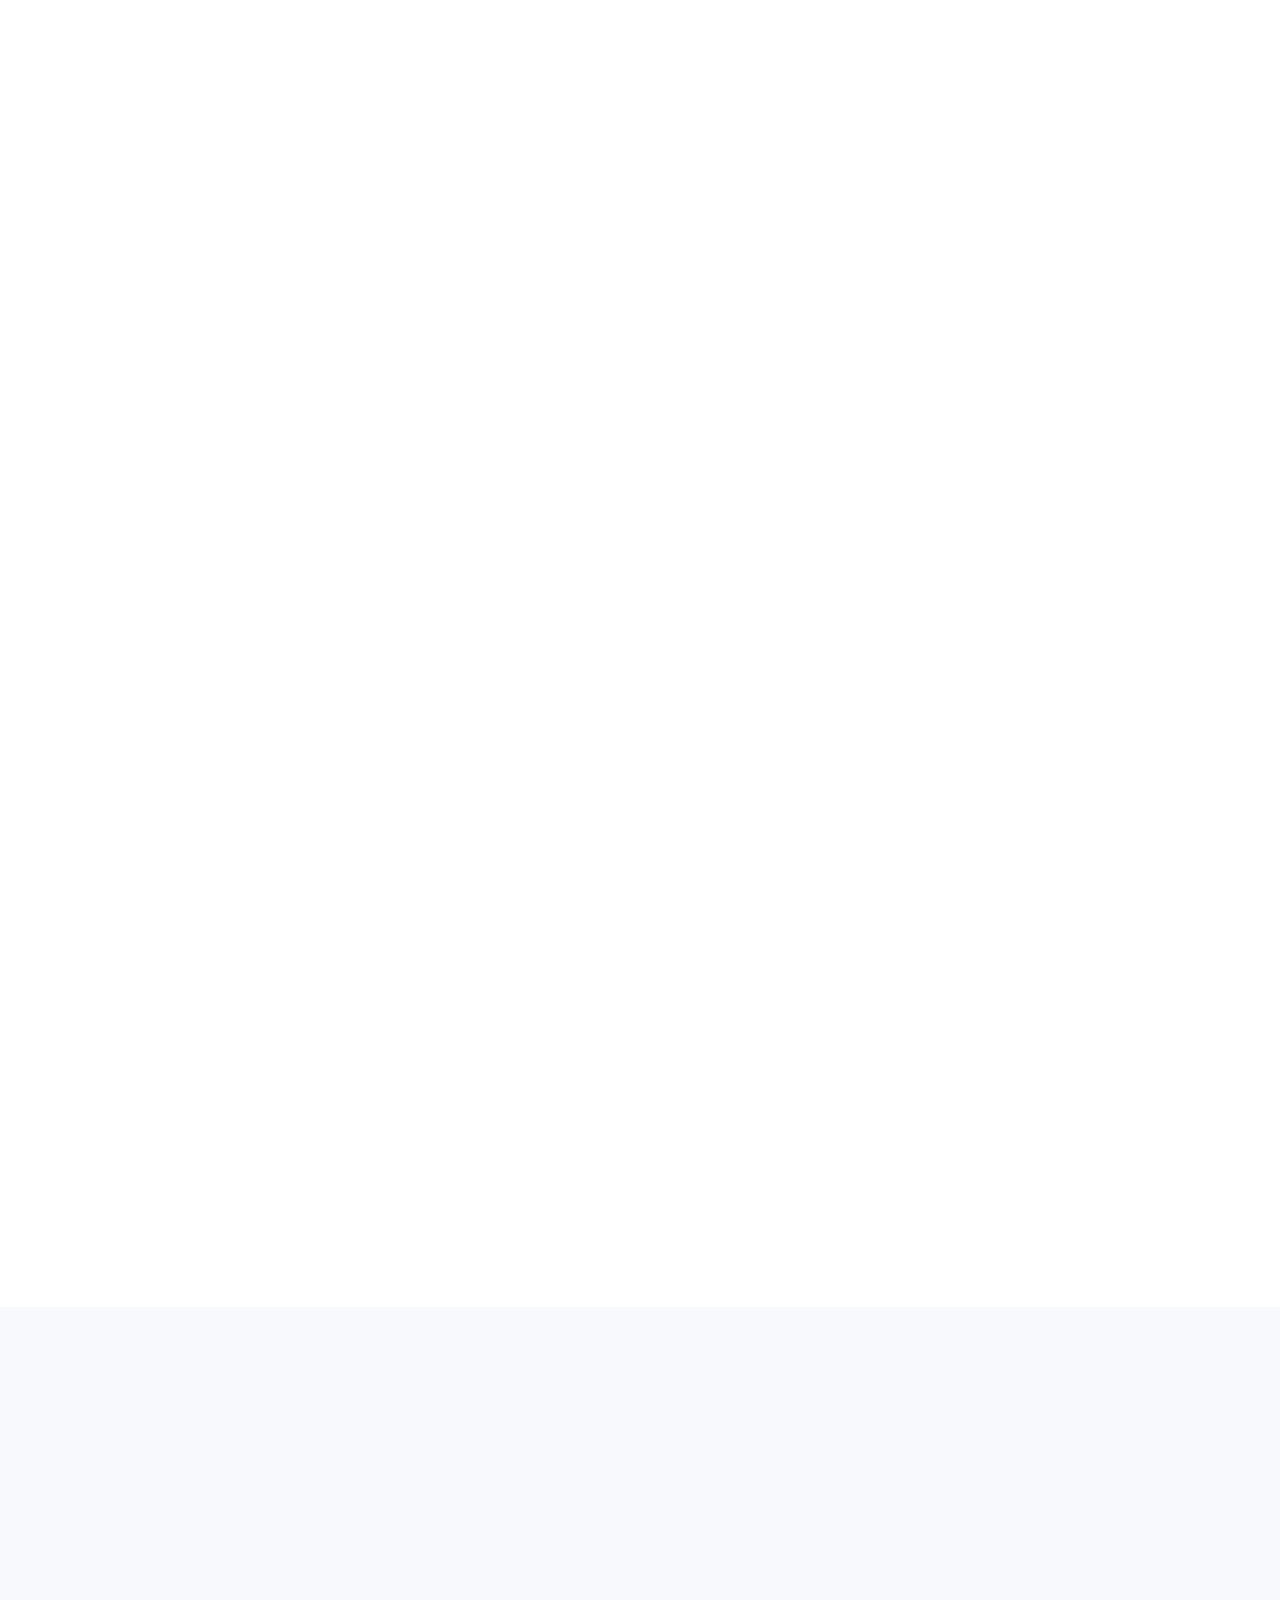
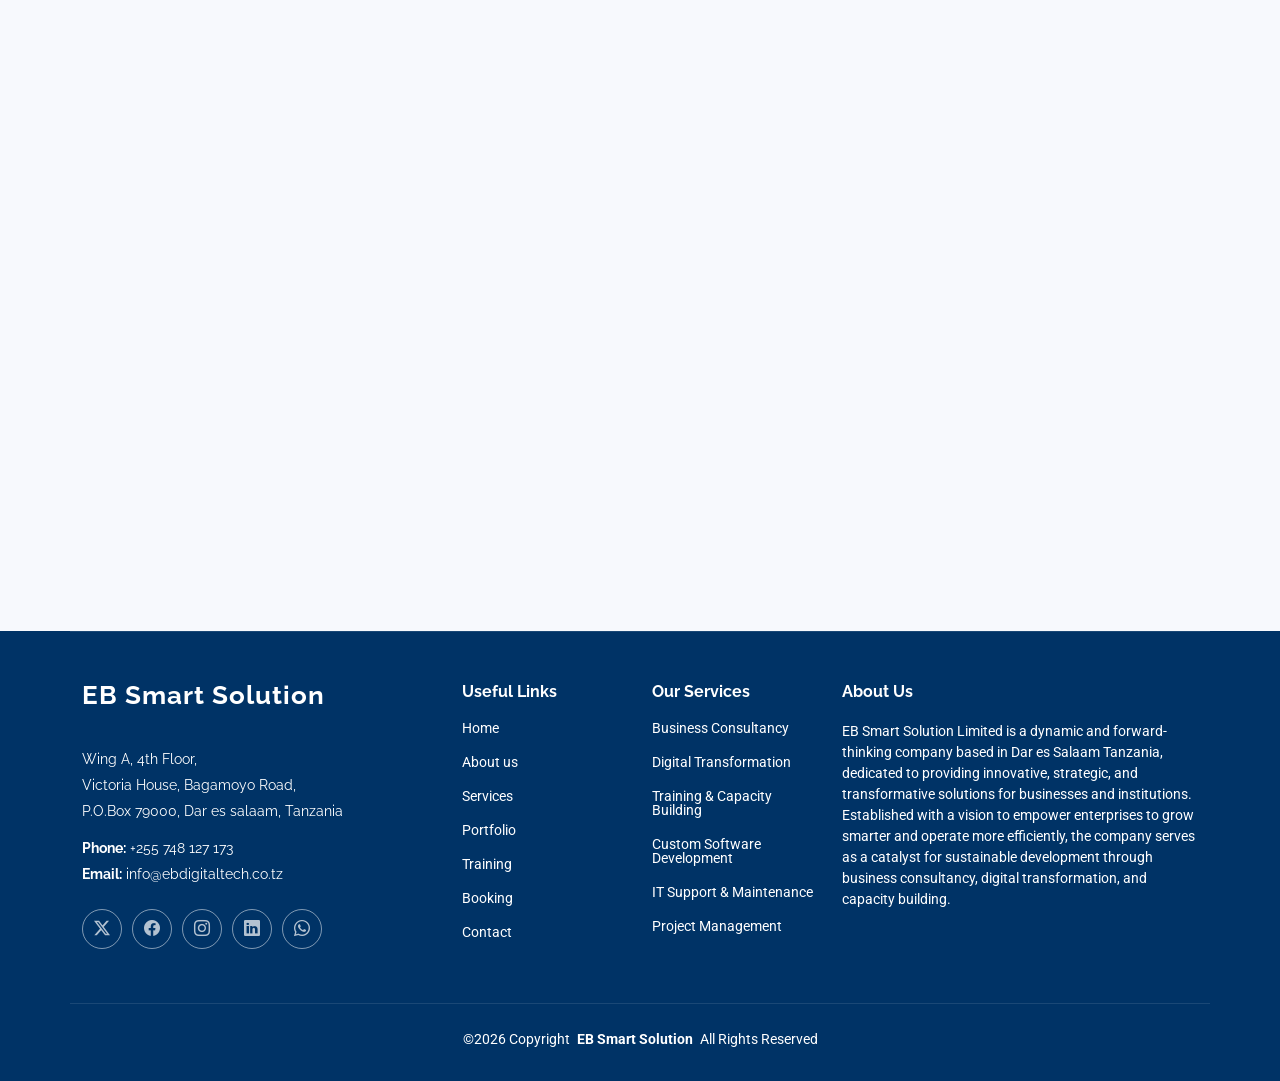
==== commit 42f04542: "eleven commit" ====
--- a/index.html
+++ b/index.html
@@ -101,7 +101,7 @@
         </div><!-- End Carousel Item -->
 
         <div class="carousel-item">
-          <img src="assets/img/eb/eb3.jpg" alt="">
+          <img src="assets/img/eb/eb6.jpg" alt="">
           <div class="carousel-container">
             <h2>Our Mission</h2>
             <p>To empower entrepreneurs, SMEs, and organizations through innovative consultancy,
@@ -112,7 +112,7 @@
         </div><!-- End Carousel Item -->
 
         <div class="carousel-item">
-          <img src="assets/img/eb/eb4.jpg" alt="">
+          <img src="assets/img/eb/eB31.jpg" alt="">
           <div class="carousel-container">
             <h2>Our Vision</h2>
             <p>To become the leading catalyst for smart, sustainable, and strategic business growth
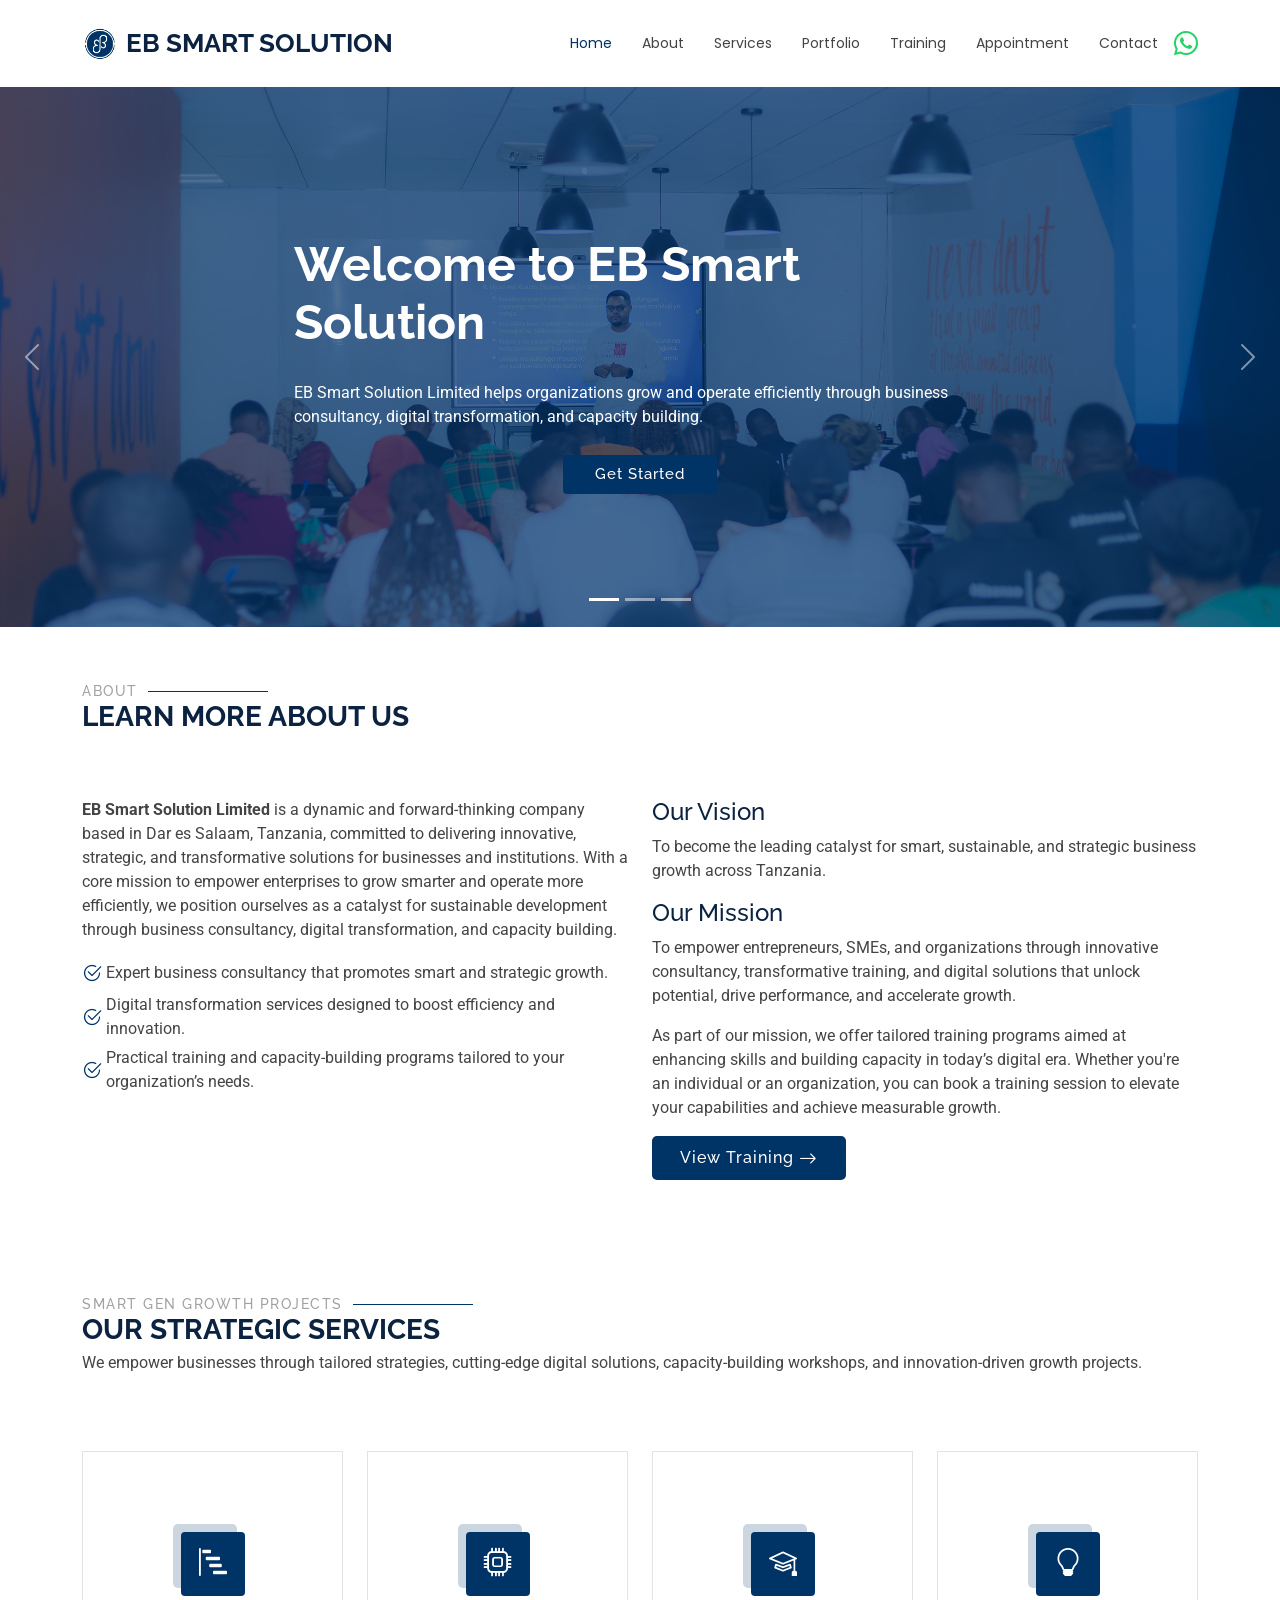
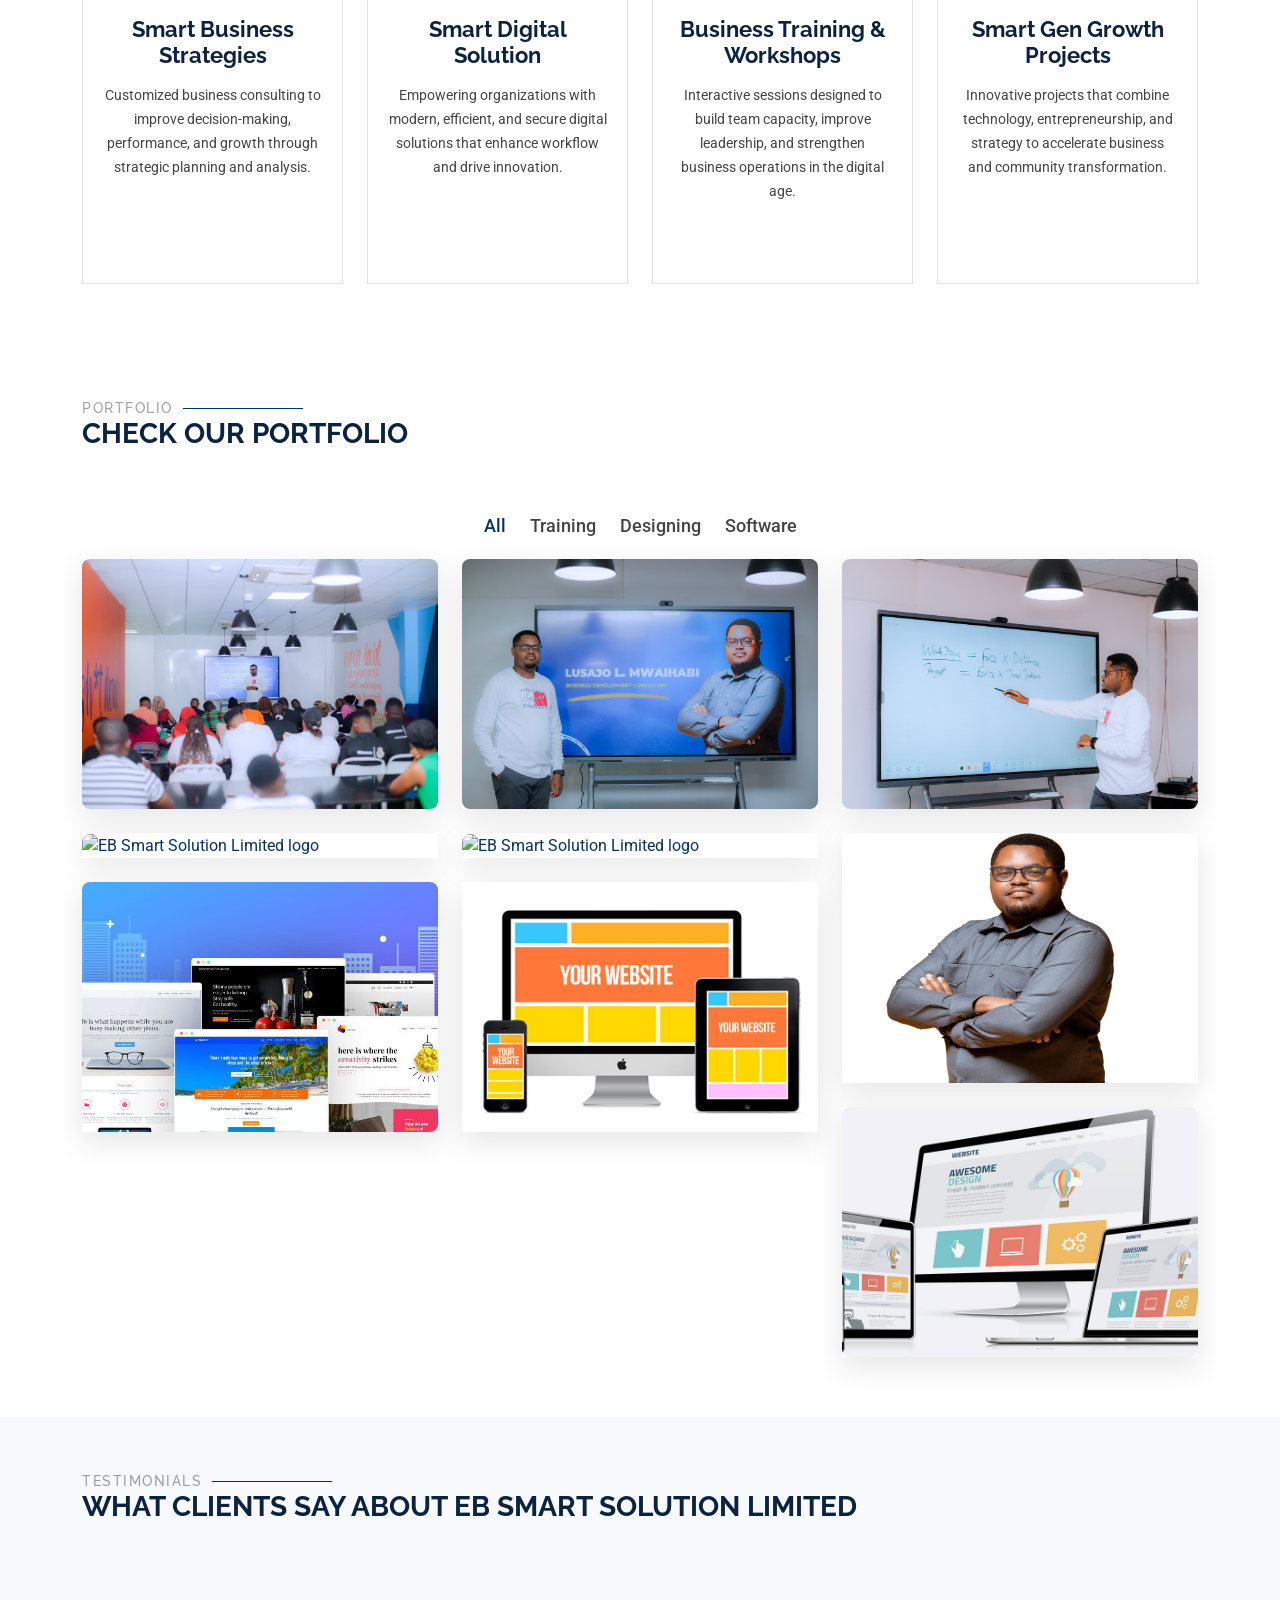
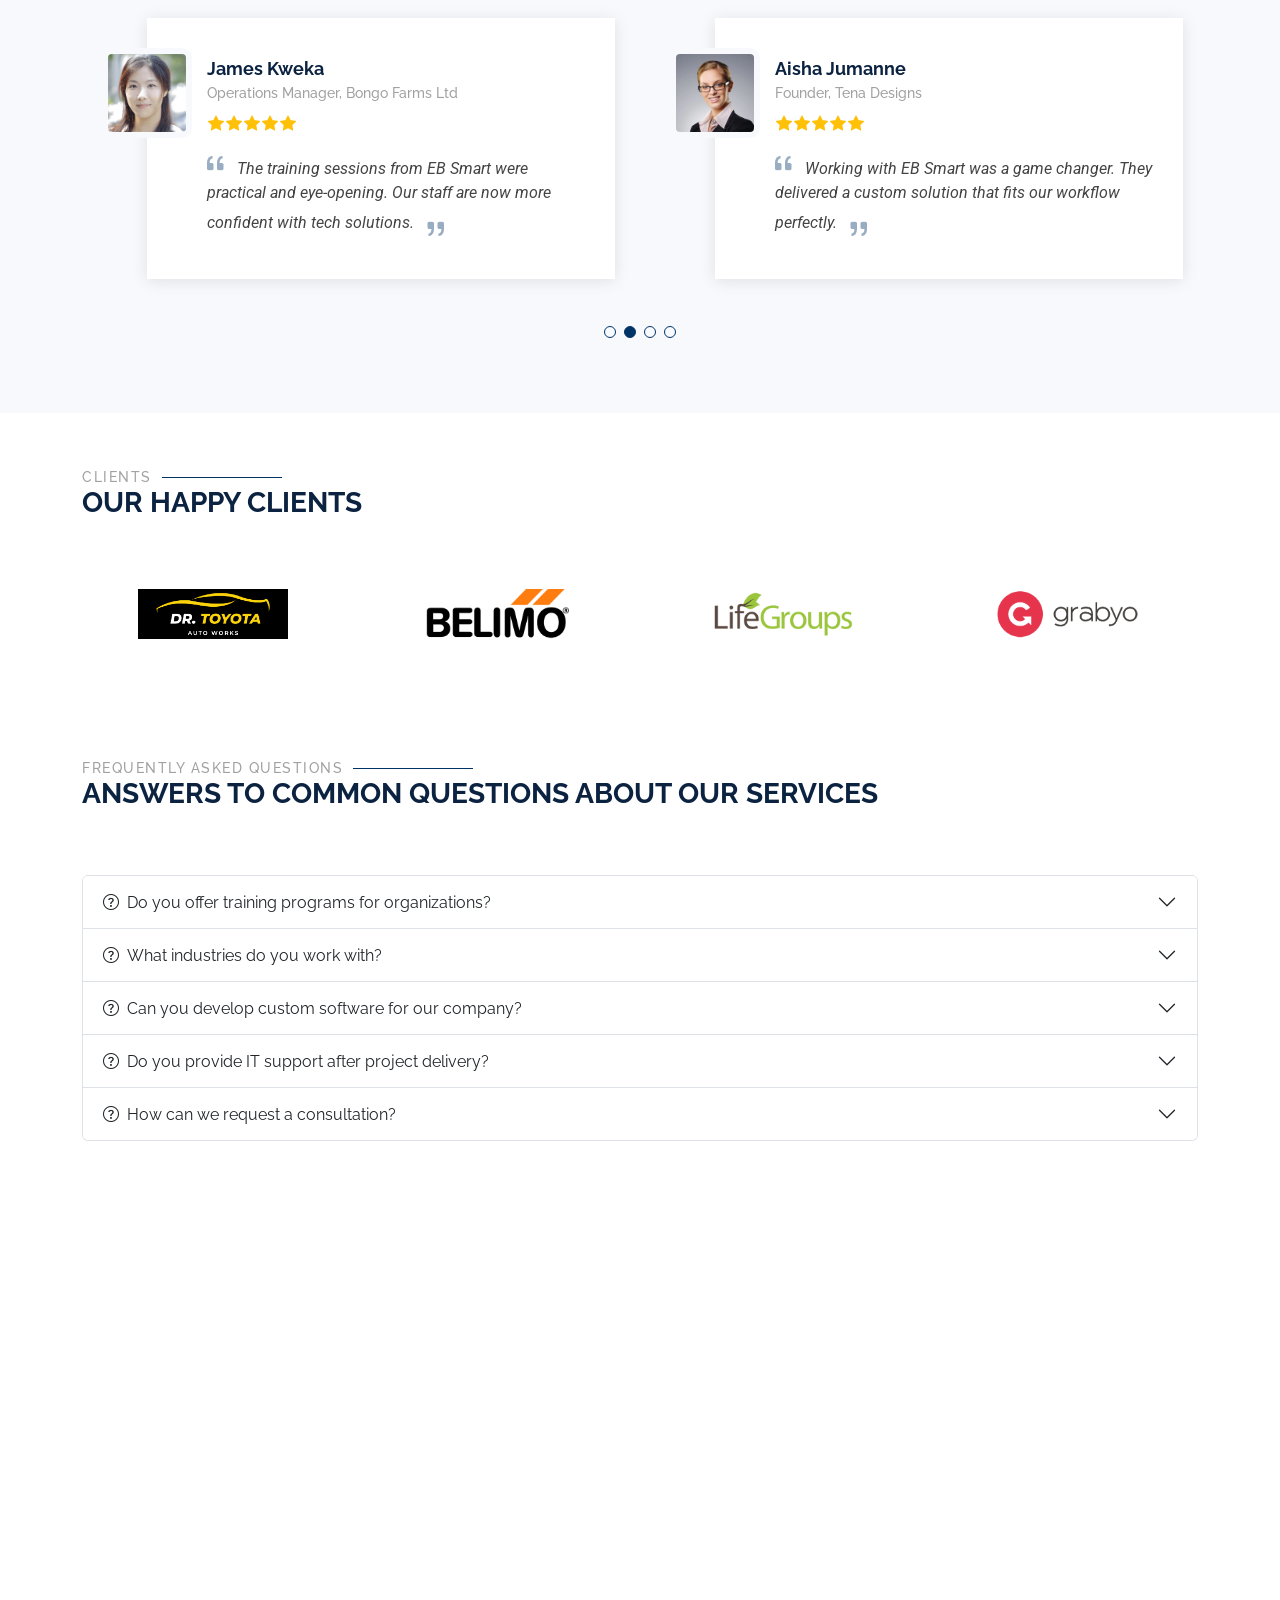
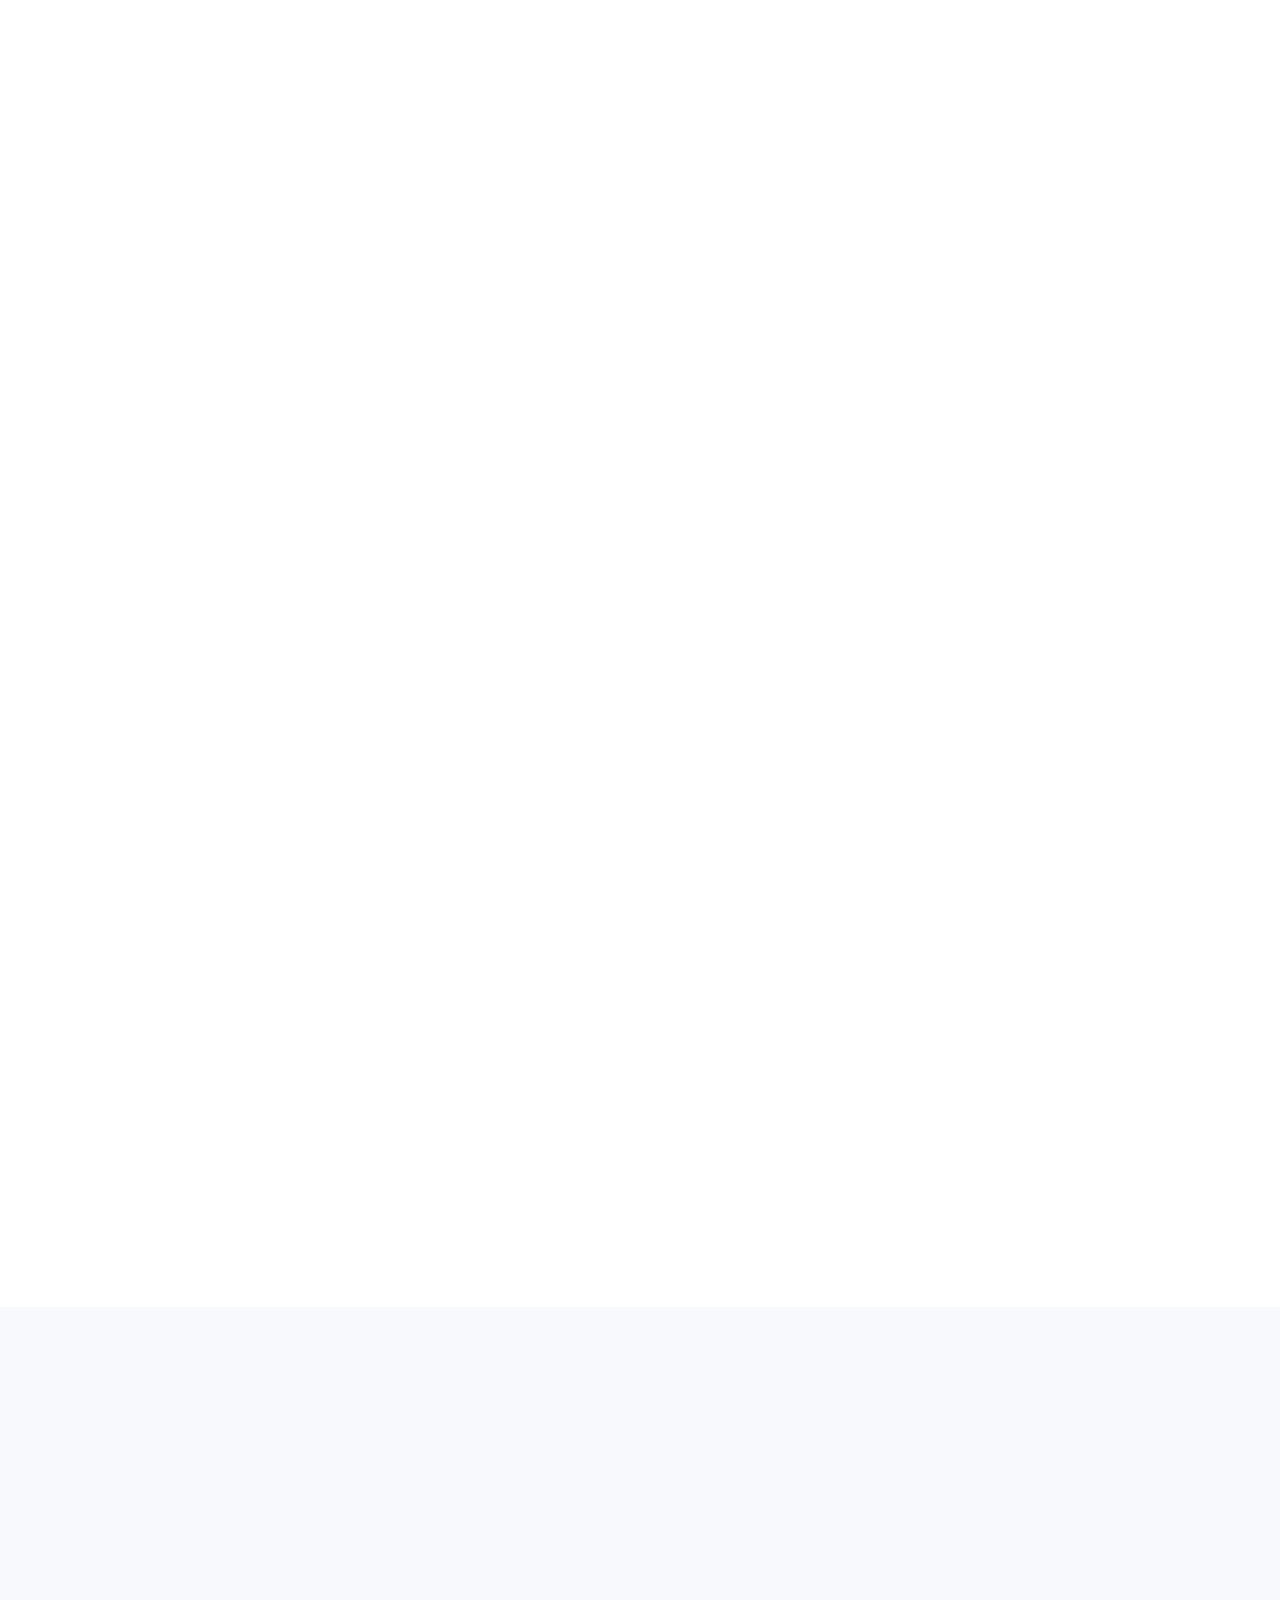
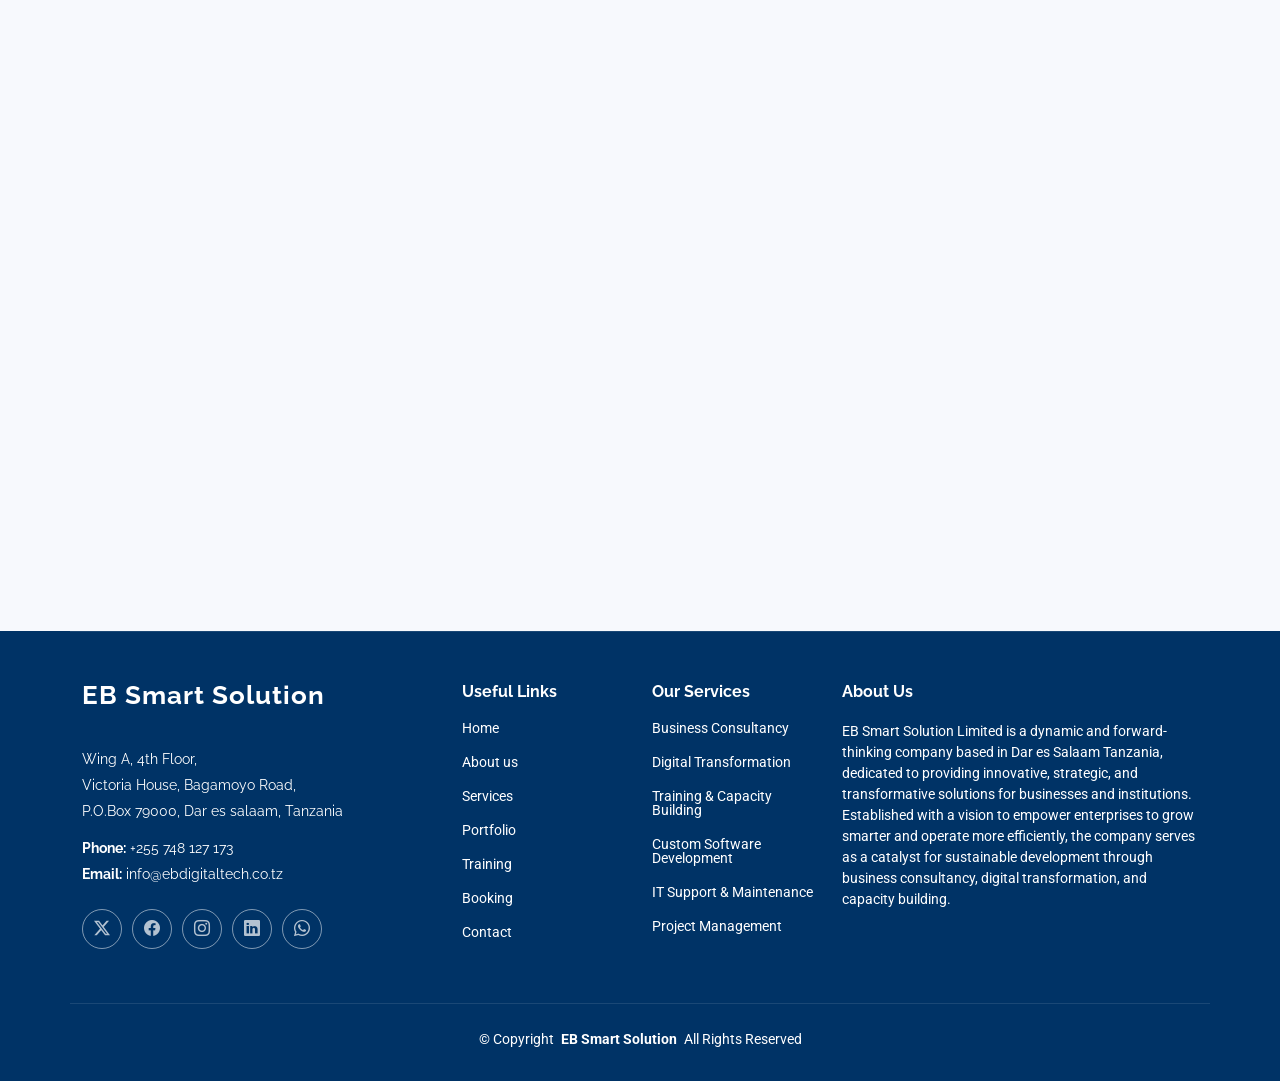
==== commit c1e912f2: "another commit" ====
--- a/index.html
+++ b/index.html
@@ -4,9 +4,23 @@
 <head>
   <meta charset="utf-8">
   <meta content="width=device-width, initial-scale=1.0" name="viewport">
-  <title>EB Smart Solution</title>
-  <meta name="description" content="">
-  <meta name="keywords" content="">
+  
+  <title>EB Smart Solution | Business Consultancy, Training & Digital Services</title>
+  <meta name="description" content="EB Smart Solution Limited offers business consultancy, digital transformation, and capacity-building services in Tanzania to help businesses grow smarter.">
+  <meta name="keywords" content="business consultancy Tanzania, digital transformation, training, capacity building, EB Smart Solution, smart business growth, EB Digital Tech">
+
+  <!-- Open Graph / Facebook -->
+  <meta property="og:title" content="EB Smart Solution Limited">
+  <meta property="og:description" content="Expert consultancy, training, and digital transformation services to help organizations grow smarter in Tanzania.">
+  <meta property="og:url" content="https://ebweb2.netlify.app/">
+  <meta property="og:type" content="website">
+  <meta property="og:image" content="https://ebweb2.netlify.app/assets/img/logo.png">
+
+  <!-- Twitter Card -->
+  <meta name="twitter:card" content="summary_large_image">
+  <meta name="twitter:title" content="EB Smart Solution Limited">
+  <meta name="twitter:description" content="Empowering Tanzanian businesses with digital and strategic solutions.">
+  <meta name="twitter:image" content="https://ebweb2.netlify.app/assets/img/logo.png">
 
   <!-- Favicons -->
   <link href="assets/img/favicon.png" rel="icon">
@@ -15,7 +29,7 @@
   <!-- Fonts -->
   <link href="https://fonts.googleapis.com" rel="preconnect">
   <link href="https://fonts.gstatic.com" rel="preconnect" crossorigin>
-  <link href="https://fonts.googleapis.com/css2?family=Roboto:ital,wght@0,100;0,300;0,400;0,500;0,700;0,900;1,100;1,300;1,400;1,500;1,700;1,900&family=Poppins:ital,wght@0,100;0,200;0,300;0,400;0,500;0,600;0,700;0,800;0,900;1,100;1,200;1,300;1,400;1,500;1,600;1,700;1,800;1,900&family=Raleway:ital,wght@0,100;0,200;0,300;0,400;0,500;0,600;0,700;0,800;0,900;1,100;1,200;1,300;1,400;1,500;1,600;1,700;1,800;1,900&display=swap" rel="stylesheet">
+  <link href="https://fonts.googleapis.com/css2?family=Roboto:wght@400;700&family=Poppins:wght@300;500;700&family=Raleway:wght@400;600;700&display=swap" rel="stylesheet">
 
   <!-- Vendor CSS Files -->
   <link href="assets/vendor/bootstrap/css/bootstrap.min.css" rel="stylesheet">
@@ -24,19 +38,10 @@
   <link href="assets/vendor/swiper/swiper-bundle.min.css" rel="stylesheet">
   <link href="assets/vendor/glightbox/css/glightbox.min.css" rel="stylesheet">
 
-
-
   <!-- Main CSS File -->
   <link href="assets/css/main.css" rel="stylesheet">
-
-  <!-- =======================================================
-  * Template Name: Multi
-  * Template URL: https://bootstrapmade.com/multi-responsive-bootstrap-template/
-  * Updated: Aug 07 2024 with Bootstrap v5.3.3
-  * Author: BootstrapMade.com
-  * License: https://bootstrapmade.com/license/
-  ======================================================== -->
 </head>
+
 
 <body class="index-page">
 
@@ -48,7 +53,7 @@
       <!-- Logo -->
 <!-- Logo -->
 <a href="index.html" class="logo d-flex align-items-center me-2">
-  <img src="assets/img/logo/eblogo2.png" alt="EB Logo" style="height: 40px; margin-right: 8px;">
+  <img loading="lazy" src="assets/img/logo/eblogo2.png" alt="EB Smart Solution Limited logo" style="height: 40px; margin-right: 8px;">
   <h1 class="sitename mb-0">EB Smart Solution</h1>
 </a>
 
@@ -92,7 +97,7 @@
       <div id="hero-carousel" class="carousel slide carousel-fade" data-bs-ride="carousel" data-bs-interval="5000">
 
         <div class="carousel-item active">
-          <img src="assets/img/eb/eb2.jpg" alt="">
+          <img loading="lazy" src="assets/img/eb/eb2.jpg" alt="EB Smart Solution Limited logo">
           <div class="carousel-container">
             <h2>Welcome to EB Smart Solution<br></h2>
             <p>EB Smart Solution Limited helps organizations grow and operate efficiently through business consultancy, digital transformation, and capacity building.</p>
@@ -101,7 +106,7 @@
         </div><!-- End Carousel Item -->
 
         <div class="carousel-item">
-          <img src="assets/img/eb/eb6.jpg" alt="">
+          <img loading="lazy" src="assets/img/eb/eb6.jpg" alt="EB Smart Solution Limited logo">
           <div class="carousel-container">
             <h2>Our Mission</h2>
             <p>To empower entrepreneurs, SMEs, and organizations through innovative consultancy,
@@ -112,7 +117,7 @@
         </div><!-- End Carousel Item -->
 
         <div class="carousel-item">
-          <img src="assets/img/eb/eB31.jpg" alt="">
+          <img loading="lazy" src="assets/img/eb/eB31.jpg" alt="EB Smart Solution Limited logo">
           <div class="carousel-container">
             <h2>Our Vision</h2>
             <p>To become the leading catalyst for smart, sustainable, and strategic business growth
@@ -202,19 +207,19 @@
     <div class="row gy-4 justify-content-center align-items-center text-center">
 
       <div class="col-lg-3 col-md-4 col-6">
-        <img src="assets/img/clients/toyota.png" class="img-fluid" alt="Client 1">
+        <img loading="lazy" src="assets/img/clients/toyota.png" class="img-fluid" alt="Client 1">
       </div>
 
       <div class="col-lg-3 col-md-4 col-6">
-        <img src="assets/img/clients/client-2.png" class="img-fluid" alt="Client 2">
+        <img loading="lazy" src="assets/img/clients/client-2.png" class="img-fluid" alt="Client 2">
       </div>
 
       <div class="col-lg-3 col-md-4 col-6">
-        <img src="assets/img/clients/client-3.png" class="img-fluid" alt="Client 3">
+        <img loading="lazy" src="assets/img/clients/client-3.png" class="img-fluid" alt="Client 3">
       </div>
 
       <div class="col-lg-3 col-md-4 col-6">
-        <img src="assets/img/clients/client-4.png" class="img-fluid" alt="Client 4">
+        <img loading="lazy" src="assets/img/clients/client-4.png" class="img-fluid" alt="Client 4">
       </div>
       
     </div>
@@ -315,7 +320,7 @@
 
             <div class="col-lg-4 col-md-6 portfolio-item isotope-item filter-app">
               <div class="portfolio-content h-100">
-                <a href="assets/img/eb/eb2.jpg" data-gallery="portfolio-gallery-app" class="glightbox"><img src="assets/img/eb/eb2.jpg" class="img-fluid" alt=""></a>
+                <a href="assets/img/eb/eb2.jpg" data-gallery="portfolio-gallery-app" class="glightbox"><img loading="lazy" src="assets/img/eb/eb2.jpg" class="img-fluid" alt="EB Smart Solution Limited logo"></a>
                 <!-- <div class="portfolio-info">
                   <h4><a href="portfolio-details.html" title="More Details">Training</a></h4>
                   <p>Lorem ipsum, dolor sit amet consectetur</p>
@@ -325,7 +330,7 @@
 
             <div class="col-lg-4 col-md-6 portfolio-item isotope-item filter-app">
               <div class="portfolio-content h-100">
-                <a href="assets/img/eb/eb1.jpg" data-gallery="portfolio-gallery-app" class="glightbox"><img src="assets/img/eb/eb1.jpg" class="img-fluid" alt=""></a>
+                <a href="assets/img/eb/eb1.jpg" data-gallery="portfolio-gallery-app" class="glightbox"><img loading="lazy" src="assets/img/eb/eb1.jpg" class="img-fluid" alt="EB Smart Solution Limited logo"></a>
                 <!-- <div class="portfolio-info">
                   <h4><a href="portfolio-details.html" title="More Details">Product 1</a></h4>
                   <p>Lorem ipsum, dolor sit amet consectetur</p>
@@ -335,7 +340,7 @@
 
             <div class="col-lg-4 col-md-6 portfolio-item isotope-item filter-app">
               <div class="portfolio-content h-100">
-                <a href="assets/img/eb/eb4.jpg" data-gallery="portfolio-gallery-app" class="glightbox"><img src="assets/img/eb/eb4.jpg" class="img-fluid" alt=""></a>
+                <a href="assets/img/eb/eb4.jpg" data-gallery="portfolio-gallery-app" class="glightbox"><img loading="lazy" src="assets/img/eb/eb4.jpg" class="img-fluid" alt="EB Smart Solution Limited logo"></a>
                 <!-- <div class="portfolio-info">
                   <h4><a href="portfolio-details.html" title="More Details">Branding 1</a></h4>
                   <p>Lorem ipsum, dolor sit amet consectetur</p>
@@ -345,7 +350,7 @@
 
             <div class="col-lg-4 col-md-6 portfolio-item isotope-item filter-product">
               <div class="portfolio-content h-100">
-                <a href="assets/img/eb/eb8.png" data-gallery="portfolio-gallery-app" class="glightbox"><img src="assets/img/eb/eb8.png" class="img-fluid" alt=""></a>
+                <a href="assets/img/eb/eb8.png" data-gallery="portfolio-gallery-app" class="glightbox"><img loading="lazy" src="assets/img/eb/eb8.png" class="img-fluid" alt="EB Smart Solution Limited logo"></a>
                 <!-- <div class="portfolio-info">
                   <h4><a href="portfolio-details.html" title="More Details">Books 1</a></h4>
                   <p>Lorem ipsum, dolor sit amet consectetur</p>
@@ -355,7 +360,7 @@
 
             <div class="col-lg-4 col-md-6 portfolio-item isotope-item filter-product">
               <div class="portfolio-content h-100">
-                <a href="assets/img/eb/eb9.png" data-gallery="portfolio-gallery-app" class="glightbox"><img src="assets/img/eb/eb9.png" class="img-fluid" alt=""></a>
+                <a href="assets/img/eb/eb9.png" data-gallery="portfolio-gallery-app" class="glightbox"><img loading="lazy" src="assets/img/eb/eb9.png" class="img-fluid" alt="EB Smart Solution Limited logo"></a>
                 <!-- <div class="portfolio-info">
                   <h4><a href="portfolio-details.html" title="More Details">App 2</a></h4>
                   <p>Lorem ipsum, dolor sit amet consectetur</p>
@@ -366,7 +371,7 @@
 
                         <div class="col-lg-4 col-md-6 portfolio-item isotope-item filter-product">
               <div class="portfolio-content h-100">
-                <a href="assets/img/eb/eb14.png" data-gallery="portfolio-gallery-app" class="glightbox"><img src="assets/img/eb/eb14.png" class="img-fluid" alt=""></a>
+                <a href="assets/img/eb/eb14.png" data-gallery="portfolio-gallery-app" class="glightbox"><img loading="lazy" src="assets/img/eb/eb14.png" class="img-fluid" alt="EB Smart Solution Limited logo"></a>
                 <!-- <div class="portfolio-info">
                   <h4><a href="portfolio-details.html" title="More Details">App 2</a></h4>
                   <p>Lorem ipsum, dolor sit amet consectetur</p>
@@ -377,7 +382,7 @@
 
             <div class="col-lg-4 col-md-6 portfolio-item isotope-item filter-branding">
               <div class="portfolio-content h-100">
-                <a href="assets/img/eb/eb18.jpg" data-gallery="portfolio-gallery-app" class="glightbox"><img src="assets/img/eb/eb18.jpg" class="img-fluid" alt=""></a>
+                <a href="assets/img/eb/eb18.jpg" data-gallery="portfolio-gallery-app" class="glightbox"><img loading="lazy" src="assets/img/eb/eb18.jpg" class="img-fluid" alt="EB Smart Solution Limited logo"></a>
                 <!-- <div class="portfolio-info">
                   <h4><a href="portfolio-details.html" title="More Details">Product 2</a></h4>
                   <p>Lorem ipsum, dolor sit amet consectetur</p>
@@ -387,7 +392,7 @@
 
             <div class="col-lg-4 col-md-6 portfolio-item isotope-item filter-branding">
               <div class="portfolio-content h-100">
-                <a href="assets/img/eb/eb19.jpg" data-gallery="portfolio-gallery-app" class="glightbox"><img src="assets/img/eb/eb19.jpg" class="img-fluid" alt=""></a>
+                <a href="assets/img/eb/eb19.jpg" data-gallery="portfolio-gallery-app" class="glightbox"><img loading="lazy" src="assets/img/eb/eb19.jpg" class="img-fluid" alt="EB Smart Solution Limited logo"></a>
                 <!-- <div class="portfolio-info">
                   <h4><a href="portfolio-details.html" title="More Details">Branding 2</a></h4>
                   <p>Lorem ipsum, dolor sit amet consectetur</p>
@@ -399,7 +404,7 @@
 
             <div class="col-lg-4 col-md-6 portfolio-item isotope-item filter-branding">
               <div class="portfolio-content h-100">
-                <a href="assets/img/eb/eb20.jpg" data-gallery="portfolio-gallery-app" class="glightbox"><img src="assets/img/eb/eb20.jpg" class="img-fluid" alt=""></a>
+                <a href="assets/img/eb/eb20.jpg" data-gallery="portfolio-gallery-app" class="glightbox"><img loading="lazy" src="assets/img/eb/eb20.jpg" class="img-fluid" alt="EB Smart Solution Limited logo"></a>
                 <!-- <div class="portfolio-info">
                   <h4><a href="portfolio-details.html" title="More Details">Product 3</a></h4>
                   <p>Lorem ipsum, dolor sit amet consectetur</p>
@@ -457,7 +462,7 @@
         <div class="swiper-slide">
           <div class="testimonial-wrap">
             <div class="testimonial-item">
-              <img src="assets/img/testimonials/testimonials-1.jpg" class="testimonial-img" alt="">
+              <img loading="lazy" src="assets/img/testimonials/testimonials-1.jpg" class="testimonial-img" alt="EB Smart Solution Limited logo">
               <h3>Gloria Mushi</h3>
               <h4>CEO, Glotech Enterprises</h4>
               <div class="stars">
@@ -475,7 +480,7 @@
         <div class="swiper-slide">
           <div class="testimonial-wrap">
             <div class="testimonial-item">
-              <img src="assets/img/testimonials/testimonials-2.jpg" class="testimonial-img" alt="">
+              <img loading="lazy" src="assets/img/testimonials/testimonials-2.jpg" class="testimonial-img" alt="EB Smart Solution Limited logo">
               <h3>James Kweka</h3>
               <h4>Operations Manager, Bongo Farms Ltd</h4>
               <div class="stars">
@@ -493,7 +498,7 @@
         <div class="swiper-slide">
           <div class="testimonial-wrap">
             <div class="testimonial-item">
-              <img src="assets/img/testimonials/testimonials-3.jpg" class="testimonial-img" alt="">
+              <img loading="lazy" src="assets/img/testimonials/testimonials-3.jpg" class="testimonial-img" alt="EB Smart Solution Limited logo">
               <h3>Aisha Jumanne</h3>
               <h4>Founder, Tena Designs</h4>
               <div class="stars">
@@ -511,7 +516,7 @@
         <div class="swiper-slide">
           <div class="testimonial-wrap">
             <div class="testimonial-item">
-              <img src="assets/img/testimonials/testimonials-4.jpg" class="testimonial-img" alt="">
+              <img loading="lazy" src="assets/img/testimonials/testimonials-4.jpg" class="testimonial-img" alt="EB Smart Solution Limited logo">
               <h3>Benjamin Makwaia</h3>
               <h4>IT Manager, Eastern Logistics</h4>
               <div class="stars">
@@ -548,19 +553,19 @@
     <div class="row gy-4 justify-content-center align-items-center text-center">
 
       <div class="col-lg-3 col-md-4 col-6">
-        <img src="assets/img/clients/toyota.png" class="img-fluid" alt="Client 1">
+        <img loading="lazy" src="assets/img/clients/toyota.png" class="img-fluid" alt="EB Smart Solution Limited logo">
       </div>
 
       <div class="col-lg-3 col-md-4 col-6">
-        <img src="assets/img/clients/client-2.png" class="img-fluid" alt="Client 2">
+        <img loading="lazy" src="assets/img/clients/client-2.png" class="img-fluid" alt="EB Smart Solution Limited logo">
       </div>
 
       <div class="col-lg-3 col-md-4 col-6">
-        <img src="assets/img/clients/client-3.png" class="img-fluid" alt="Client 3">
+        <img loading="lazy" src="assets/img/clients/client-3.png" class="img-fluid" alt="EB Smart Solution Limited logo">
       </div>
 
       <div class="col-lg-3 col-md-4 col-6">
-        <img src="assets/img/clients/client-4.png" class="img-fluid" alt="Client 4">
+        <img loading="lazy" src="assets/img/clients/client-4.png" class="img-fluid" alt="EB Smart Solution Limited logo">
       </div>
   
     </div>
@@ -942,49 +947,43 @@
   </div>
 
 
- <!-- MailJs -->
+<!-- ========== MailJS ========== -->
 <script src="https://cdn.emailjs.com/dist/email.min.js" defer></script>
 <script>
-  document.addEventListener('DOMContentLoaded', function() {
+  document.addEventListener('DOMContentLoaded', function () {
     // Initialize EmailJS
-    emailjs.init("1qiOJme5mmVgPYoU3"); // Replace with your actual Public Key
+    emailjs.init("1qiOJme5mmVgPYoU3"); // ✅ Replace with your actual public key
 
     // Handle form submission
-    document.getElementById('contact-form').addEventListener('submit', function(e) {
+    document.getElementById('contact-form').addEventListener('submit', function (e) {
       e.preventDefault();
 
-        // Dynamically assign the user's email as reply_to
-  document.getElementById('reply_to').value = this.email.value;
+      // Dynamically assign user's email to reply_to field
+      document.querySelector('[name="reply_to"]').value = document.querySelector('[name="email"]').value;
 
       document.querySelector('.loading').style.display = 'block';
       document.querySelector('.sent-message').style.display = 'none';
       document.querySelector('.error-message').style.display = 'none';
 
       emailjs.sendForm('service_3k9j8j5', 'template_hhxafmy', this)
-        .then(function() {
+        .then(function () {
           document.querySelector('.loading').style.display = 'none';
           document.querySelector('.sent-message').style.display = 'block';
           document.getElementById('contact-form').reset();
-        }, function(error) {
+        }, function (error) {
           document.querySelector('.loading').style.display = 'none';
           document.querySelector('.error-message').innerText = 'Message failed: ' + error.text;
           document.querySelector('.error-message').style.display = 'block';
         });
     });
-  });
-</script>
-
-<!-- Year -->
-<script>
-  document.addEventListener('DOMContentLoaded', function() {
+
+    // Set current year in footer
     document.getElementById('current-year').textContent = new Date().getFullYear();
   });
 </script>
 
-<!-- Vendor JS Files -->
+<!-- ========== Vendor JS Files (optimized order) ========== -->
 <script src="assets/vendor/bootstrap/js/bootstrap.bundle.min.js" defer></script>
-<!-- Remove or comment out validate.js if you don't want the template's PHP email validation -->
-<!-- <script src="assets/vendor/php-email-form/validate.js" defer></script> -->
 <script src="assets/vendor/aos/aos.js" defer></script>
 <script src="assets/vendor/purecounter/purecounter_vanilla.js" defer></script>
 <script src="assets/vendor/swiper/swiper-bundle.min.js" defer></script>
@@ -992,17 +991,14 @@
 <script src="assets/vendor/imagesloaded/imagesloaded.pkgd.min.js" defer></script>
 <script src="assets/vendor/isotope-layout/isotope.pkgd.min.js" defer></script>
 
-<!-- Main JS File -->
+<!-- ========== Main JS File ========== -->
 <script src="assets/js/main.js" defer></script>
 
-<!-- Bootstrap JS File --><!-- Bootstrap JS File -->
-<script src="https://cdn.jsdelivr.net/npm/bootstrap@5.3.2/dist/js/bootstrap.bundle.min.js"></script>
-<!-- Bootstrap JS File -->
-
-<!-- Calendly JS File -->
+<!-- ========== Calendly JS File ========== -->
 <script src="https://assets.calendly.com/assets/external/widget.js" async></script>
 
 
+
 </body>
 
 </html>
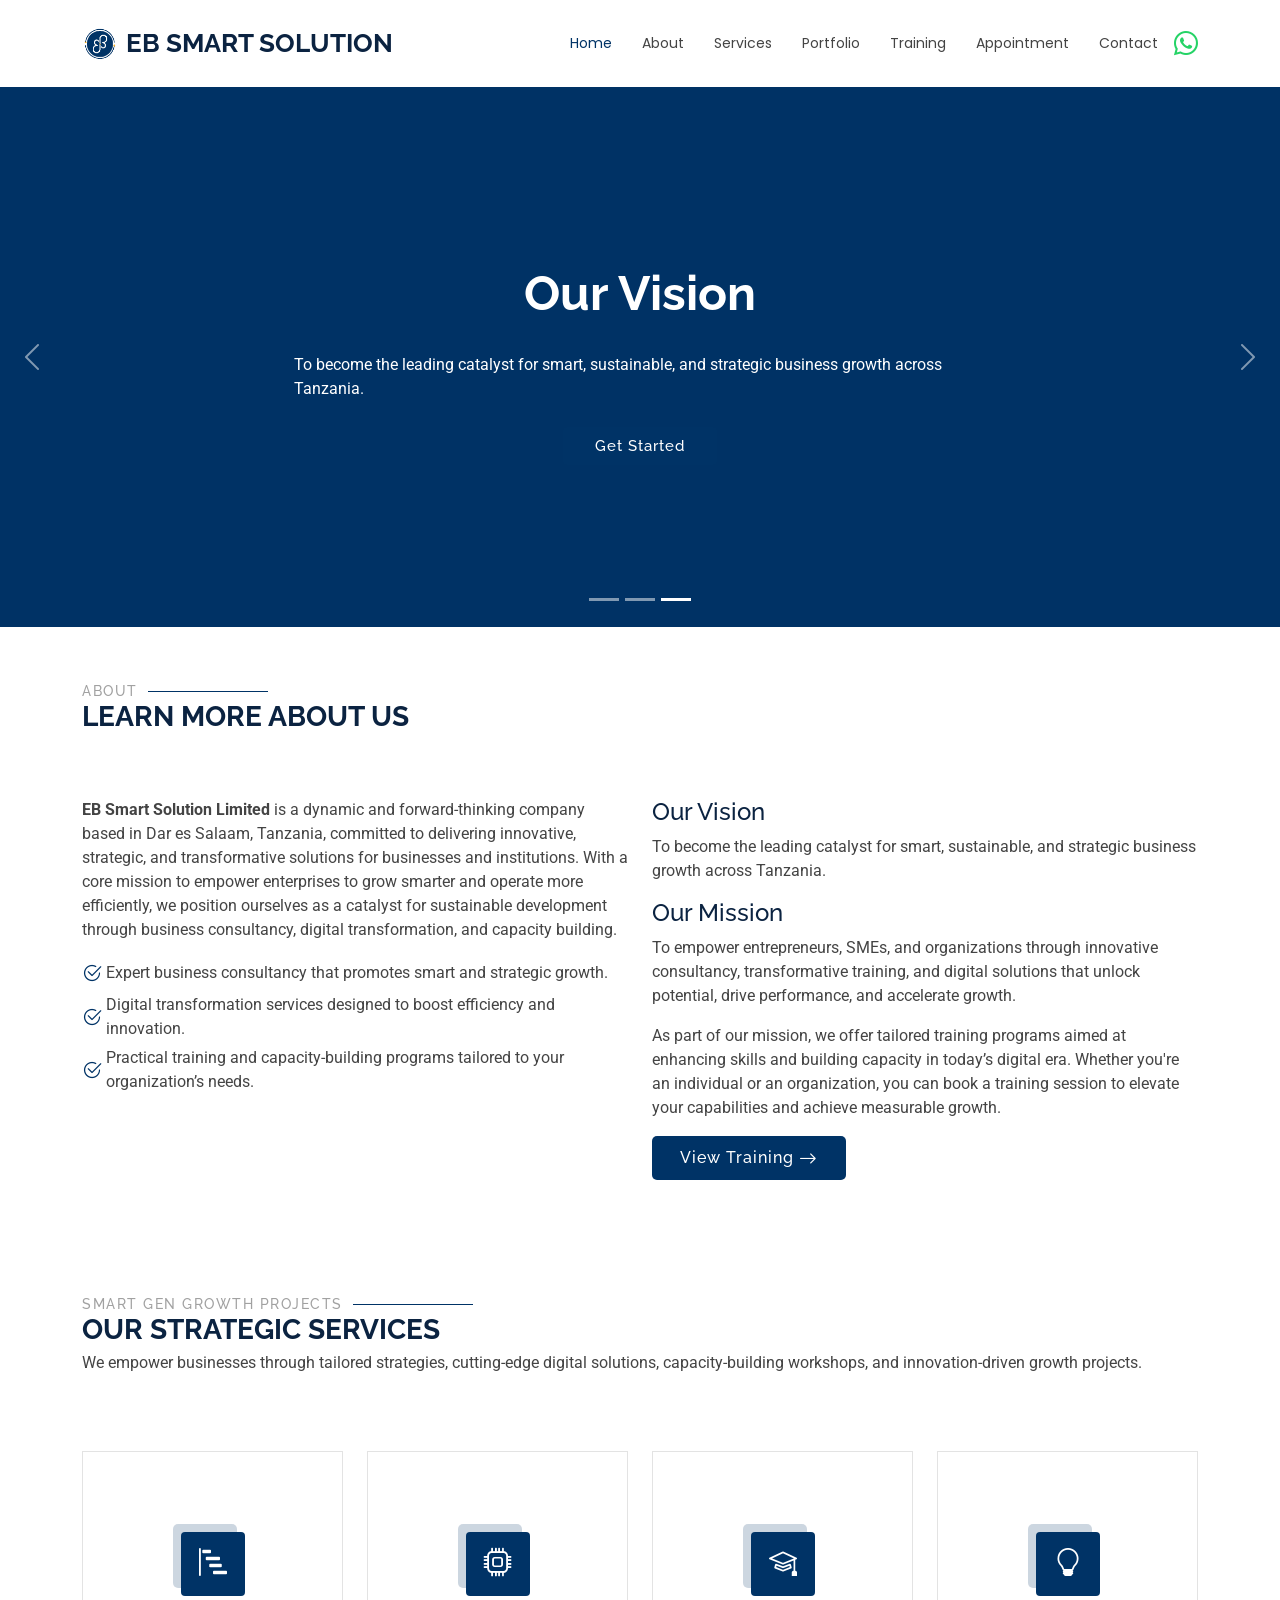
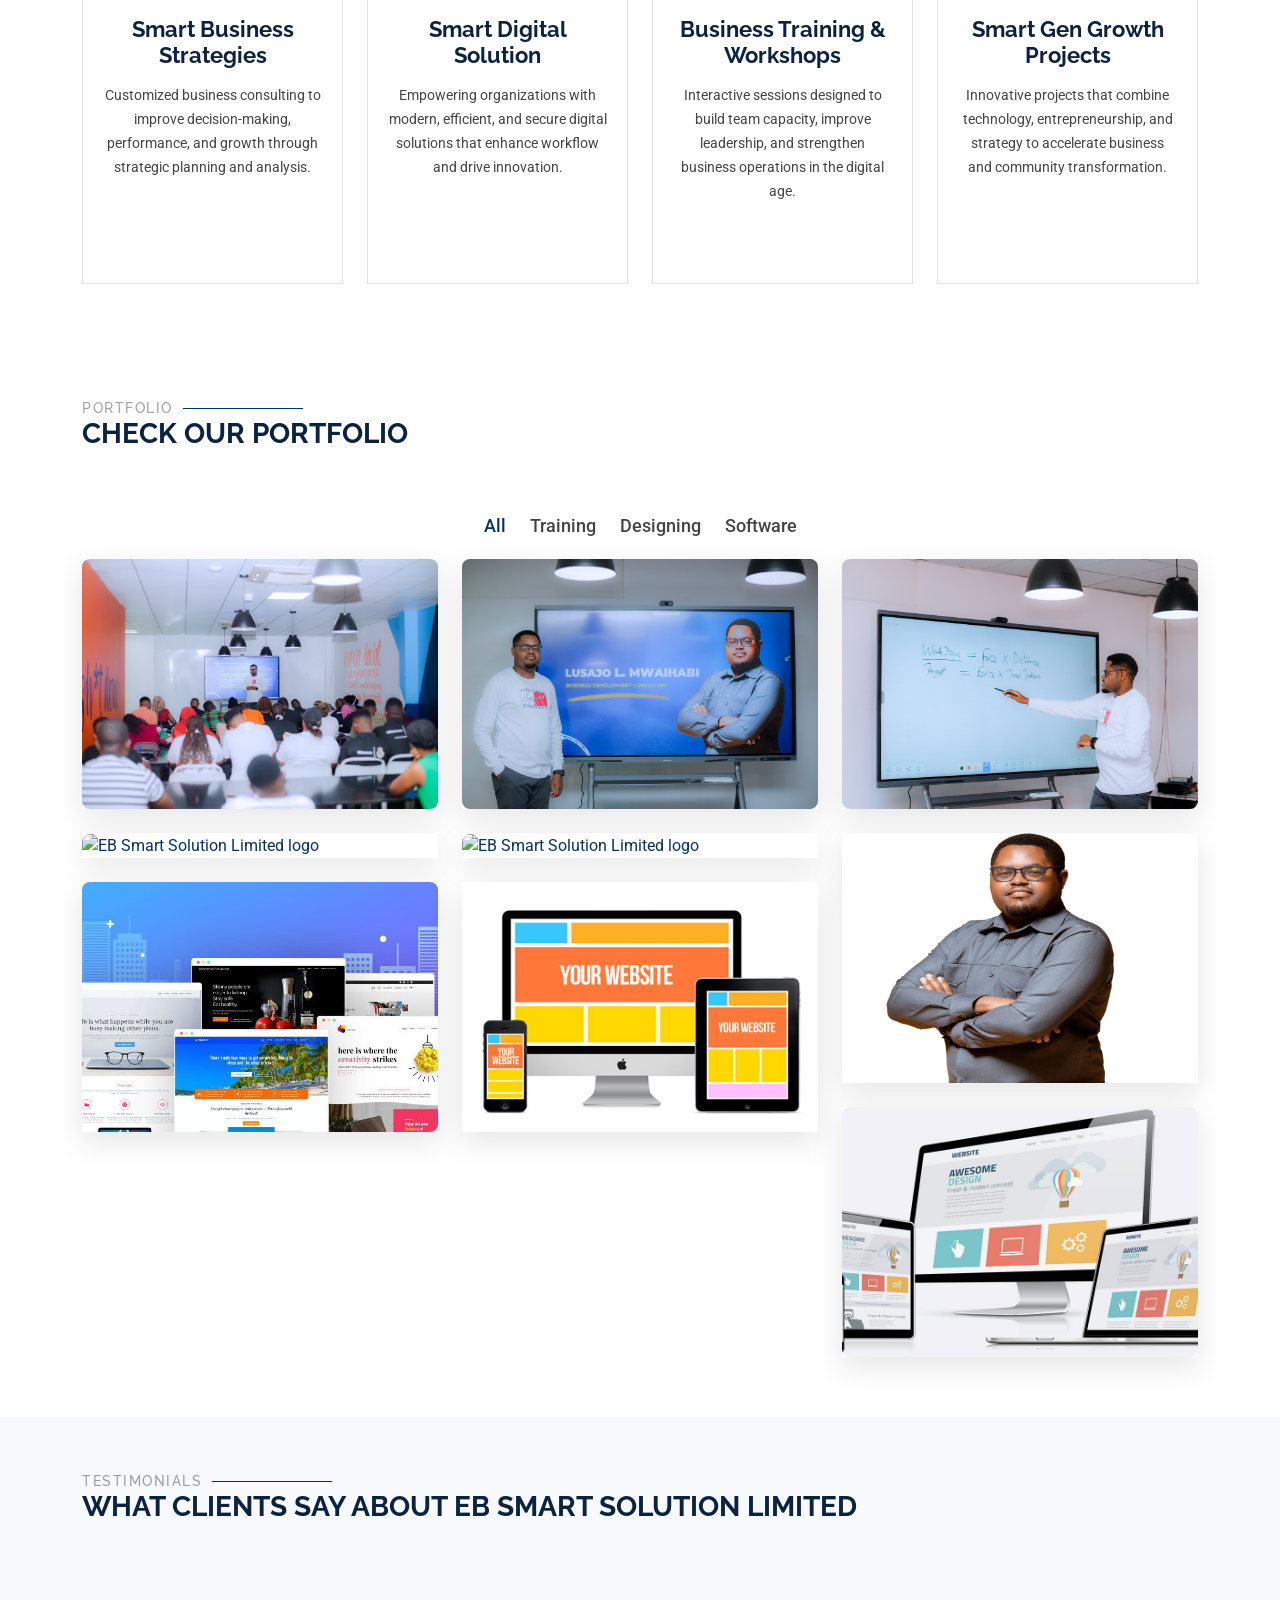
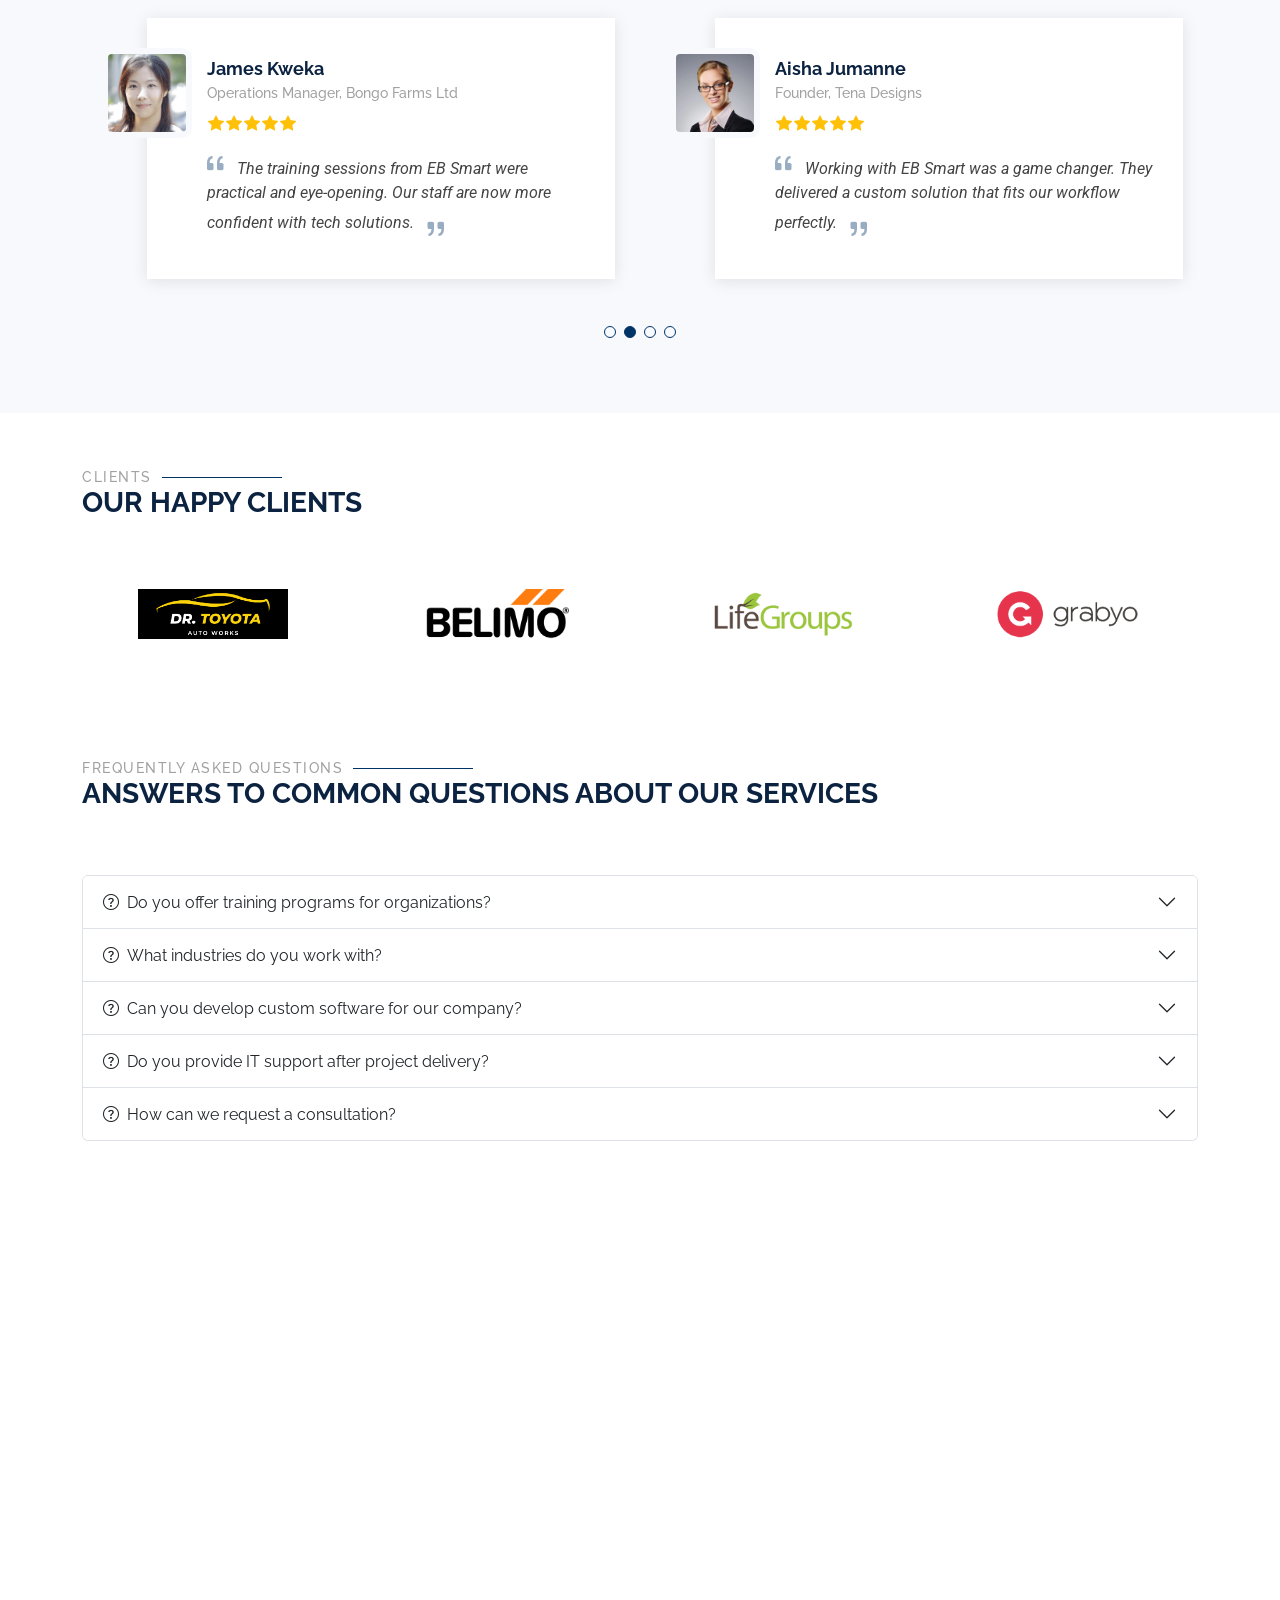
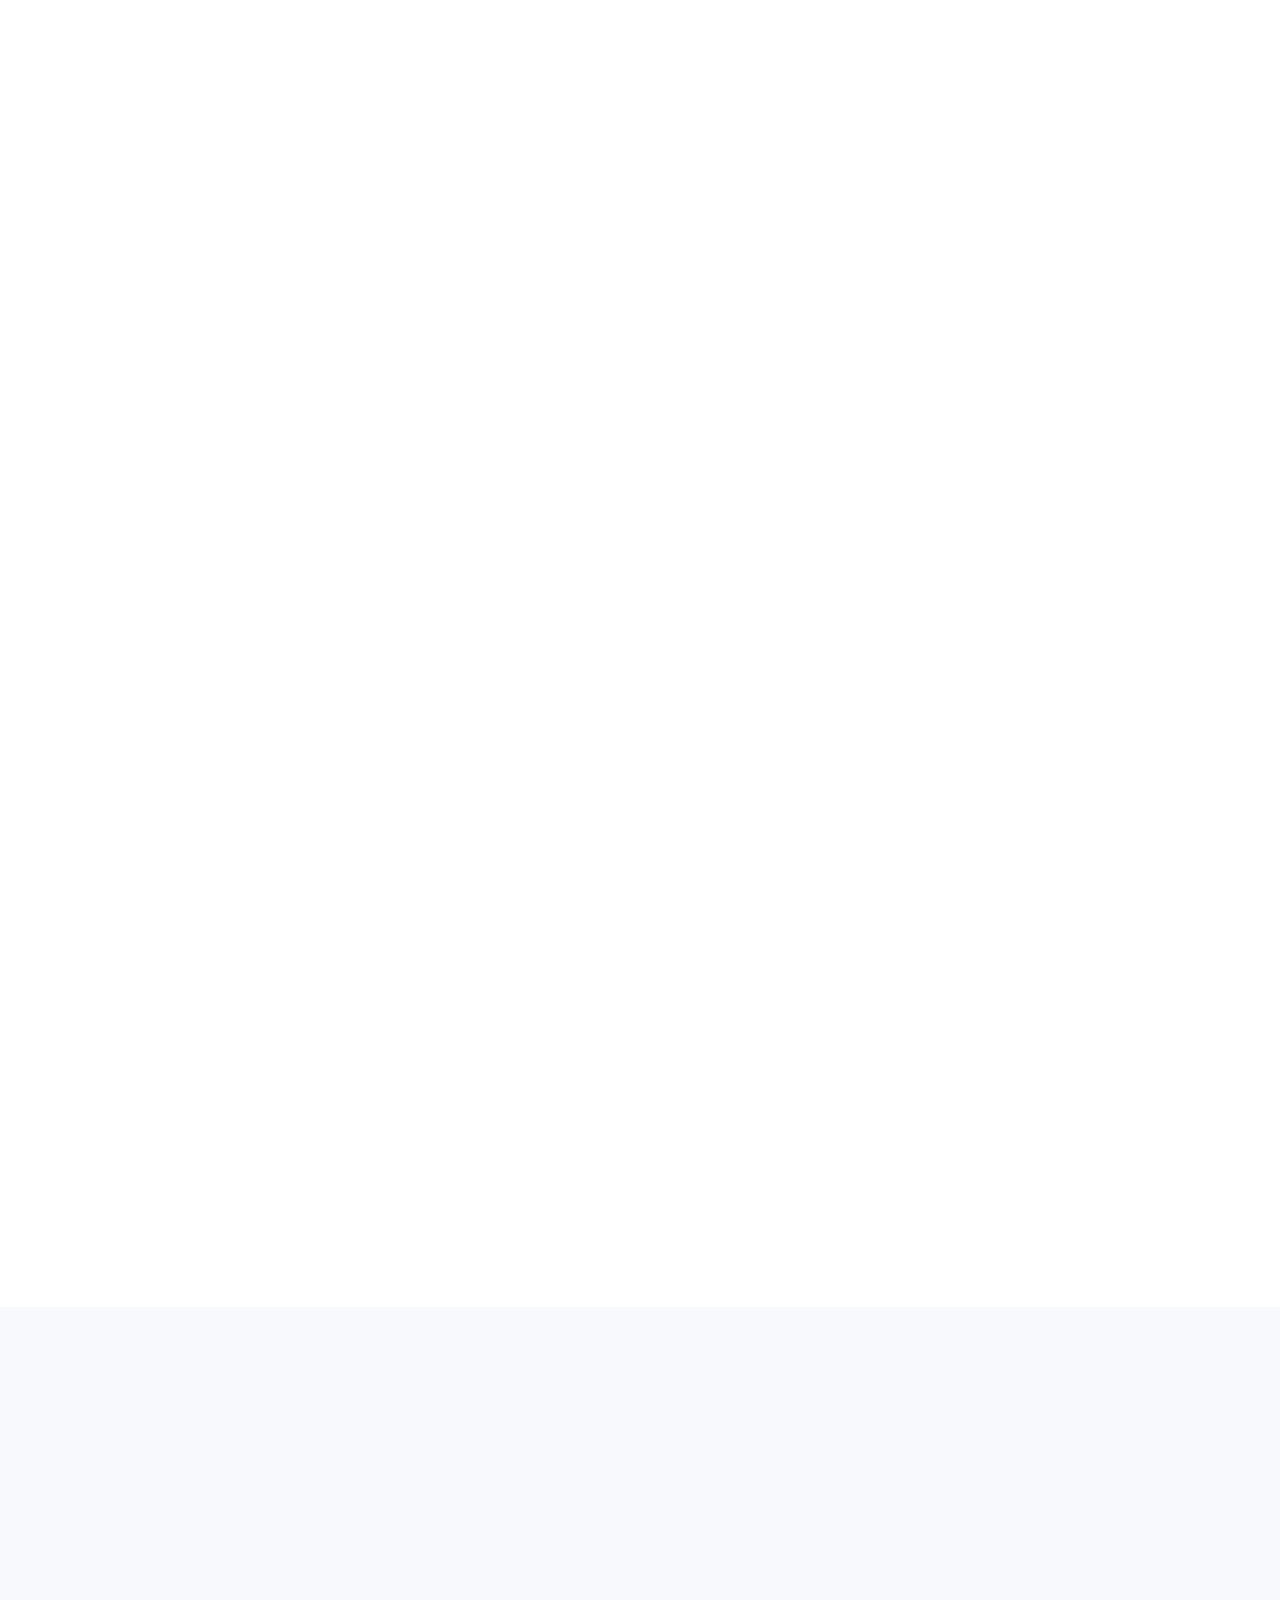
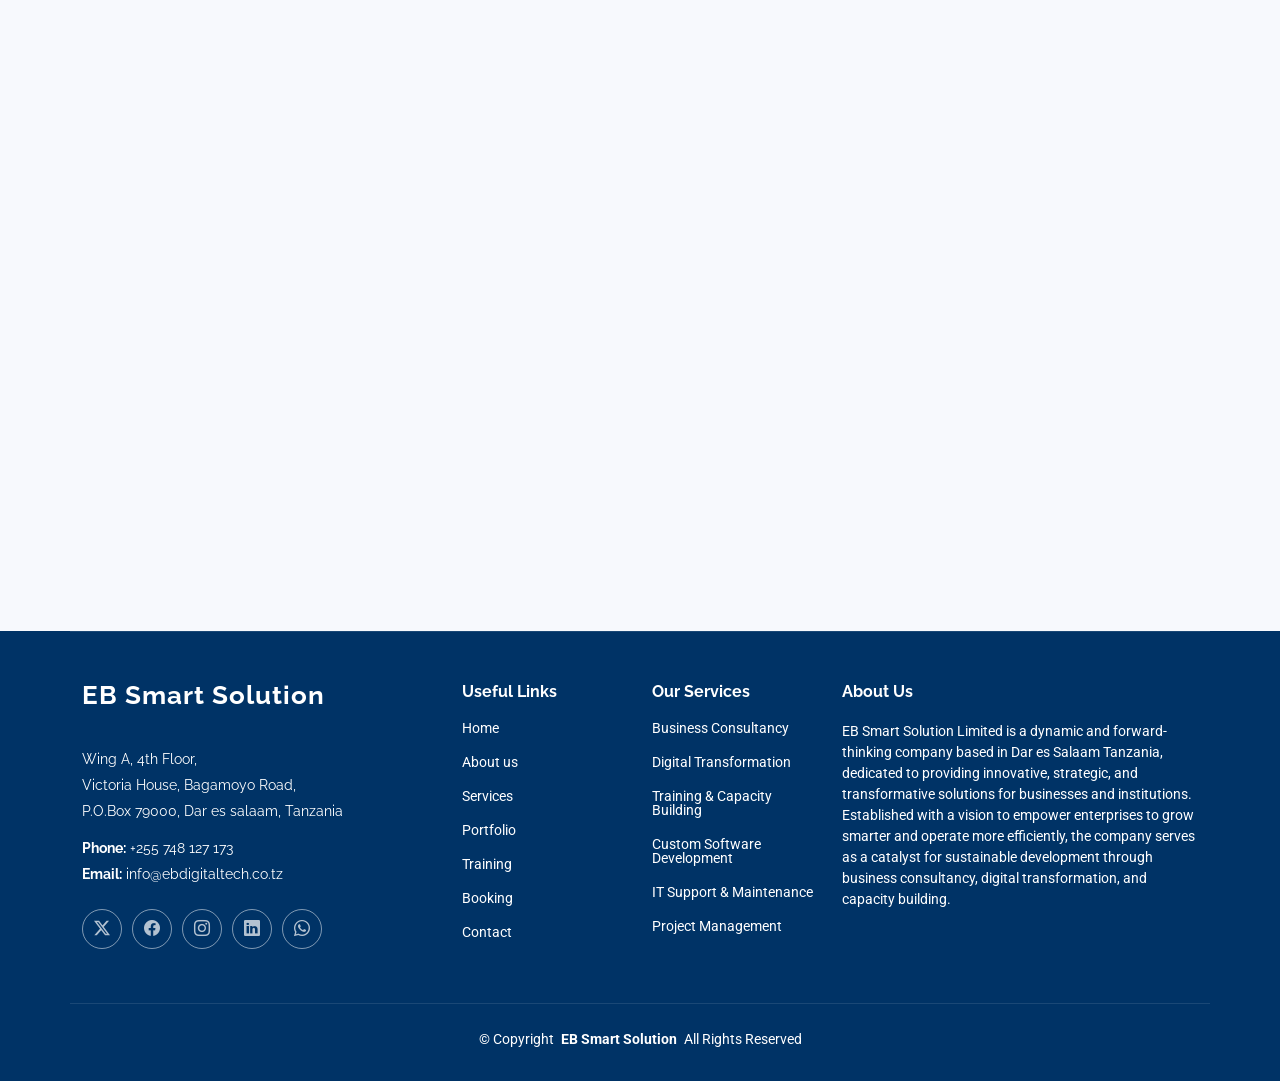
==== commit e0af24de: "another commit" ====
--- a/index.html
+++ b/index.html
@@ -40,6 +40,24 @@
 
   <!-- Main CSS File -->
   <link href="assets/css/main.css" rel="stylesheet">
+
+  <link rel="canonical" href="https://ebweb2.netlify.app/" />
+<script type="application/ld+json">
+{
+  "@context": "https://schema.org",
+  "@type": "Organization",
+  "name": "EB Smart Solution Limited",
+  "url": "https://ebweb2.netlify.app/",
+  "logo": "https://ebweb2.netlify.app/assets/img/logo.png",
+  "description": "Business consultancy, digital transformation, and capacity-building services in Tanzania.",
+  "contactPoint": {
+    "@type": "ContactPoint",
+    "email": "info@ebdigitaltech.co.tz",
+    "contactType": "customer support"
+  }
+}
+</script>
+
 </head>
 
 
@@ -193,39 +211,7 @@
 </section>
 <!-- /About Section -->
 
-  <!-- Partners Section -->
-<!-- <section id="partner" class="clients section"> -->
-
-  <!-- Section Title -->
-  <!-- <div class="container section-title" data-aos="fade-up">
-    <h2>Partners</h2>
-    <div><span>Our </span> <span class="description-title">Partners</span></div>
-  </div> -->
-  <!-- End Section Title -->
-
-  <!-- <div class="container" data-aos="fade-up" data-aos-delay="100">
-    <div class="row gy-4 justify-content-center align-items-center text-center">
-
-      <div class="col-lg-3 col-md-4 col-6">
-        <img loading="lazy" src="assets/img/clients/toyota.png" class="img-fluid" alt="Client 1">
-      </div>
-
-      <div class="col-lg-3 col-md-4 col-6">
-        <img loading="lazy" src="assets/img/clients/client-2.png" class="img-fluid" alt="Client 2">
-      </div>
-
-      <div class="col-lg-3 col-md-4 col-6">
-        <img loading="lazy" src="assets/img/clients/client-3.png" class="img-fluid" alt="Client 3">
-      </div>
-
-      <div class="col-lg-3 col-md-4 col-6">
-        <img loading="lazy" src="assets/img/clients/client-4.png" class="img-fluid" alt="Client 4">
-      </div>
-      
-    </div>
-  </div>
-
-</section> -->
+
 
     <!-- Services Section -->
 <section id="services" class="services section">
@@ -290,9 +276,6 @@
   </div>
 
 </section>
-
-
-
 <!-- /Services Section -->
 
     <!-- Portfolio Section -->
@@ -321,50 +304,35 @@
             <div class="col-lg-4 col-md-6 portfolio-item isotope-item filter-app">
               <div class="portfolio-content h-100">
                 <a href="assets/img/eb/eb2.jpg" data-gallery="portfolio-gallery-app" class="glightbox"><img loading="lazy" src="assets/img/eb/eb2.jpg" class="img-fluid" alt="EB Smart Solution Limited logo"></a>
-                <!-- <div class="portfolio-info">
-                  <h4><a href="portfolio-details.html" title="More Details">Training</a></h4>
-                  <p>Lorem ipsum, dolor sit amet consectetur</p>
-                </div> -->
+               
               </div>
             </div><!-- End Portfolio Item -->
 
             <div class="col-lg-4 col-md-6 portfolio-item isotope-item filter-app">
               <div class="portfolio-content h-100">
                 <a href="assets/img/eb/eb1.jpg" data-gallery="portfolio-gallery-app" class="glightbox"><img loading="lazy" src="assets/img/eb/eb1.jpg" class="img-fluid" alt="EB Smart Solution Limited logo"></a>
-                <!-- <div class="portfolio-info">
-                  <h4><a href="portfolio-details.html" title="More Details">Product 1</a></h4>
-                  <p>Lorem ipsum, dolor sit amet consectetur</p>
-                </div> -->
+               
               </div>
             </div><!-- End Portfolio Item -->
 
             <div class="col-lg-4 col-md-6 portfolio-item isotope-item filter-app">
               <div class="portfolio-content h-100">
                 <a href="assets/img/eb/eb4.jpg" data-gallery="portfolio-gallery-app" class="glightbox"><img loading="lazy" src="assets/img/eb/eb4.jpg" class="img-fluid" alt="EB Smart Solution Limited logo"></a>
-                <!-- <div class="portfolio-info">
-                  <h4><a href="portfolio-details.html" title="More Details">Branding 1</a></h4>
-                  <p>Lorem ipsum, dolor sit amet consectetur</p>
-                </div> -->
+              
               </div>
             </div><!-- End Portfolio Item -->
 
             <div class="col-lg-4 col-md-6 portfolio-item isotope-item filter-product">
               <div class="portfolio-content h-100">
                 <a href="assets/img/eb/eb8.png" data-gallery="portfolio-gallery-app" class="glightbox"><img loading="lazy" src="assets/img/eb/eb8.png" class="img-fluid" alt="EB Smart Solution Limited logo"></a>
-                <!-- <div class="portfolio-info">
-                  <h4><a href="portfolio-details.html" title="More Details">Books 1</a></h4>
-                  <p>Lorem ipsum, dolor sit amet consectetur</p>
-                </div> -->
+                
               </div>
             </div><!-- End Portfolio Item -->
 
             <div class="col-lg-4 col-md-6 portfolio-item isotope-item filter-product">
               <div class="portfolio-content h-100">
                 <a href="assets/img/eb/eb9.png" data-gallery="portfolio-gallery-app" class="glightbox"><img loading="lazy" src="assets/img/eb/eb9.png" class="img-fluid" alt="EB Smart Solution Limited logo"></a>
-                <!-- <div class="portfolio-info">
-                  <h4><a href="portfolio-details.html" title="More Details">App 2</a></h4>
-                  <p>Lorem ipsum, dolor sit amet consectetur</p>
-                </div> -->
+           
               </div>
             </div>
             <!-- End Portfolio Item -->
@@ -372,10 +340,7 @@
                         <div class="col-lg-4 col-md-6 portfolio-item isotope-item filter-product">
               <div class="portfolio-content h-100">
                 <a href="assets/img/eb/eb14.png" data-gallery="portfolio-gallery-app" class="glightbox"><img loading="lazy" src="assets/img/eb/eb14.png" class="img-fluid" alt="EB Smart Solution Limited logo"></a>
-                <!-- <div class="portfolio-info">
-                  <h4><a href="portfolio-details.html" title="More Details">App 2</a></h4>
-                  <p>Lorem ipsum, dolor sit amet consectetur</p>
-                </div> -->
+              
               </div>
             </div>
             <!-- End Portfolio Item -->
@@ -383,20 +348,14 @@
             <div class="col-lg-4 col-md-6 portfolio-item isotope-item filter-branding">
               <div class="portfolio-content h-100">
                 <a href="assets/img/eb/eb18.jpg" data-gallery="portfolio-gallery-app" class="glightbox"><img loading="lazy" src="assets/img/eb/eb18.jpg" class="img-fluid" alt="EB Smart Solution Limited logo"></a>
-                <!-- <div class="portfolio-info">
-                  <h4><a href="portfolio-details.html" title="More Details">Product 2</a></h4>
-                  <p>Lorem ipsum, dolor sit amet consectetur</p>
-                </div> -->
+              
               </div>
             </div><!-- End Portfolio Item -->
 
             <div class="col-lg-4 col-md-6 portfolio-item isotope-item filter-branding">
               <div class="portfolio-content h-100">
                 <a href="assets/img/eb/eb19.jpg" data-gallery="portfolio-gallery-app" class="glightbox"><img loading="lazy" src="assets/img/eb/eb19.jpg" class="img-fluid" alt="EB Smart Solution Limited logo"></a>
-                <!-- <div class="portfolio-info">
-                  <h4><a href="portfolio-details.html" title="More Details">Branding 2</a></h4>
-                  <p>Lorem ipsum, dolor sit amet consectetur</p>
-                </div> -->
+          
               </div>
             </div><!-- End Portfolio Item -->
 
@@ -405,10 +364,7 @@
             <div class="col-lg-4 col-md-6 portfolio-item isotope-item filter-branding">
               <div class="portfolio-content h-100">
                 <a href="assets/img/eb/eb20.jpg" data-gallery="portfolio-gallery-app" class="glightbox"><img loading="lazy" src="assets/img/eb/eb20.jpg" class="img-fluid" alt="EB Smart Solution Limited logo"></a>
-                <!-- <div class="portfolio-info">
-                  <h4><a href="portfolio-details.html" title="More Details">Product 3</a></h4>
-                  <p>Lorem ipsum, dolor sit amet consectetur</p>
-                </div> -->
+                
               </div>
             </div><!-- End Portfolio Item -->
 
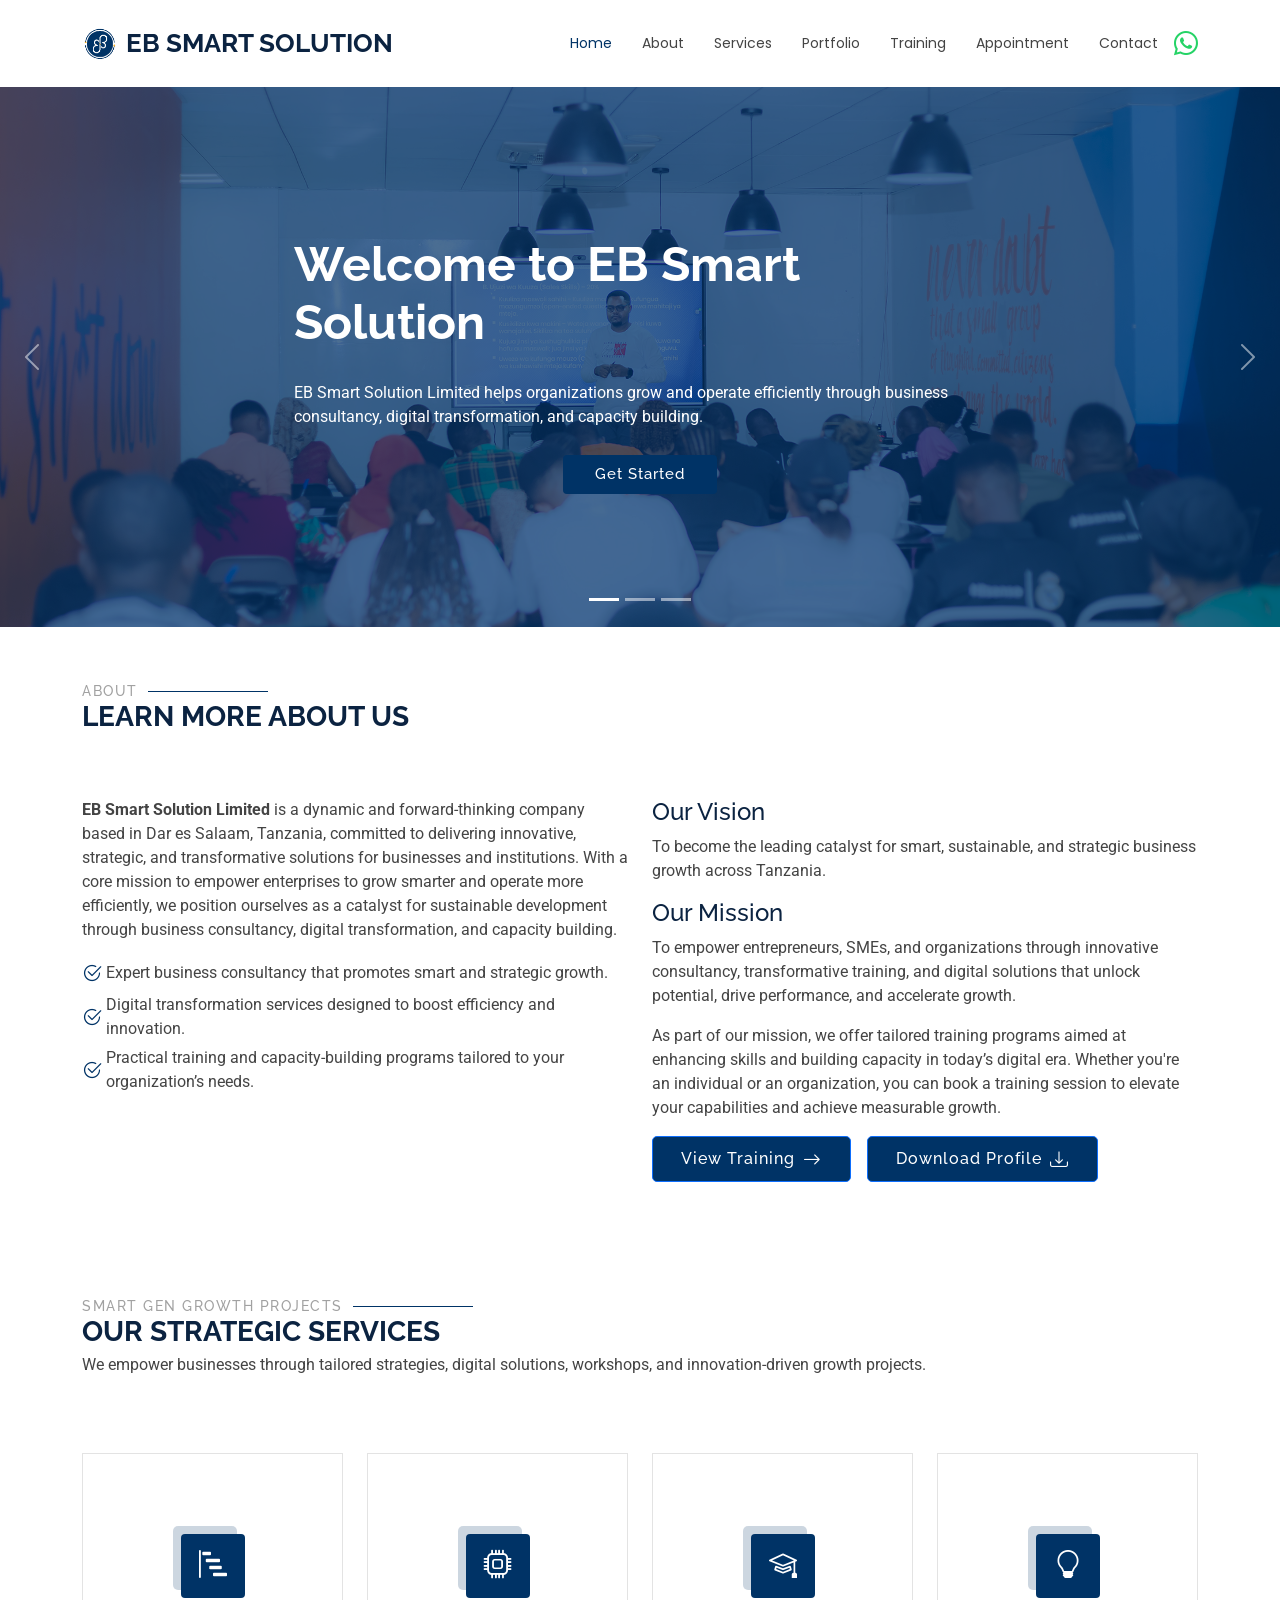
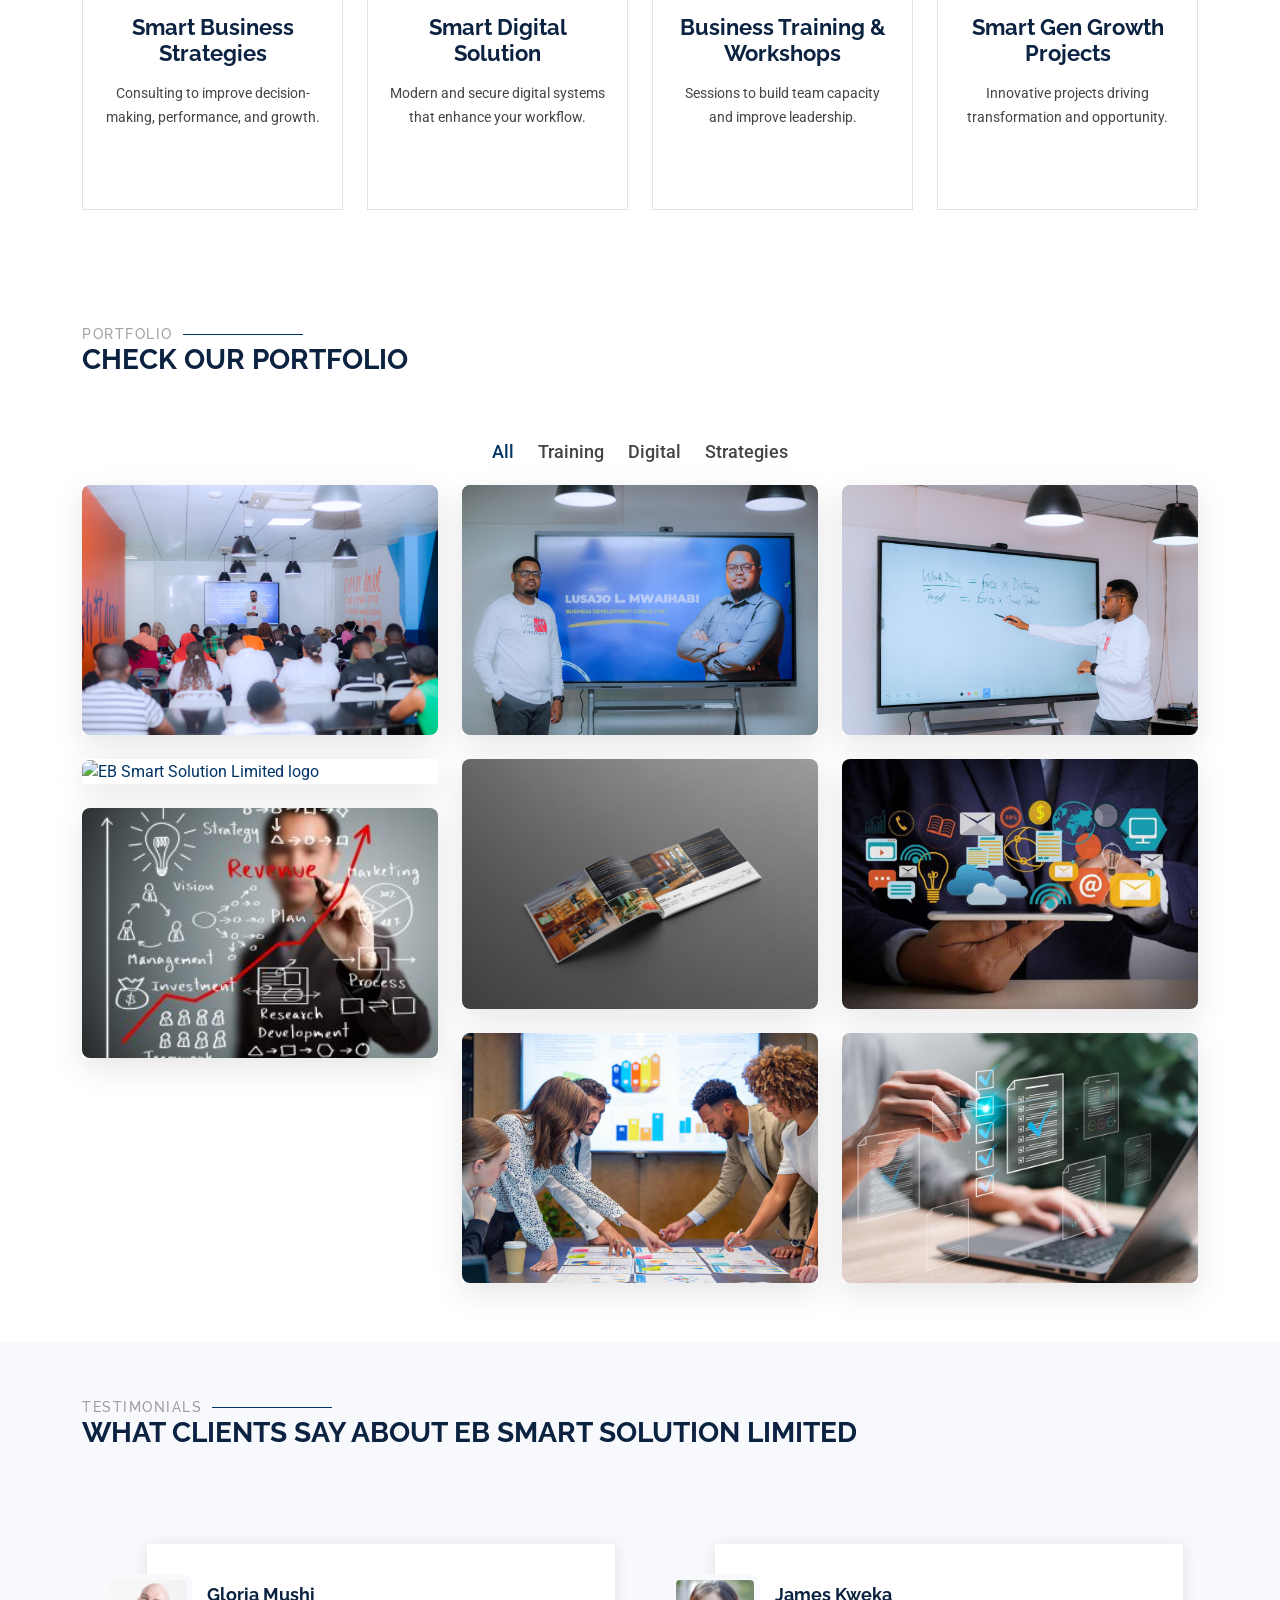
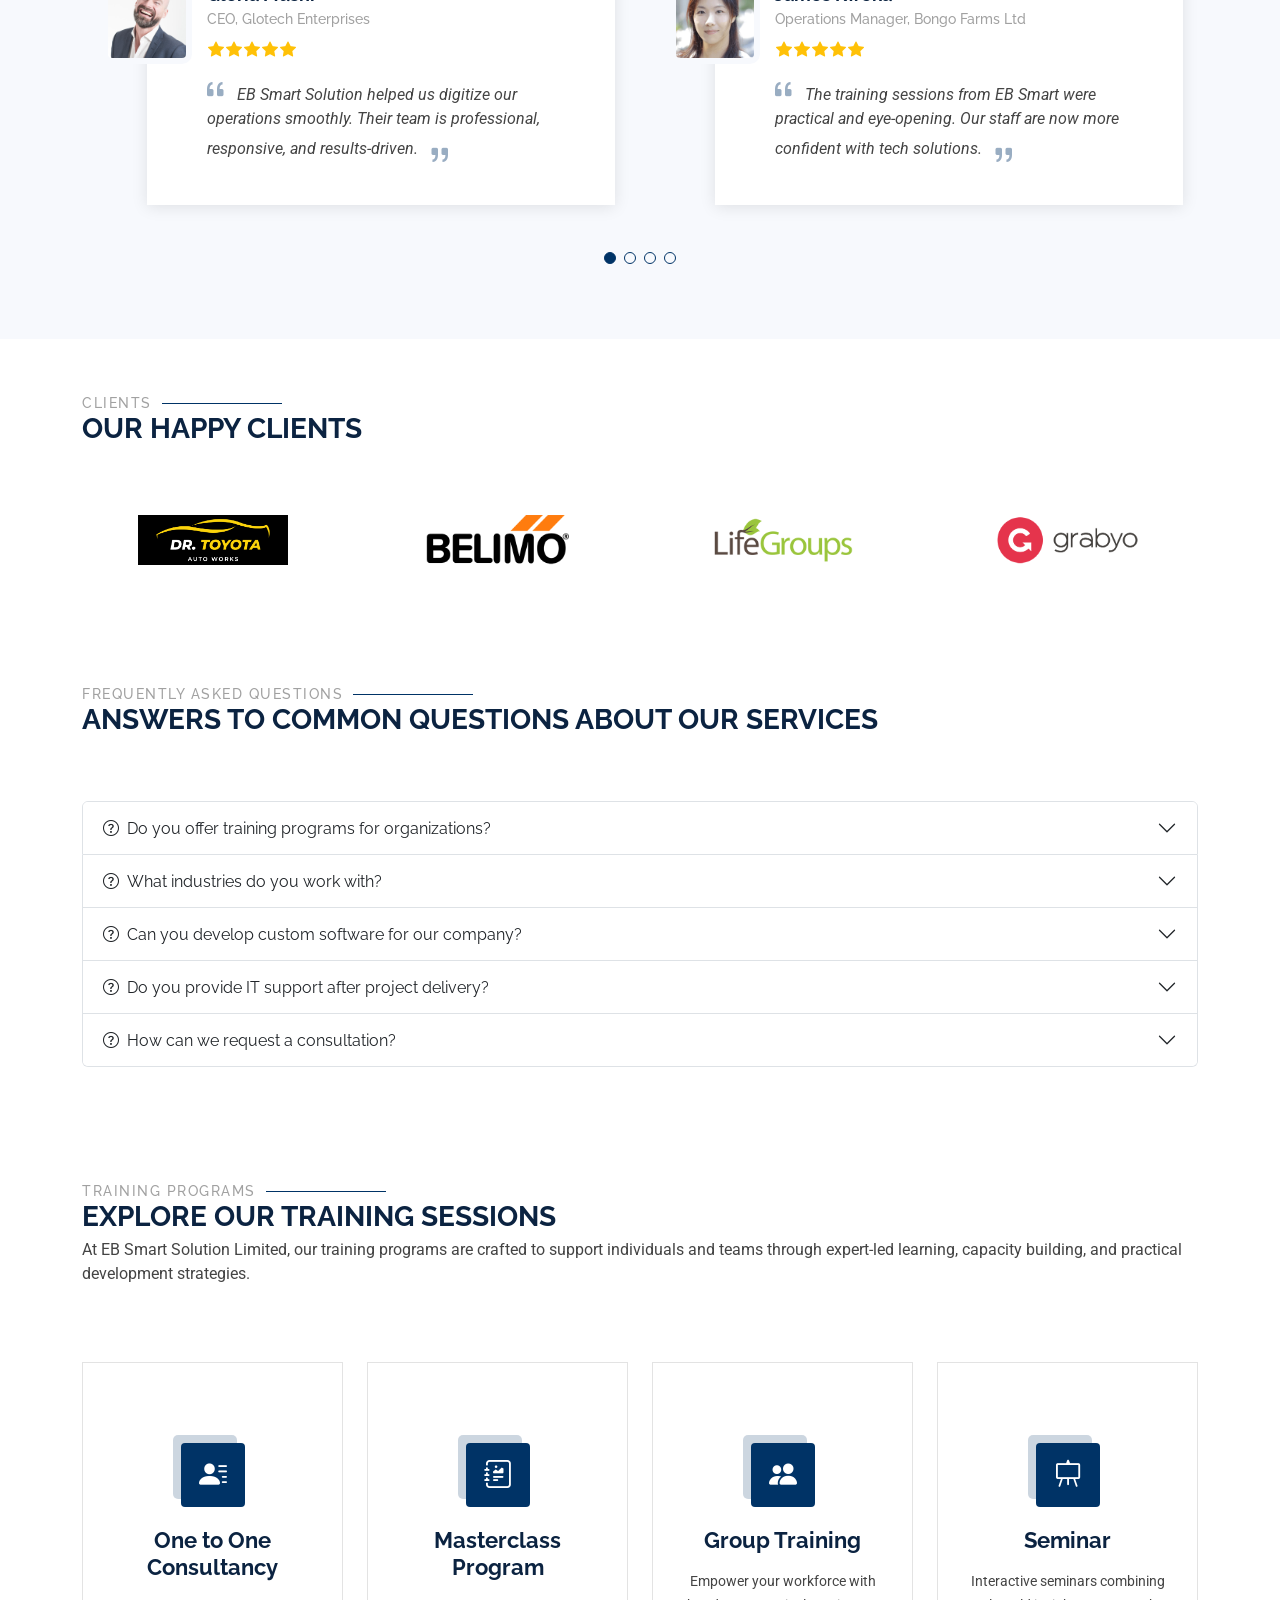
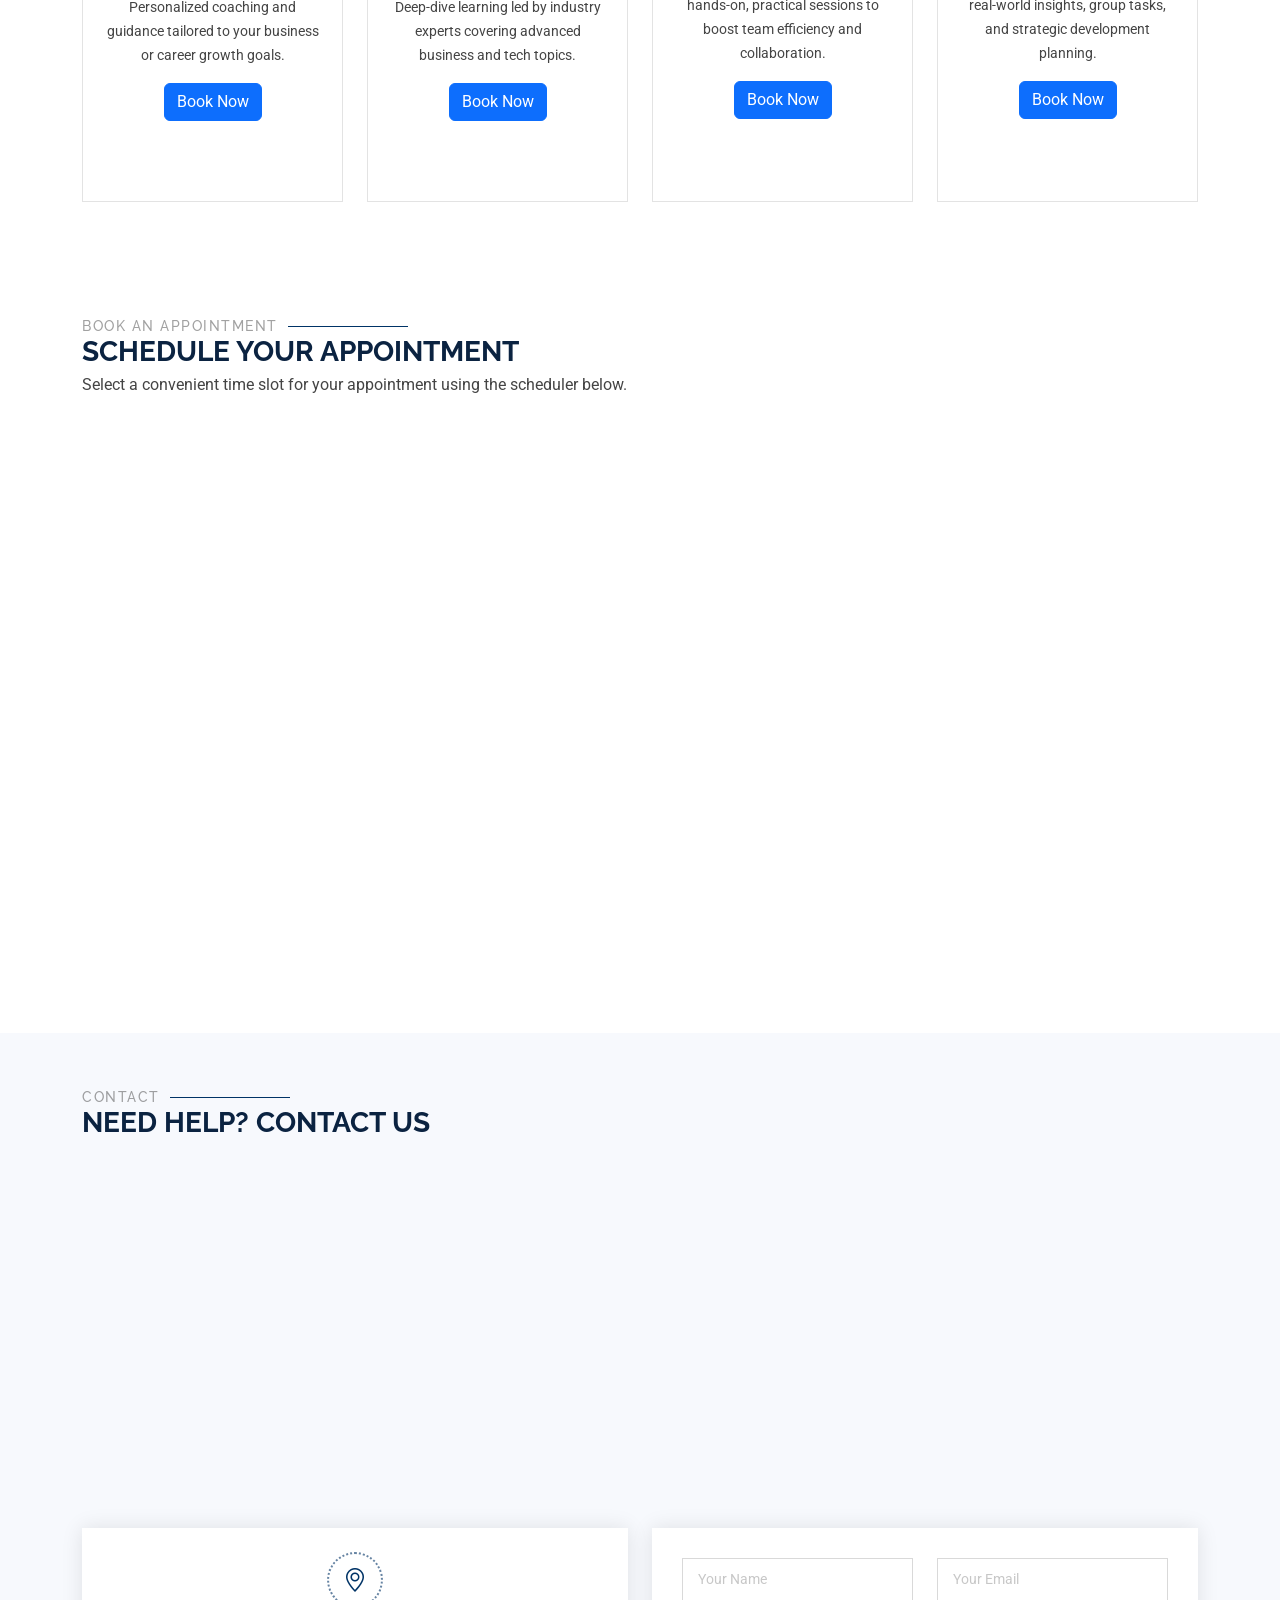
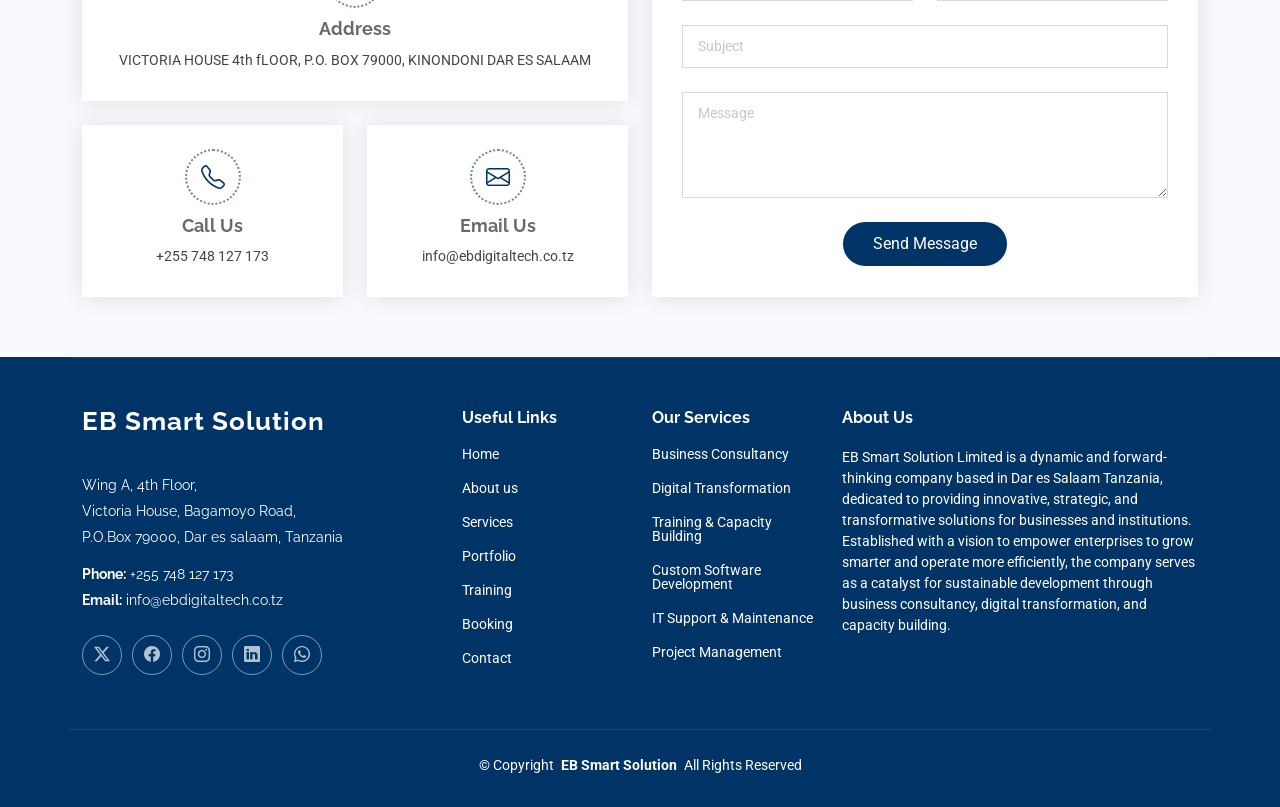
==== commit 7c0b5309: "another commit" ====
--- a/index.html
+++ b/index.html
@@ -124,7 +124,7 @@
         </div><!-- End Carousel Item -->
 
         <div class="carousel-item">
-          <img loading="lazy" src="assets/img/eb/eb6.jpg" alt="EB Smart Solution Limited logo">
+          <img loading="lazy" src="assets/img/eb/eb36.jpg" alt="EB Smart Solution Limited logo">
           <div class="carousel-container">
             <h2>Our Mission</h2>
             <p>To empower entrepreneurs, SMEs, and organizations through innovative consultancy,
@@ -201,7 +201,17 @@
           As part of our mission, we offer tailored training programs aimed at enhancing skills and building capacity in today’s digital era. Whether you're an individual or an organization, you can book a training session to elevate your capabilities and achieve measurable growth.
         </p>
 
-        <a href="#training-sessions" class="read-more"><span>View Training</span><i class="bi bi-arrow-right"></i></a>
+        <div class="d-flex flex-wrap gap-3 mt-3">
+  <a href="#training-sessions" class="read-more btn btn-primary d-inline-flex align-items-center">
+    <span>View Training</span>
+    <i class="bi bi-arrow-right ms-2"></i>
+  </a>
+
+  <a href="assets/docs/EB_Profile.pdf" download class="read-more btn btn-outline-primary d-inline-flex align-items-center">
+    <span>Download Profile</span>
+    <i class="bi bi-download ms-2"></i>
+  </a>
+</div>
       </div>
 
     </div>
@@ -215,67 +225,81 @@
 
     <!-- Services Section -->
 <section id="services" class="services section">
-
-  <!-- Section Title -->
   <div class="container section-title" data-aos="fade-up">
     <h2>Smart Gen Growth Projects</h2>
     <div><span>Our Strategic</span> <span class="description-title">Services</span></div>
-    <p>We empower businesses through tailored strategies, cutting-edge digital solutions, capacity-building workshops, and innovation-driven growth projects.</p>
-  </div><!-- End Section Title -->
+    <p>We empower businesses through tailored strategies, digital solutions, workshops, and innovation-driven growth projects.</p>
+  </div>
 
   <div class="container">
-
     <div class="row gy-4">
 
-      <!-- Service 1: Smart Business Strategies -->
+      <!-- Service 1 -->
       <div class="col-lg-3 col-md-6" data-aos="fade-up" data-aos-delay="100">
-        <div class="service-item position-relative">
-          <div class="icon">
+        <div class="service-item  position-relative">
+          <div class="icon mb-3 text-primary" style="font-size: 2.5rem;">
             <i class="bi bi-bar-chart-steps"></i>
           </div>
           <h3>Smart Business Strategies</h3>
-          <p>Customized business consulting to improve decision-making, performance, and growth through strategic planning and analysis.</p>
-        </div>
-      </div><!-- End Service Item -->
-
-      <!-- Service 2: Smart Digital Solution -->
+          <p>Consulting to improve decision-making, performance, and growth.</p>
+          <a href="service-details.html?service=strategy" class="stretched-link">
+                       
+
+          </a>
+        </div>
+      </div>
+
+      <!-- Service 2 -->
       <div class="col-lg-3 col-md-6" data-aos="fade-up" data-aos-delay="200">
-        <div class="service-item position-relative">
-          <div class="icon">
+        <div class="service-item service-item  position-relative">
+          <div class="icon mb-3 text-primary" style="font-size: 2.5rem;">
             <i class="bi bi-cpu"></i>
           </div>
           <h3>Smart Digital Solution</h3>
-          <p>Empowering organizations with modern, efficient, and secure digital solutions that enhance workflow and drive innovation.</p>
-        </div>
-      </div><!-- End Service Item -->
-
-      <!-- Service 3: Business Training & Workshops -->
+          <p>Modern and secure digital systems that enhance your workflow.</p>
+          <a href="service-details.html?service=digital" class="stretched-link">
+                       
+
+          </a>
+        </div>
+      </div>
+
+      <!-- Service 3 -->
       <div class="col-lg-3 col-md-6" data-aos="fade-up" data-aos-delay="300">
-        <div class="service-item position-relative">
-          <div class="icon">
+        <div class="service-item service-item  position-relative">
+          <div class="icon mb-3 text-primary" style="font-size: 2.5rem;">
             <i class="bi bi-mortarboard"></i>
           </div>
           <h3>Business Training & Workshops</h3>
-          <p>Interactive sessions designed to build team capacity, improve leadership, and strengthen business operations in the digital age.</p>
-        </div>
-      </div><!-- End Service Item -->
-
-      <!-- Service 4: Smart Gen Growth Projects -->
+          <p>Sessions to build team capacity and improve leadership.</p>
+          <a href="service-details.html?service=training" class="stretched-link">
+                          
+
+       
+          </a>
+        
+        </div>
+      </div>
+
+      <!-- Service 4 -->
       <div class="col-lg-3 col-md-6" data-aos="fade-up" data-aos-delay="400">
-        <div class="service-item position-relative">
-          <div class="icon">
+        <div class="service-item service-item  position-relative">
+          <div class="icon mb-3 text-primary" style="font-size: 2.5rem;">
             <i class="bi bi-lightbulb"></i>
           </div>
           <h3>Smart Gen Growth Projects</h3>
-          <p>Innovative projects that combine technology, entrepreneurship, and strategy to accelerate business and community transformation.</p>
-        </div>
-      </div><!-- End Service Item -->
-
-    </div>
-
-  </div>
-
+          <p>Innovative projects driving transformation and opportunity.</p>
+          <a href="service-details.html?service=growth" class="stretched-link">
+            
+
+          </a>
+        </div>
+      </div>
+
+    </div>
+  </div>
 </section>
+
 <!-- /Services Section -->
 
     <!-- Portfolio Section -->
@@ -294,8 +318,9 @@
           <ul class="portfolio-filters isotope-filters" data-aos="fade-up" data-aos-delay="100">
             <li data-filter="*" class="filter-active">All</li>
             <li data-filter=".filter-app">Training</li>
-            <li data-filter=".filter-product">Designing</li>
-            <li data-filter=".filter-branding">Software</li>
+            <li data-filter=".filter-product">Digital</li>
+            <li data-filter=".filter-branding">Strategies</li>
+            
             <!-- <li data-filter=".filter-books">Books</li> -->
           </ul><!-- End Portfolio Filters -->
 
@@ -304,43 +329,45 @@
             <div class="col-lg-4 col-md-6 portfolio-item isotope-item filter-app">
               <div class="portfolio-content h-100">
                 <a href="assets/img/eb/eb2.jpg" data-gallery="portfolio-gallery-app" class="glightbox"><img loading="lazy" src="assets/img/eb/eb2.jpg" class="img-fluid" alt="EB Smart Solution Limited logo"></a>
-               
+
+                
               </div>
             </div><!-- End Portfolio Item -->
 
             <div class="col-lg-4 col-md-6 portfolio-item isotope-item filter-app">
               <div class="portfolio-content h-100">
                 <a href="assets/img/eb/eb1.jpg" data-gallery="portfolio-gallery-app" class="glightbox"><img loading="lazy" src="assets/img/eb/eb1.jpg" class="img-fluid" alt="EB Smart Solution Limited logo"></a>
-               
+
+                
               </div>
             </div><!-- End Portfolio Item -->
 
             <div class="col-lg-4 col-md-6 portfolio-item isotope-item filter-app">
               <div class="portfolio-content h-100">
                 <a href="assets/img/eb/eb4.jpg" data-gallery="portfolio-gallery-app" class="glightbox"><img loading="lazy" src="assets/img/eb/eb4.jpg" class="img-fluid" alt="EB Smart Solution Limited logo"></a>
-              
+        
               </div>
             </div><!-- End Portfolio Item -->
 
             <div class="col-lg-4 col-md-6 portfolio-item isotope-item filter-product">
               <div class="portfolio-content h-100">
                 <a href="assets/img/eb/eb8.png" data-gallery="portfolio-gallery-app" class="glightbox"><img loading="lazy" src="assets/img/eb/eb8.png" class="img-fluid" alt="EB Smart Solution Limited logo"></a>
-                
+             
               </div>
             </div><!-- End Portfolio Item -->
 
             <div class="col-lg-4 col-md-6 portfolio-item isotope-item filter-product">
               <div class="portfolio-content h-100">
-                <a href="assets/img/eb/eb9.png" data-gallery="portfolio-gallery-app" class="glightbox"><img loading="lazy" src="assets/img/eb/eb9.png" class="img-fluid" alt="EB Smart Solution Limited logo"></a>
-           
+                <a href="assets/img/eb/eb7.jpg" data-gallery="portfolio-gallery-app" class="glightbox"><img loading="lazy" src="assets/img/eb/eb7.jpg" class="img-fluid" alt="EB Smart Solution Limited logo"></a>
+         
               </div>
             </div>
             <!-- End Portfolio Item -->
 
                         <div class="col-lg-4 col-md-6 portfolio-item isotope-item filter-product">
               <div class="portfolio-content h-100">
-                <a href="assets/img/eb/eb14.png" data-gallery="portfolio-gallery-app" class="glightbox"><img loading="lazy" src="assets/img/eb/eb14.png" class="img-fluid" alt="EB Smart Solution Limited logo"></a>
-              
+                <a href="assets/img/eb/digital1.jpg" data-gallery="portfolio-gallery-app" class="glightbox"><img loading="lazy" src="assets/img/eb/digital1.jpg" class="img-fluid" alt="EB Smart Solution Limited logo"></a>
+         
               </div>
             </div>
             <!-- End Portfolio Item -->
@@ -348,14 +375,14 @@
             <div class="col-lg-4 col-md-6 portfolio-item isotope-item filter-branding">
               <div class="portfolio-content h-100">
                 <a href="assets/img/eb/eb18.jpg" data-gallery="portfolio-gallery-app" class="glightbox"><img loading="lazy" src="assets/img/eb/eb18.jpg" class="img-fluid" alt="EB Smart Solution Limited logo"></a>
-              
+               
               </div>
             </div><!-- End Portfolio Item -->
 
             <div class="col-lg-4 col-md-6 portfolio-item isotope-item filter-branding">
               <div class="portfolio-content h-100">
                 <a href="assets/img/eb/eb19.jpg" data-gallery="portfolio-gallery-app" class="glightbox"><img loading="lazy" src="assets/img/eb/eb19.jpg" class="img-fluid" alt="EB Smart Solution Limited logo"></a>
-          
+              
               </div>
             </div><!-- End Portfolio Item -->
 
@@ -364,7 +391,7 @@
             <div class="col-lg-4 col-md-6 portfolio-item isotope-item filter-branding">
               <div class="portfolio-content h-100">
                 <a href="assets/img/eb/eb20.jpg" data-gallery="portfolio-gallery-app" class="glightbox"><img loading="lazy" src="assets/img/eb/eb20.jpg" class="img-fluid" alt="EB Smart Solution Limited logo"></a>
-                
+            
               </div>
             </div><!-- End Portfolio Item -->
 
@@ -669,7 +696,7 @@
             <i class="bi bi-people-fill"></i>
           </div>
           <a href="#appointment" class="stretched-link">
-            <h3>Team Training</h3>
+            <h3>Group Training</h3>
           </a>
           <p>Empower your workforce with hands-on, practical sessions to boost team efficiency and collaboration.</p>
           <a href="#appointment" class="btn btn-primary mt-3">Book Now</a>
@@ -683,7 +710,7 @@
             <i class="bi bi-easel"></i>
           </div>
           <a href="#appointment" class="stretched-link">
-            <h3>Workshop Seminar</h3>
+            <h3> Seminar</h3>
           </a>
           <p>Interactive seminars combining real-world insights, group tasks, and strategic development planning.</p>
           <a href="#appointment" class="btn btn-primary mt-3">Book Now</a>
@@ -702,22 +729,22 @@
 
   <!-- Section Title -->
   <div class="container section-title" data-aos="fade-up">
-<h2>Book an Appointment</h2> 
-<div><span>Schedule Your</span> <span class="description-title">Appointment</span></div>
-<p>Select a convenient time slot for your appointment using the scheduler below.</p>
-
+    <h2>Book an Appointment</h2> 
+    <div><span>Schedule Your</span> <span class="description-title">Appointment</span></div>
+    <p>Select a convenient time slot for your appointment using the scheduler below.</p>
   </div><!-- End Section Title -->
 
   <div class="container" data-aos="fade-up" data-aos-delay="100">
-    <div style="min-width: 320px; height: 700px;">
+    <div style="min-width: 320px; height: 500px;"> <!-- Reduced height -->
       <div class="calendly-inline-widget" 
            data-url="https://calendly.com/magilazmediatz/one-on-one-consultancy" 
-           style="min-width: 320px; height: 700px;">
+           style="min-width: 320px; height: 500px;"> <!-- Reduced height -->
       </div>
     </div>
   </div>
 
 </section>
+
 
     <!-- Contact Section -->
     <section id="contact" class="contact section light-background">
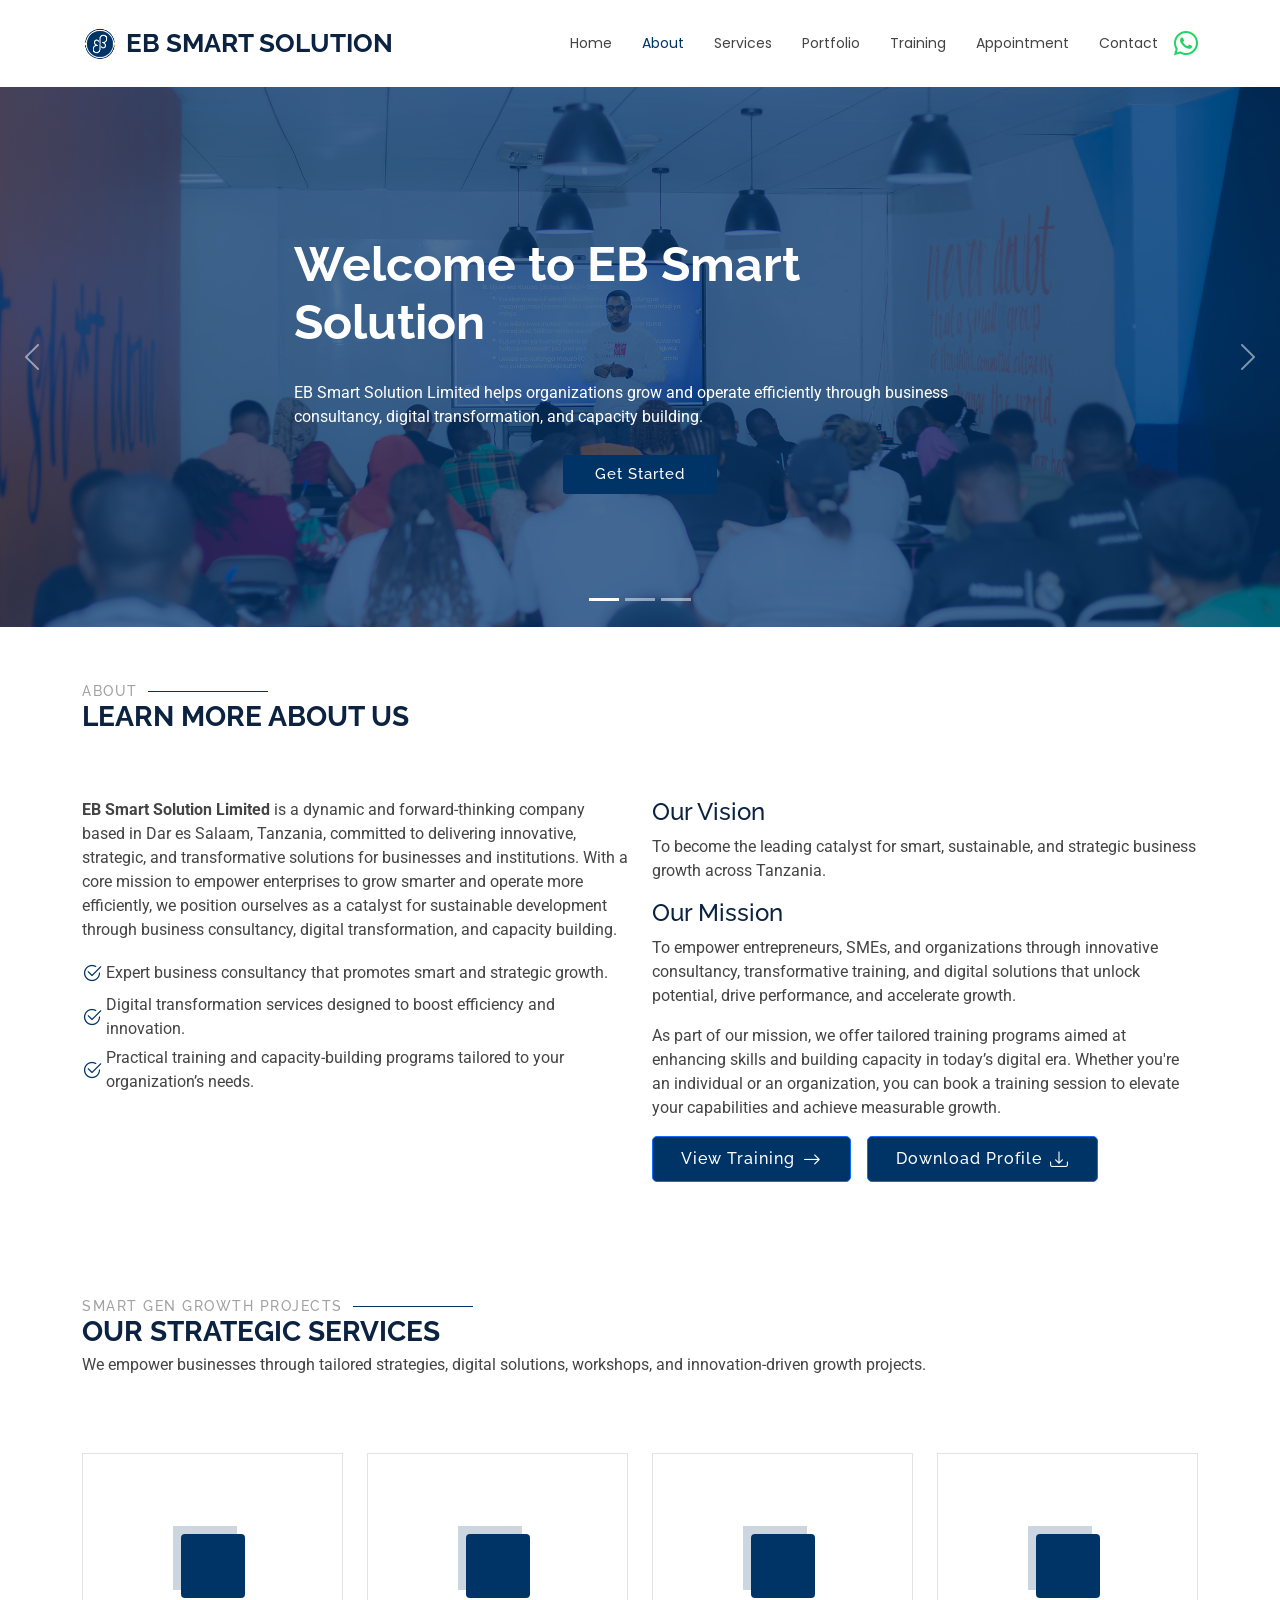
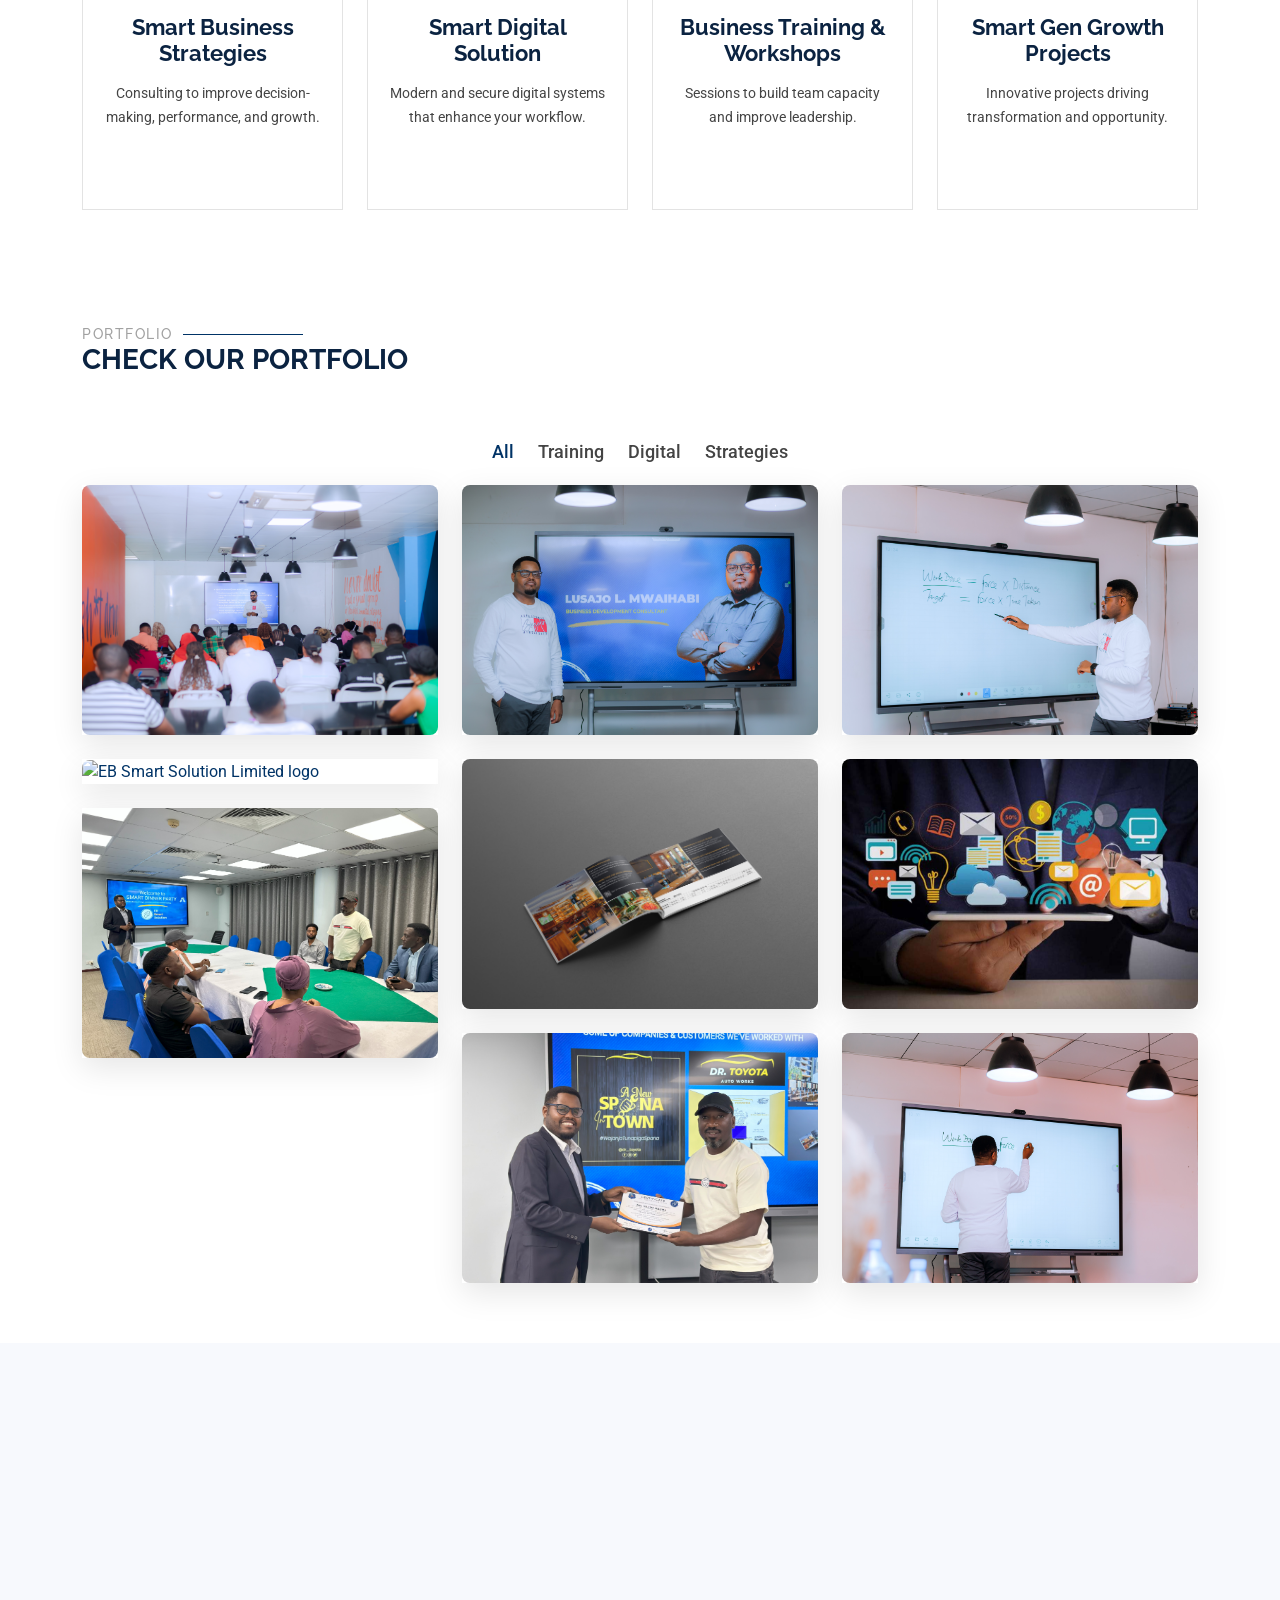
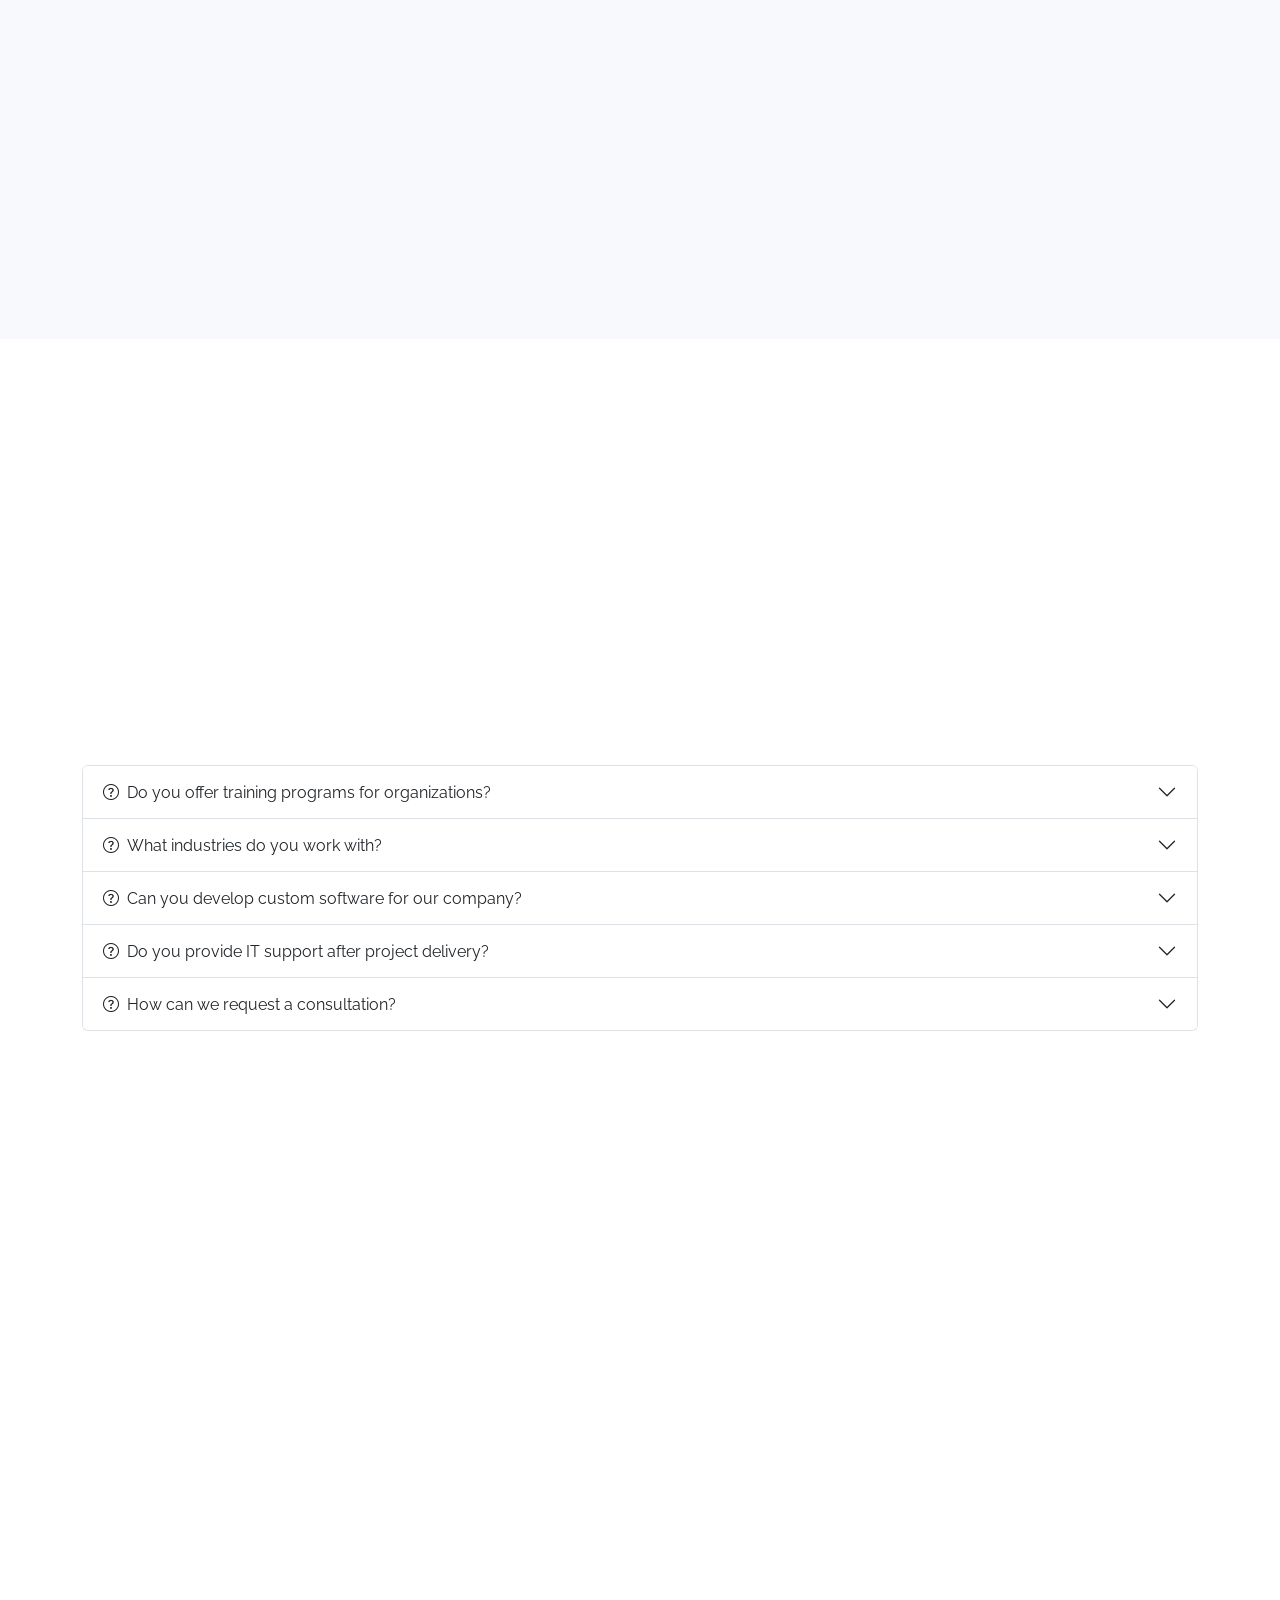
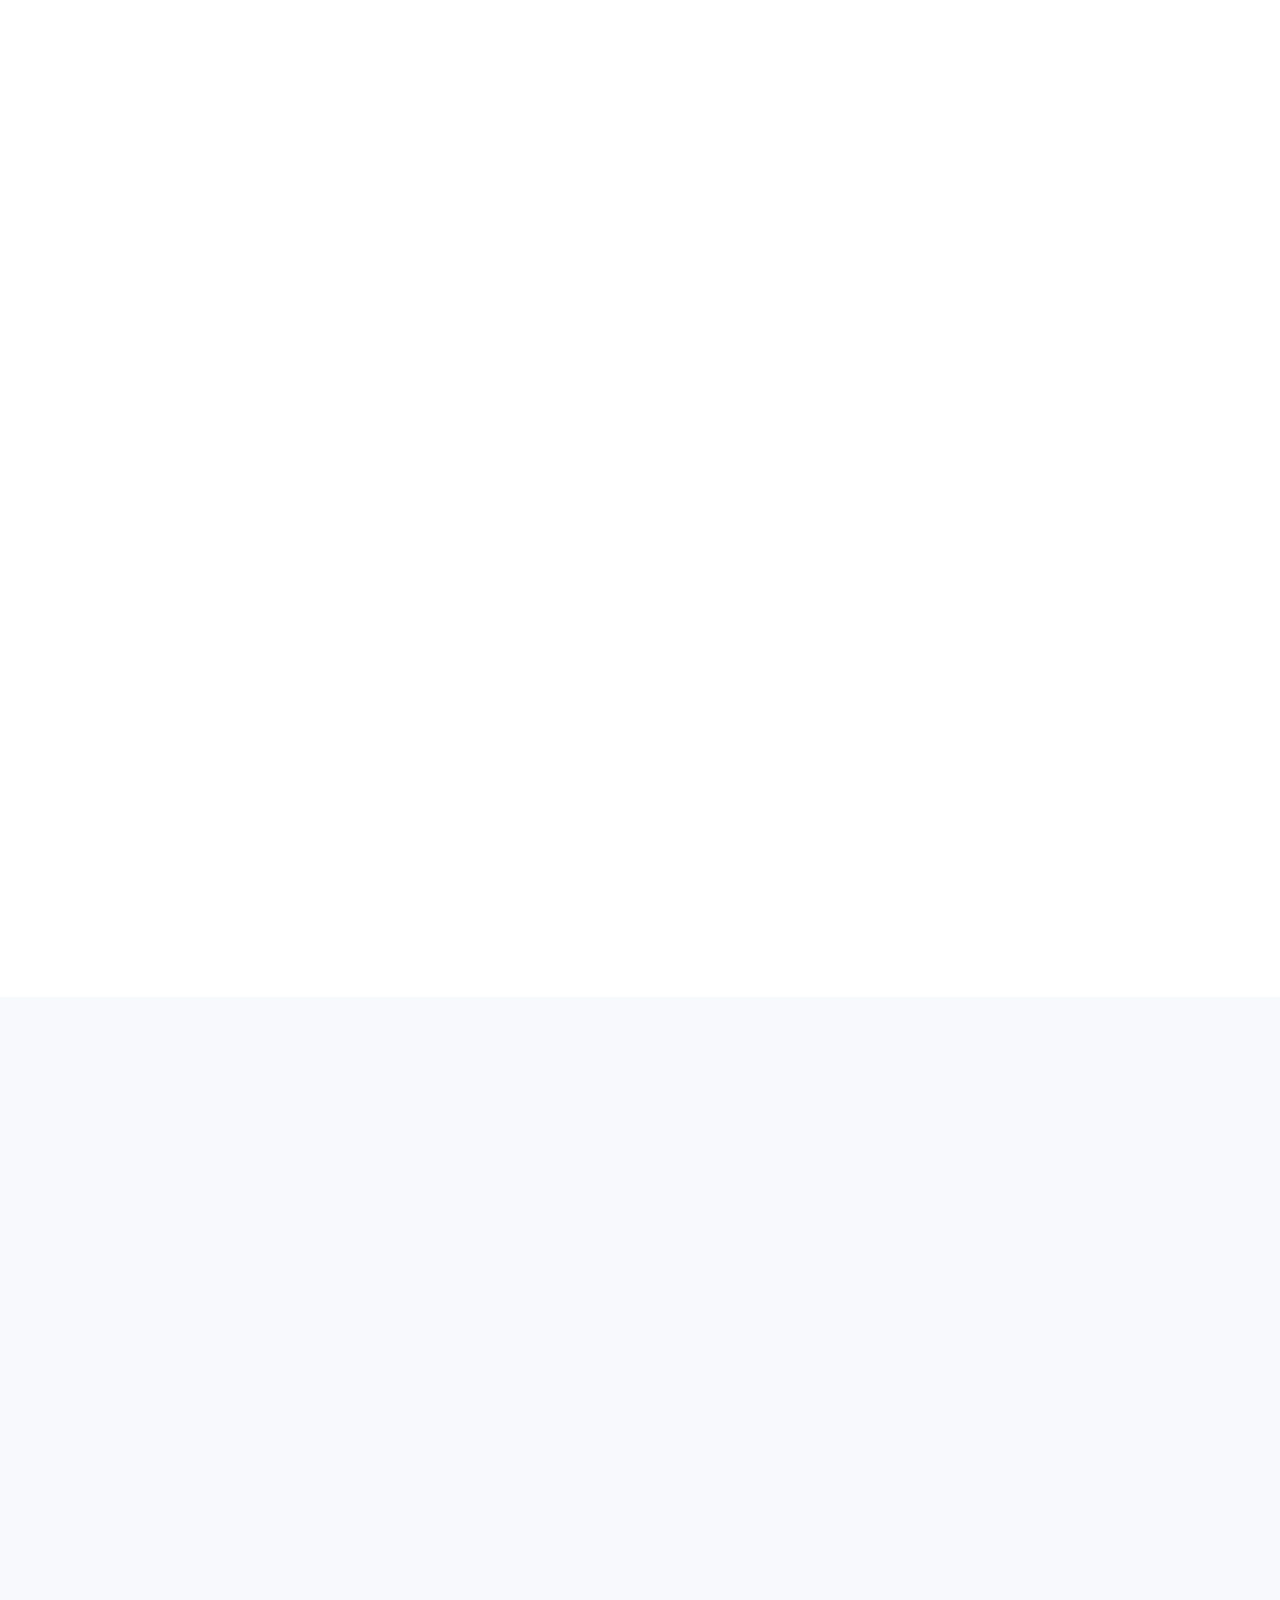
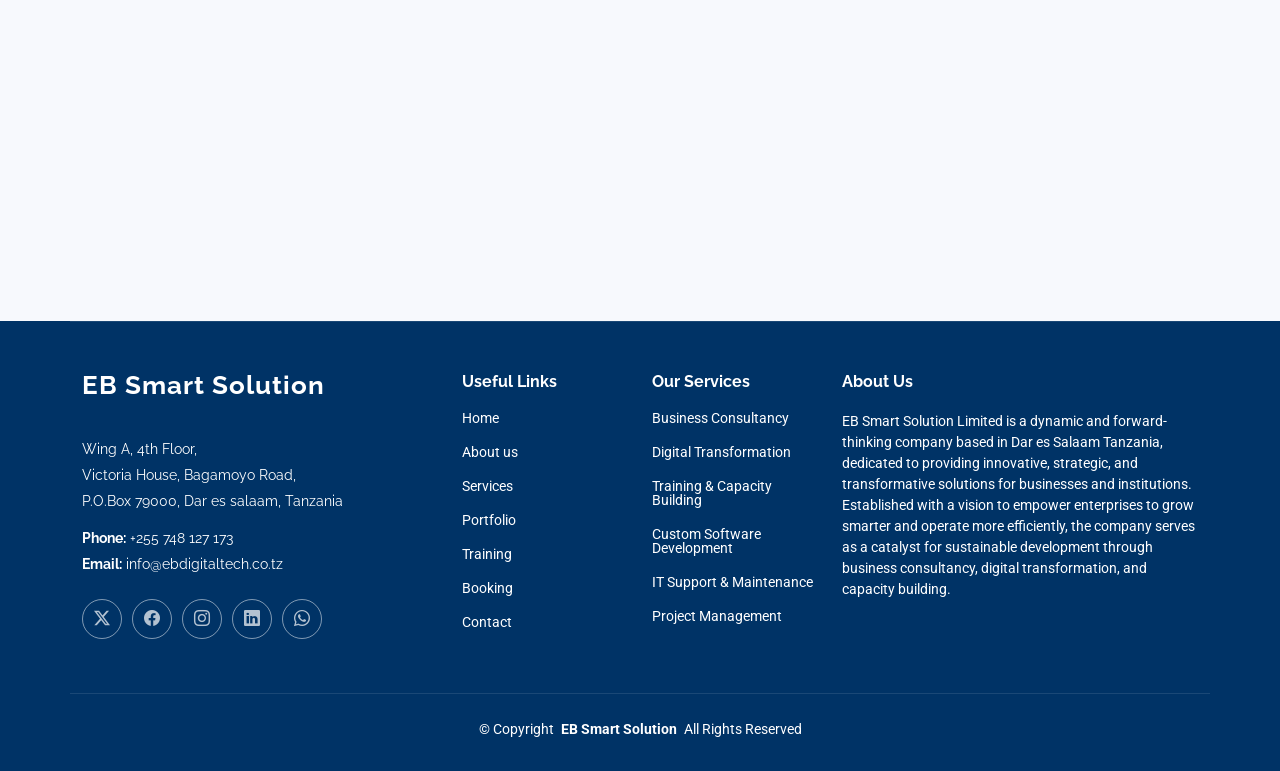
==== commit e12fe55a: "another commit" ====
--- a/index.html
+++ b/index.html
@@ -390,7 +390,7 @@
 
             <div class="col-lg-4 col-md-6 portfolio-item isotope-item filter-branding">
               <div class="portfolio-content h-100">
-                <a href="assets/img/eb/eb20.jpg" data-gallery="portfolio-gallery-app" class="glightbox"><img loading="lazy" src="assets/img/eb/eb20.jpg" class="img-fluid" alt="EB Smart Solution Limited logo"></a>
+                <a href="assets/img/eb/eb6.jpg" data-gallery="portfolio-gallery-app" class="glightbox"><img loading="lazy" src="assets/img/eb/eb6.jpg" class="img-fluid" alt="EB Smart Solution Limited logo"></a>
             
               </div>
             </div><!-- End Portfolio Item -->
@@ -682,7 +682,7 @@
             <i class="bi bi-journal-richtext"></i>
           </div>
           <a href="#appointment" class="stretched-link">
-            <h3>Masterclass Program</h3>
+            <h3>Masterclass Programs</h3>
           </a>
           <p>Deep-dive learning led by industry experts covering advanced business and tech topics.</p>
           <a href="#appointment" class="btn btn-primary mt-3">Book Now</a>
@@ -710,7 +710,7 @@
             <i class="bi bi-easel"></i>
           </div>
           <a href="#appointment" class="stretched-link">
-            <h3> Seminar</h3>
+            <h3> Seminar/Workshop</h3>
           </a>
           <p>Interactive seminars combining real-world insights, group tasks, and strategic development planning.</p>
           <a href="#appointment" class="btn btn-primary mt-3">Book Now</a>
